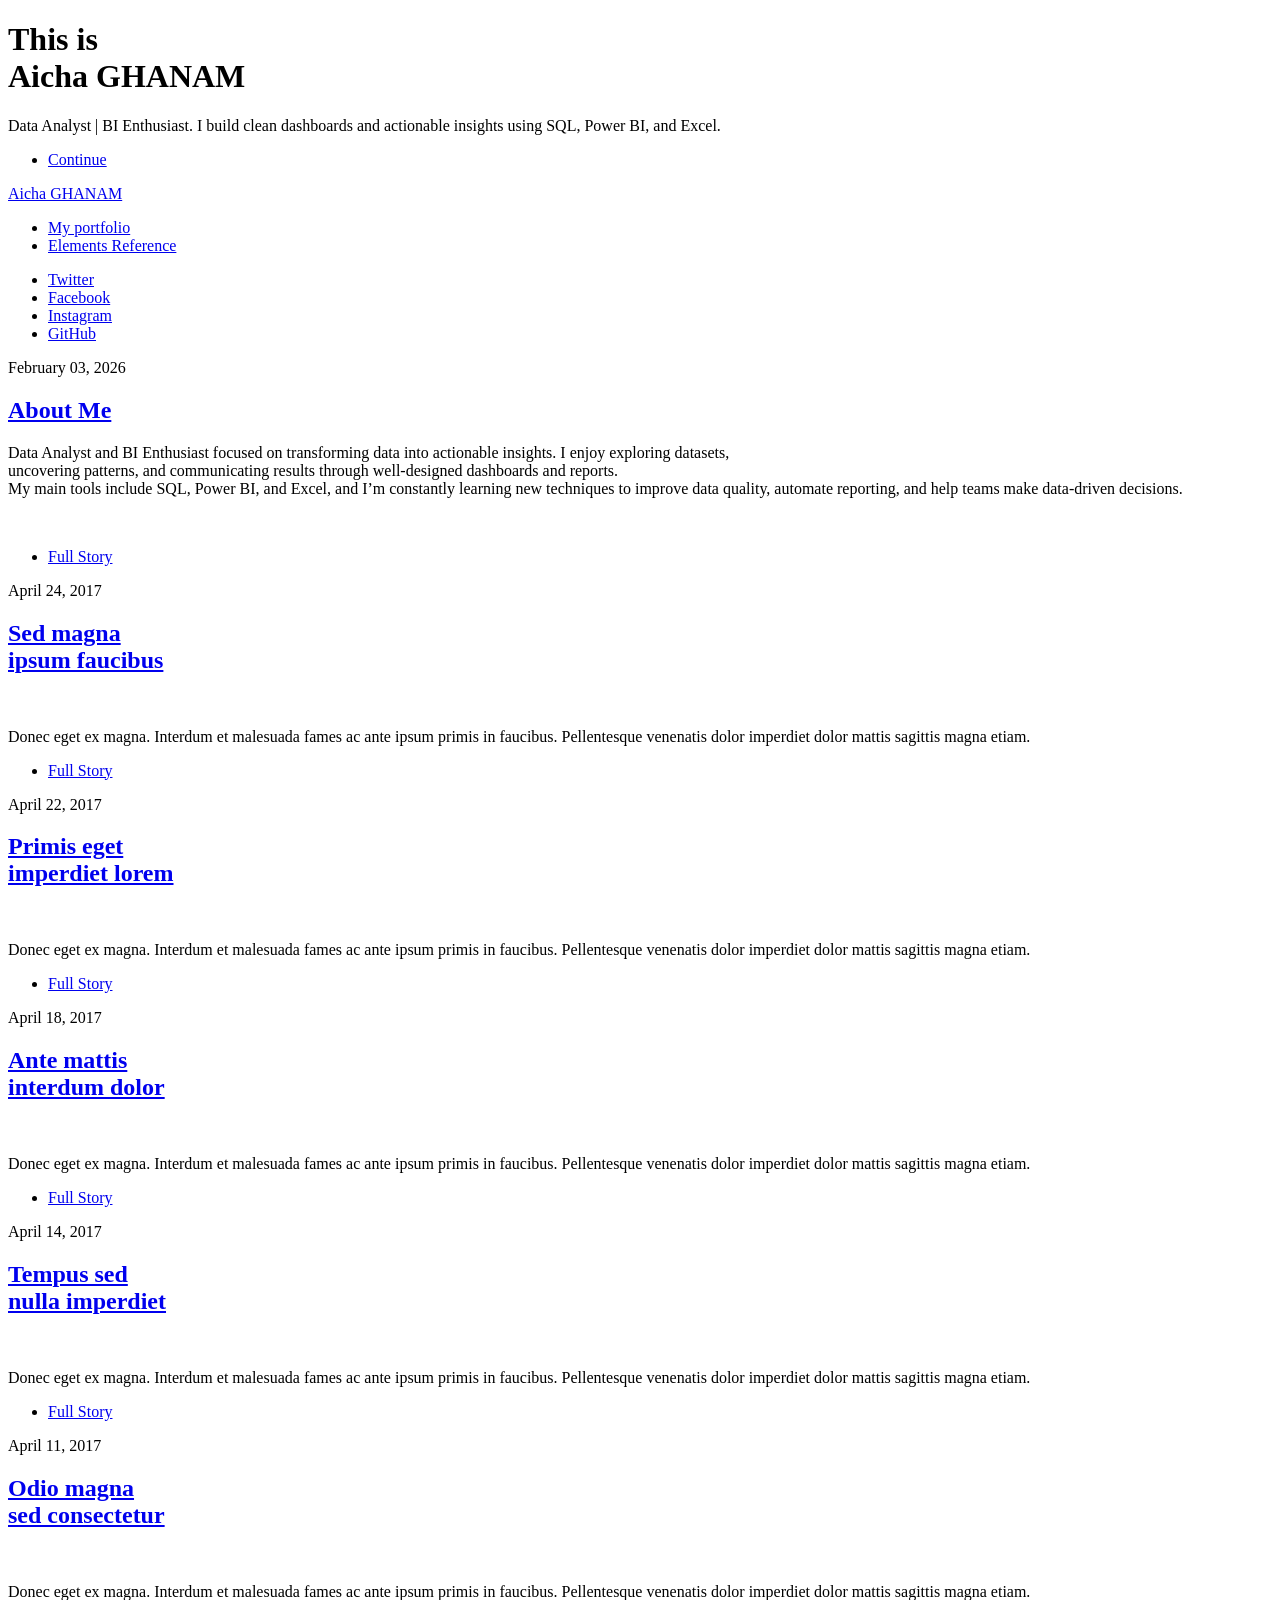
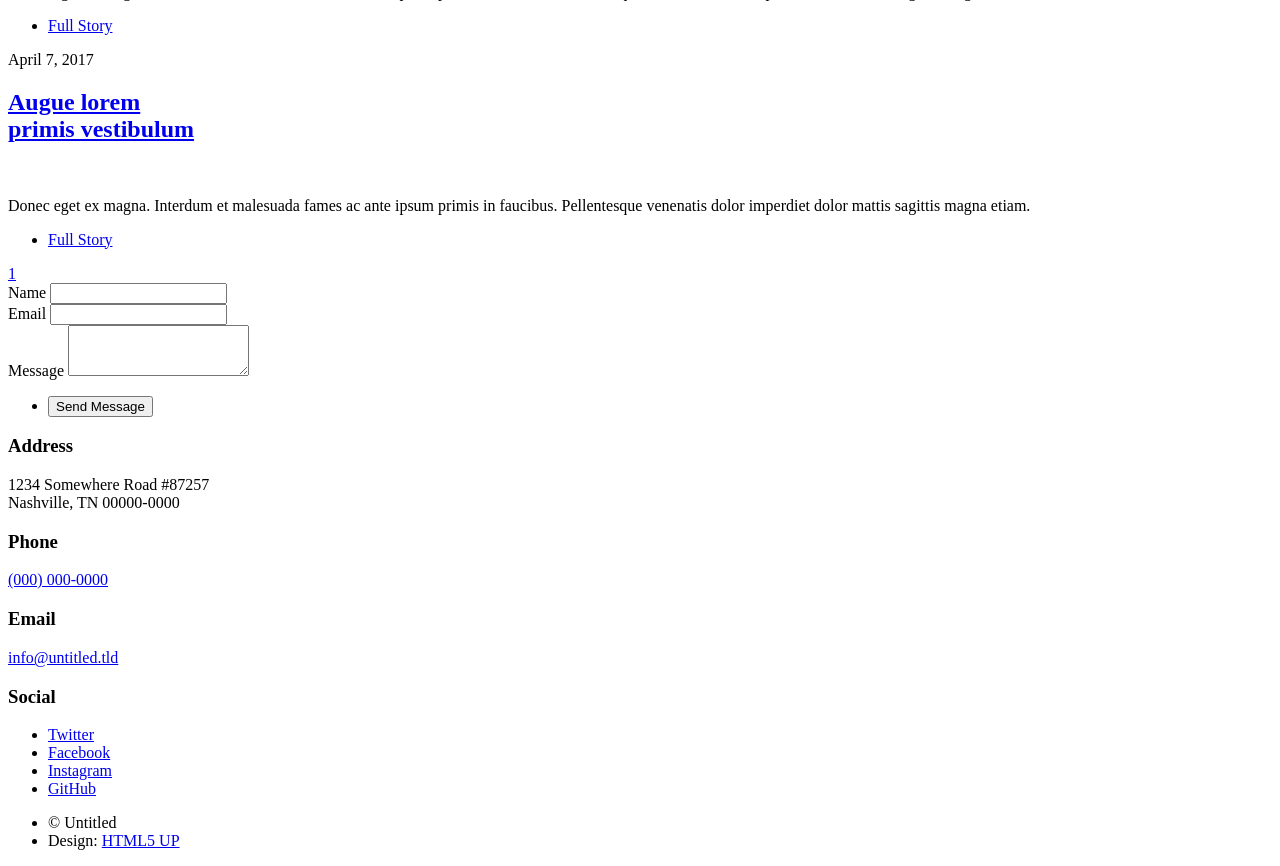
==== index.html @ 97c8572c "Add files via upload" ====
<!DOCTYPE HTML>
<!--
	Massively by HTML5 UP
	html5up.net | @ajlkn
	Free for personal and commercial use under the CCA 3.0 license (html5up.net/license)
-->
<html>
	<head>
		<title>Aicha GHANAM</title>
		<meta charset="utf-8" />
		<meta name="viewport" content="width=device-width, initial-scale=1, user-scalable=no" />
		<link rel="stylesheet" href="assets/css/main.css" />
		<noscript><link rel="stylesheet" href="assets/css/noscript.css" /></noscript>
	</head>
	<body class="is-preload">

		<!-- Wrapper -->
			<div id="wrapper" class="fade-in">

				<!-- Intro -->
					<div id="intro">
						<h1>This is<br />
						Aicha GHANAM</h1>
						<p>Data Analyst | BI Enthusiast. I build clean dashboards and actionable insights using SQL, Power BI, and Excel.</p>
						
						<ul class="actions">
							<li><a href="#header" class="button icon solid solo fa-arrow-down scrolly">Continue</a></li>
						</ul>
					</div>

				<!-- Header -->
					<header id="header">
						<a href="index.html" class="logo">Aicha GHANAM</a>
					</header>

				<!-- Nav -->
					<nav id="nav">
						<ul class="links">
							<li class="active"><a href="index.html">My portfolio</a></li>
							<!--<li><a href="generic.html">Generic Page</a></li>-->
							<li><a href="elements.html">Elements Reference</a></li>
						</ul>
						<ul class="icons">
							<li><a href="#" class="icon brands fa-twitter"><span class="label">Twitter</span></a></li>
							<li><a href="#" class="icon brands fa-facebook-f"><span class="label">Facebook</span></a></li>
							<li><a href="#" class="icon brands fa-instagram"><span class="label">Instagram</span></a></li>
							<li><a href="#" class="icon brands fa-github"><span class="label">GitHub</span></a></li>
						</ul>
					</nav>

				<!-- Main -->
					<div id="main">

						<!-- Featured Post -->
							<article class="post featured">
								<header class="major">
									<span class="date">February 03, 2026</span>
									<h2><a href="#">About Me<br />
									</a></h2>
									<p>Data Analyst and BI Enthusiast focused on transforming data into actionable insights. I enjoy exploring datasets,<br />
									uncovering patterns, and communicating results through well-designed dashboards and reports.<br />
									My main tools include SQL, Power BI, and Excel, and I’m constantly learning new techniques to improve data quality, automate reporting, and help teams make data-driven decisions.</p>
								</header>
								<a href="#" class="image main"><img src="images/pic01.jpg" alt="" /></a>
								<ul class="actions special">
									<li><a href="#" class="button large">Full Story</a></li>
								</ul>
							</article>

						<!-- Posts -->
							<section class="posts">
								<article>
									<header>
										<span class="date">April 24, 2017</span>
										<h2><a href="#">Sed magna<br />
										ipsum faucibus</a></h2>
									</header>
									<a href="#" class="image fit"><img src="images/pic02.jpg" alt="" /></a>
									<p>Donec eget ex magna. Interdum et malesuada fames ac ante ipsum primis in faucibus. Pellentesque venenatis dolor imperdiet dolor mattis sagittis magna etiam.</p>
									<ul class="actions special">
										<li><a href="#" class="button">Full Story</a></li>
									</ul>
								</article>
								<article>
									<header>
										<span class="date">April 22, 2017</span>
										<h2><a href="#">Primis eget<br />
										imperdiet lorem</a></h2>
									</header>
									<a href="#" class="image fit"><img src="images/pic03.jpg" alt="" /></a>
									<p>Donec eget ex magna. Interdum et malesuada fames ac ante ipsum primis in faucibus. Pellentesque venenatis dolor imperdiet dolor mattis sagittis magna etiam.</p>
									<ul class="actions special">
										<li><a href="#" class="button">Full Story</a></li>
									</ul>
								</article>
								<article>
									<header>
										<span class="date">April 18, 2017</span>
										<h2><a href="#">Ante mattis<br />
										interdum dolor</a></h2>
									</header>
									<a href="#" class="image fit"><img src="images/pic04.jpg" alt="" /></a>
									<p>Donec eget ex magna. Interdum et malesuada fames ac ante ipsum primis in faucibus. Pellentesque venenatis dolor imperdiet dolor mattis sagittis magna etiam.</p>
									<ul class="actions special">
										<li><a href="#" class="button">Full Story</a></li>
									</ul>
								</article>
								<article>
									<header>
										<span class="date">April 14, 2017</span>
										<h2><a href="#">Tempus sed<br />
										nulla imperdiet</a></h2>
									</header>
									<a href="#" class="image fit"><img src="images/pic05.jpg" alt="" /></a>
									<p>Donec eget ex magna. Interdum et malesuada fames ac ante ipsum primis in faucibus. Pellentesque venenatis dolor imperdiet dolor mattis sagittis magna etiam.</p>
									<ul class="actions special">
										<li><a href="#" class="button">Full Story</a></li>
									</ul>
								</article>
								<article>
									<header>
										<span class="date">April 11, 2017</span>
										<h2><a href="#">Odio magna<br />
										sed consectetur</a></h2>
									</header>
									<a href="#" class="image fit"><img src="images/pic06.jpg" alt="" /></a>
									<p>Donec eget ex magna. Interdum et malesuada fames ac ante ipsum primis in faucibus. Pellentesque venenatis dolor imperdiet dolor mattis sagittis magna etiam.</p>
									<ul class="actions special">
										<li><a href="#" class="button">Full Story</a></li>
									</ul>
								</article>
								<article>
									<header>
										<span class="date">April 7, 2017</span>
										<h2><a href="#">Augue lorem<br />
										primis vestibulum</a></h2>
									</header>
									<a href="#" class="image fit"><img src="images/pic07.jpg" alt="" /></a>
									<p>Donec eget ex magna. Interdum et malesuada fames ac ante ipsum primis in faucibus. Pellentesque venenatis dolor imperdiet dolor mattis sagittis magna etiam.</p>
									<ul class="actions special">
										<li><a href="#" class="button">Full Story</a></li>
									</ul>
								</article>
							</section>

						<!-- Footer -->
							<footer>
								<div class="pagination">
									<!--<a href="#" class="previous">Prev</a>-->
									<a href="#" class="page active">1</a>
									<!-- <a href="#" class="page">2</a>
									<a href="#" class="page">3</a>
									<span class="extra">&hellip;</span>
									<a href="#" class="page">8</a>
									<a href="#" class="page">9</a>
									<a href="#" class="page">10</a>
									<a href="#" class="next">Next</a>-->
								</div>
							</footer>

					</div>

				<!-- Footer -->
					<footer id="footer">
						<section>
							<form method="post" action="#">
								<div class="fields">
									<div class="field">
										<label for="name">Name</label>
										<input type="text" name="name" id="name" />
									</div>
									<div class="field">
										<label for="email">Email</label>
										<input type="text" name="email" id="email" />
									</div>
									<div class="field">
										<label for="message">Message</label>
										<textarea name="message" id="message" rows="3"></textarea>
									</div>
								</div>
								<ul class="actions">
									<li><input type="submit" value="Send Message" /></li>
								</ul>
							</form>
						</section>
						<section class="split contact">
							<section class="alt">
								<h3>Address</h3>
								<p>1234 Somewhere Road #87257<br />
								Nashville, TN 00000-0000</p>
							</section>
							<section>
								<h3>Phone</h3>
								<p><a href="#">(000) 000-0000</a></p>
							</section>
							<section>
								<h3>Email</h3>
								<p><a href="#">info@untitled.tld</a></p>
							</section>
							<section>
								<h3>Social</h3>
								<ul class="icons alt">
									<li><a href="#" class="icon brands alt fa-twitter"><span class="label">Twitter</span></a></li>
									<li><a href="#" class="icon brands alt fa-facebook-f"><span class="label">Facebook</span></a></li>
									<li><a href="#" class="icon brands alt fa-instagram"><span class="label">Instagram</span></a></li>
									<li><a href="#" class="icon brands alt fa-github"><span class="label">GitHub</span></a></li>
								</ul>
							</section>
						</section>
					</footer>

				<!-- Copyright -->
					<div id="copyright">
						<ul><li>&copy; Untitled</li><li>Design: <a href="https://html5up.net">HTML5 UP</a></li></ul>
					</div>

			</div>

		<!-- Scripts -->
			<script src="assets/js/jquery.min.js"></script>
			<script src="assets/js/jquery.scrollex.min.js"></script>
			<script src="assets/js/jquery.scrolly.min.js"></script>
			<script src="assets/js/browser.min.js"></script>
			<script src="assets/js/breakpoints.min.js"></script>
			<script src="assets/js/util.js"></script>
			<script src="assets/js/main.js"></script>

	</body>
</html>
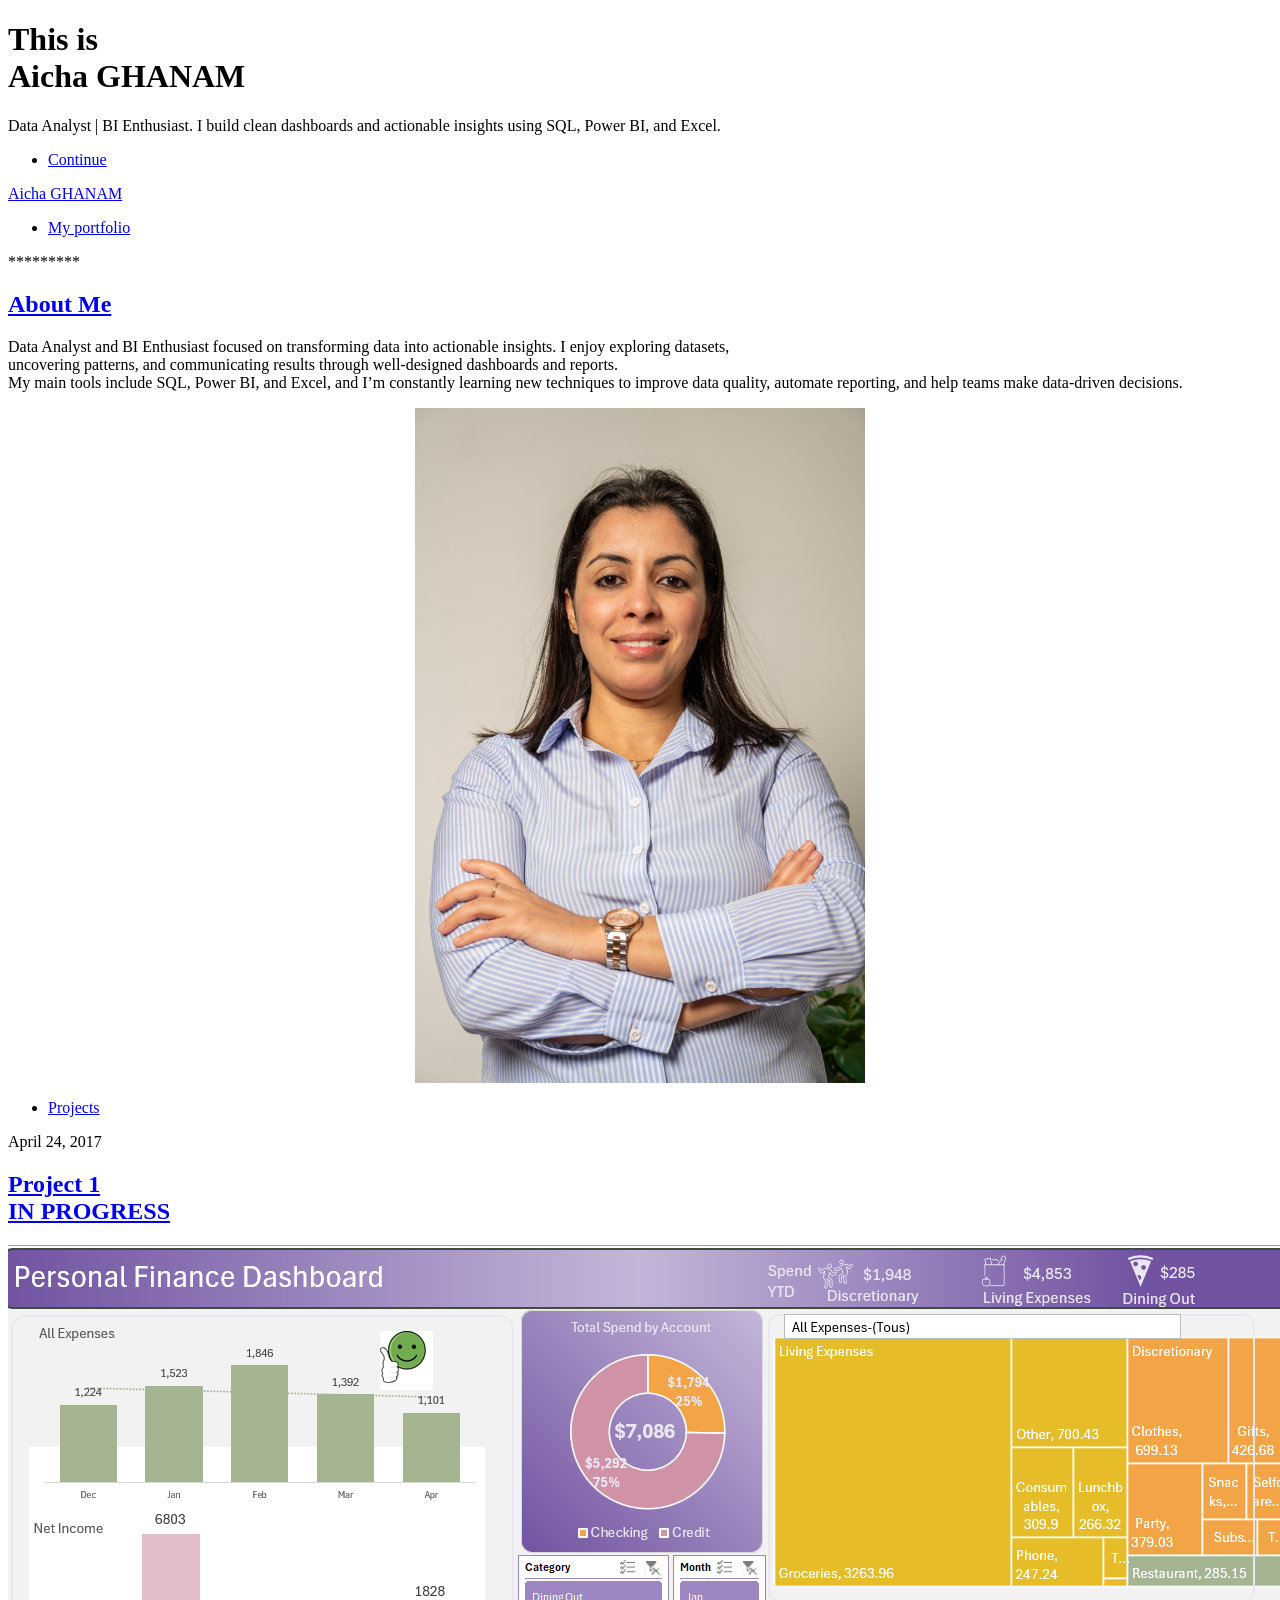
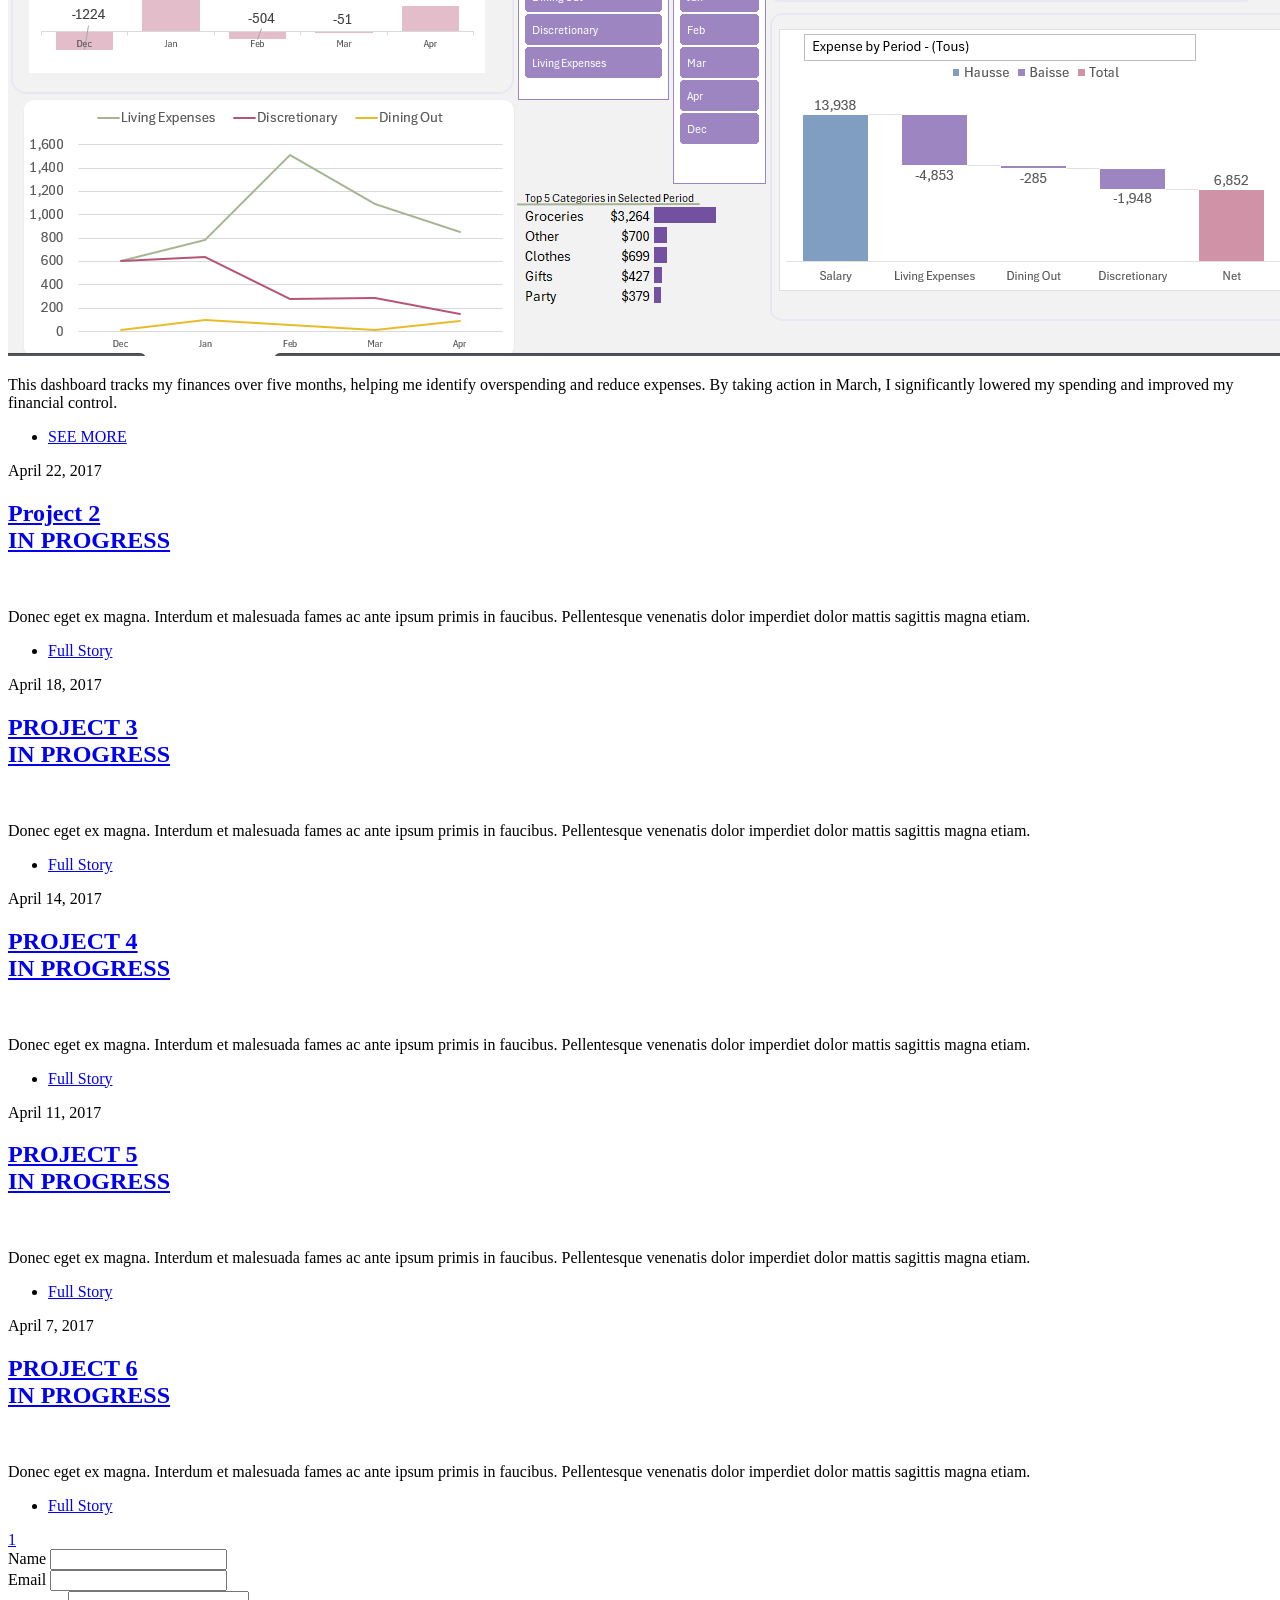
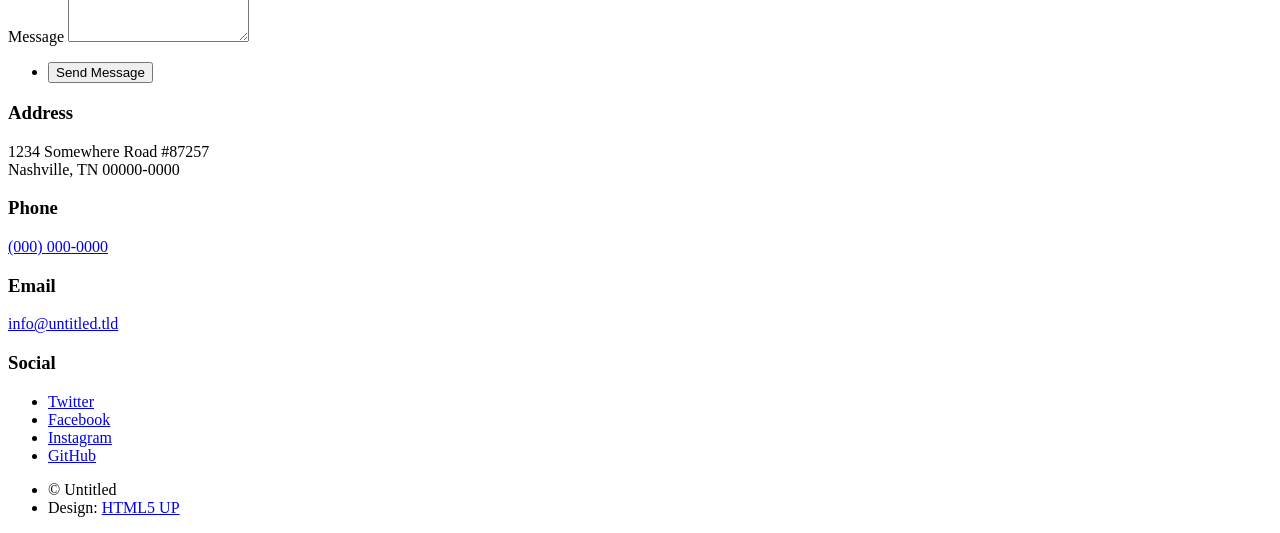
==== commit 4ef59272: "Add files via upload" ====
--- a/index.html
+++ b/index.html
@@ -38,14 +38,14 @@
 						<ul class="links">
 							<li class="active"><a href="index.html">My portfolio</a></li>
 							<!--<li><a href="generic.html">Generic Page</a></li>-->
-							<li><a href="elements.html">Elements Reference</a></li>
+							<!--<li><a href="elements.html">Elements Reference</a></li>
 						</ul>
 						<ul class="icons">
 							<li><a href="#" class="icon brands fa-twitter"><span class="label">Twitter</span></a></li>
 							<li><a href="#" class="icon brands fa-facebook-f"><span class="label">Facebook</span></a></li>
 							<li><a href="#" class="icon brands fa-instagram"><span class="label">Instagram</span></a></li>
 							<li><a href="#" class="icon brands fa-github"><span class="label">GitHub</span></a></li>
-						</ul>
+						</ul>-->
 					</nav>
 
 				<!-- Main -->
@@ -54,16 +54,18 @@
 						<!-- Featured Post -->
 							<article class="post featured">
 								<header class="major">
-									<span class="date">February 03, 2026</span>
+									<span class="date">*********</span>
 									<h2><a href="#">About Me<br />
 									</a></h2>
 									<p>Data Analyst and BI Enthusiast focused on transforming data into actionable insights. I enjoy exploring datasets,<br />
 									uncovering patterns, and communicating results through well-designed dashboards and reports.<br />
 									My main tools include SQL, Power BI, and Excel, and I’m constantly learning new techniques to improve data quality, automate reporting, and help teams make data-driven decisions.</p>
 								</header>
-								<a href="#" class="image main"><img src="images/pic01.jpg" alt="" /></a>
+								<a href="#" class="image main">
+  <img src="images/pic01.jpg" alt="" style="width:450px; height:auto; display:block; margin:0 auto;">
+</a>
 								<ul class="actions special">
-									<li><a href="#" class="button large">Full Story</a></li>
+									<li><a href="#" class="button large">Projects</a></li>
 								</ul>
 							</article>
 
@@ -72,20 +74,20 @@
 								<article>
 									<header>
 										<span class="date">April 24, 2017</span>
-										<h2><a href="#">Sed magna<br />
-										ipsum faucibus</a></h2>
-									</header>
-									<a href="#" class="image fit"><img src="images/pic02.jpg" alt="" /></a>
-									<p>Donec eget ex magna. Interdum et malesuada fames ac ante ipsum primis in faucibus. Pellentesque venenatis dolor imperdiet dolor mattis sagittis magna etiam.</p>
-									<ul class="actions special">
-										<li><a href="#" class="button">Full Story</a></li>
+										<h2><a href="https://github.com/aichaghanam/Excel...-Personal-finance-tracker">Project 1<br />
+										IN PROGRESS</a></h2>
+									</header>
+									<a href="https://github.com/aichaghanam/Excel...-Personal-finance-tracker" class="image fit"><img src="images/pic02.jpg" alt="" /></a>
+									<p>This dashboard tracks my finances over five months, helping me identify overspending and reduce expenses. By taking action in March, I significantly lowered my spending and improved my financial control.</p>
+									<ul class="actions special">
+										<li><a href="https://github.com/aichaghanam/Excel...-Personal-finance-tracker" class="button">SEE MORE</a></li>
 									</ul>
 								</article>
 								<article>
 									<header>
 										<span class="date">April 22, 2017</span>
-										<h2><a href="#">Primis eget<br />
-										imperdiet lorem</a></h2>
+										<h2><a href="#">Project 2<br />
+										IN PROGRESS</a></h2>
 									</header>
 									<a href="#" class="image fit"><img src="images/pic03.jpg" alt="" /></a>
 									<p>Donec eget ex magna. Interdum et malesuada fames ac ante ipsum primis in faucibus. Pellentesque venenatis dolor imperdiet dolor mattis sagittis magna etiam.</p>
@@ -96,8 +98,8 @@
 								<article>
 									<header>
 										<span class="date">April 18, 2017</span>
-										<h2><a href="#">Ante mattis<br />
-										interdum dolor</a></h2>
+										<h2><a href="#">PROJECT 3<br />
+										IN PROGRESS</a></h2>
 									</header>
 									<a href="#" class="image fit"><img src="images/pic04.jpg" alt="" /></a>
 									<p>Donec eget ex magna. Interdum et malesuada fames ac ante ipsum primis in faucibus. Pellentesque venenatis dolor imperdiet dolor mattis sagittis magna etiam.</p>
@@ -108,8 +110,8 @@
 								<article>
 									<header>
 										<span class="date">April 14, 2017</span>
-										<h2><a href="#">Tempus sed<br />
-										nulla imperdiet</a></h2>
+										<h2><a href="#">PROJECT 4<br />
+										IN PROGRESS</a></h2>
 									</header>
 									<a href="#" class="image fit"><img src="images/pic05.jpg" alt="" /></a>
 									<p>Donec eget ex magna. Interdum et malesuada fames ac ante ipsum primis in faucibus. Pellentesque venenatis dolor imperdiet dolor mattis sagittis magna etiam.</p>
@@ -120,8 +122,8 @@
 								<article>
 									<header>
 										<span class="date">April 11, 2017</span>
-										<h2><a href="#">Odio magna<br />
-										sed consectetur</a></h2>
+										<h2><a href="#">PROJECT 5<br />
+										IN PROGRESS</a></h2>
 									</header>
 									<a href="#" class="image fit"><img src="images/pic06.jpg" alt="" /></a>
 									<p>Donec eget ex magna. Interdum et malesuada fames ac ante ipsum primis in faucibus. Pellentesque venenatis dolor imperdiet dolor mattis sagittis magna etiam.</p>
@@ -132,8 +134,8 @@
 								<article>
 									<header>
 										<span class="date">April 7, 2017</span>
-										<h2><a href="#">Augue lorem<br />
-										primis vestibulum</a></h2>
+										<h2><a href="#">PROJECT 6<br />
+										IN PROGRESS</a></h2>
 									</header>
 									<a href="#" class="image fit"><img src="images/pic07.jpg" alt="" /></a>
 									<p>Donec eget ex magna. Interdum et malesuada fames ac ante ipsum primis in faucibus. Pellentesque venenatis dolor imperdiet dolor mattis sagittis magna etiam.</p>
--- a/assets/css/main.css
+++ b/assets/css/main.css
@@ -0,0 +1,4689 @@
+@import url(fontawesome-all.min.css);
+@import url("https://fonts.googleapis.com/css?family=Merriweather:300,700,300italic,700italic|Source+Sans+Pro:900");
+
+/*
+	Massively by HTML5 UP
+	html5up.net | @ajlkn
+	Free for personal and commercial use under the CCA 3.0 license (html5up.net/license)
+*/
+
+html, body, div, span, applet, object,
+iframe, h1, h2, h3, h4, h5, h6, p, blockquote,
+pre, a, abbr, acronym, address, big, cite,
+code, del, dfn, em, img, ins, kbd, q, s, samp,
+small, strike, strong, sub, sup, tt, var, b,
+u, i, center, dl, dt, dd, ol, ul, li, fieldset,
+form, label, legend, table, caption, tbody,
+tfoot, thead, tr, th, td, article, aside,
+canvas, details, embed, figure, figcaption,
+footer, header, hgroup, menu, nav, output, ruby,
+section, summary, time, mark, audio, video {
+	margin: 0;
+	padding: 0;
+	border: 0;
+	font-size: 100%;
+	font: inherit;
+	vertical-align: baseline;}
+
+article, aside, details, figcaption, figure,
+footer, header, hgroup, menu, nav, section {
+	display: block;}
+
+body {
+	line-height: 1;
+}
+
+ol, ul {
+	list-style: none;
+}
+
+blockquote, q {
+	quotes: none;
+}
+
+	blockquote:before, blockquote:after, q:before, q:after {
+		content: '';
+		content: none;
+	}
+
+table {
+	border-collapse: collapse;
+	border-spacing: 0;
+}
+
+body {
+	-webkit-text-size-adjust: none;
+}
+
+mark {
+	background-color: transparent;
+	color: inherit;
+}
+
+input::-moz-focus-inner {
+	border: 0;
+	padding: 0;
+}
+
+input, select, textarea {
+	-moz-appearance: none;
+	-webkit-appearance: none;
+	-ms-appearance: none;
+	appearance: none;
+}
+
+/* Basic */
+
+	@-ms-viewport {
+		width: device-width;
+	}
+
+	body {
+		-ms-overflow-style: scrollbar;
+	}
+
+	@media screen and (max-width: 480px) {
+
+		html, body {
+			min-width: 320px;
+		}
+
+	}
+
+	html {
+		box-sizing: border-box;
+	}
+
+	*, *:before, *:after {
+		box-sizing: inherit;
+	}
+
+	body {
+		background-color: #1e252d;
+	}
+
+		body.is-preload *, body.is-preload *:before, body.is-preload *:after {
+			-moz-animation: none !important;
+			-webkit-animation: none !important;
+			-ms-animation: none !important;
+			animation: none !important;
+			-moz-transition: none !important;
+			-webkit-transition: none !important;
+			-ms-transition: none !important;
+			transition: none !important;
+		}
+
+/* Type */
+
+	html {
+		font-size: 16pt;
+	}
+
+		@media screen and (max-width: 1680px) {
+
+			html {
+				font-size: 12pt;
+			}
+
+		}
+
+		@media screen and (max-width: 1280px) {
+
+			html {
+				font-size: 11pt;
+			}
+
+		}
+
+		@media screen and (max-width: 360px) {
+
+			html {
+				font-size: 10pt;
+			}
+
+		}
+
+	body {
+		color: #212931;
+	}
+
+	body, input, select, textarea {
+		font-family: "Merriweather", Georgia, serif;
+		font-weight: 300;
+		font-size: 1rem;
+		line-height: 2.375;
+	}
+
+	a {
+		-moz-transition: color 0.2s ease-in-out, background-color 0.2s ease-in-out, border-color 0.2s ease-in-out, box-shadow 0.2s ease-in-out;
+		-webkit-transition: color 0.2s ease-in-out, background-color 0.2s ease-in-out, border-color 0.2s ease-in-out, box-shadow 0.2s ease-in-out;
+		-ms-transition: color 0.2s ease-in-out, background-color 0.2s ease-in-out, border-color 0.2s ease-in-out, box-shadow 0.2s ease-in-out;
+		transition: color 0.2s ease-in-out, background-color 0.2s ease-in-out, border-color 0.2s ease-in-out, box-shadow 0.2s ease-in-out;
+		border-bottom: dotted 1px;
+		text-decoration: none;
+	}
+
+		a:hover {
+			border-bottom-color: transparent;
+		}
+
+	strong, b {
+		font-weight: 600;
+	}
+
+	em, i {
+		font-style: italic;
+	}
+
+	p {
+		text-align: justify;
+		margin: 0 0 2rem 0;
+	}
+
+	h1, h2, h3, h4, h5, h6 {
+		font-family: "Source Sans Pro", Helvetica, sans-serif;
+		font-weight: 900;
+		line-height: 1.5;
+		letter-spacing: 0.075em;
+		text-transform: uppercase;
+		margin: 0 0 1rem 0;
+	}
+
+		h1 a, h2 a, h3 a, h4 a, h5 a, h6 a {
+			border-bottom: 0;
+			color: inherit;
+			text-decoration: none;
+		}
+
+	h1 {
+		font-size: 4rem;
+		line-height: 1.1;
+		margin: 0 0 2rem 0;
+	}
+
+	h2 {
+		font-size: 1.75rem;
+		line-height: 1.3;
+		margin: 0 0 1.5rem 0;
+	}
+
+	h3 {
+		font-size: 1.25rem;
+		margin: 0 0 1.5rem 0;
+	}
+
+	h4 {
+		font-size: 1rem;
+	}
+
+	h5 {
+		font-size: 0.9rem;
+	}
+
+	h6 {
+		font-size: 0.8rem;
+	}
+
+	sub {
+		font-size: 0.8rem;
+		position: relative;
+		top: 0.5rem;
+	}
+
+	sup {
+		font-size: 0.8rem;
+		position: relative;
+		top: -0.5rem;
+	}
+
+	blockquote {
+		border-left: solid 4px;
+		font-style: italic;
+		margin: 0 0 2rem 0;
+		padding: 0.5rem 0 0.5rem 2rem;
+	}
+
+	code {
+		border: solid 2px;
+		font-family: "Courier New", monospace;
+		font-size: 0.9rem;
+		margin: 0 0.25rem;
+		padding: 0.25rem 0.65rem;
+	}
+
+	pre {
+		-webkit-overflow-scrolling: touch;
+		font-family: "Courier New", monospace;
+		font-size: 0.9rem;
+		margin: 0 0 2rem 0;
+	}
+
+		pre code {
+			display: block;
+			line-height: 1.75;
+			padding: 1rem 1.5rem;
+			overflow-x: auto;
+		}
+
+	hr {
+		border: 0;
+		border-bottom: solid 2px;
+		margin: 3rem 0;
+	}
+
+		hr.major {
+			margin: 5rem 0;
+		}
+
+	.align-left {
+		text-align: left;
+	}
+
+	.align-center {
+		text-align: center;
+	}
+
+	.align-right {
+		text-align: right;
+	}
+
+	input, select, textarea {
+		color: #212931;
+	}
+
+	a {
+		color: #212931;
+		border-bottom-color: rgba(33, 41, 49, 0.5);
+	}
+
+		a:hover {
+			border-bottom-color: transparent;
+			color: #18bfef !important;
+		}
+
+	strong, b {
+		color: #212931;
+	}
+
+	h1, h2, h3, h4, h5, h6 {
+		color: #212931;
+	}
+
+	blockquote {
+		border-left-color: #eeeeee;
+	}
+
+	code {
+		background: rgba(220, 220, 220, 0.25);
+		border-color: #eeeeee;
+	}
+
+	hr {
+		border-bottom-color: #eeeeee;
+	}
+
+/* Row */
+
+	.row {
+		display: flex;
+		flex-wrap: wrap;
+		box-sizing: border-box;
+		align-items: stretch;
+	}
+
+		.row > * {
+			box-sizing: border-box;
+		}
+
+		.row.gtr-uniform > * > :last-child {
+			margin-bottom: 0;
+		}
+
+		.row.aln-left {
+			justify-content: flex-start;
+		}
+
+		.row.aln-center {
+			justify-content: center;
+		}
+
+		.row.aln-right {
+			justify-content: flex-end;
+		}
+
+		.row.aln-top {
+			align-items: flex-start;
+		}
+
+		.row.aln-middle {
+			align-items: center;
+		}
+
+		.row.aln-bottom {
+			align-items: flex-end;
+		}
+
+		.row > .imp {
+			order: -1;
+		}
+
+		.row > .col-1 {
+			width: 8.33333%;
+		}
+
+		.row > .off-1 {
+			margin-left: 8.33333%;
+		}
+
+		.row > .col-2 {
+			width: 16.66667%;
+		}
+
+		.row > .off-2 {
+			margin-left: 16.66667%;
+		}
+
+		.row > .col-3 {
+			width: 25%;
+		}
+
+		.row > .off-3 {
+			margin-left: 25%;
+		}
+
+		.row > .col-4 {
+			width: 33.33333%;
+		}
+
+		.row > .off-4 {
+			margin-left: 33.33333%;
+		}
+
+		.row > .col-5 {
+			width: 41.66667%;
+		}
+
+		.row > .off-5 {
+			margin-left: 41.66667%;
+		}
+
+		.row > .col-6 {
+			width: 50%;
+		}
+
+		.row > .off-6 {
+			margin-left: 50%;
+		}
+
+		.row > .col-7 {
+			width: 58.33333%;
+		}
+
+		.row > .off-7 {
+			margin-left: 58.33333%;
+		}
+
+		.row > .col-8 {
+			width: 66.66667%;
+		}
+
+		.row > .off-8 {
+			margin-left: 66.66667%;
+		}
+
+		.row > .col-9 {
+			width: 75%;
+		}
+
+		.row > .off-9 {
+			margin-left: 75%;
+		}
+
+		.row > .col-10 {
+			width: 83.33333%;
+		}
+
+		.row > .off-10 {
+			margin-left: 83.33333%;
+		}
+
+		.row > .col-11 {
+			width: 91.66667%;
+		}
+
+		.row > .off-11 {
+			margin-left: 91.66667%;
+		}
+
+		.row > .col-12 {
+			width: 100%;
+		}
+
+		.row > .off-12 {
+			margin-left: 100%;
+		}
+
+		.row.gtr-0 {
+			margin-top: 0;
+			margin-left: 0rem;
+		}
+
+			.row.gtr-0 > * {
+				padding: 0 0 0 0rem;
+			}
+
+			.row.gtr-0.gtr-uniform {
+				margin-top: 0rem;
+			}
+
+				.row.gtr-0.gtr-uniform > * {
+					padding-top: 0rem;
+				}
+
+		.row.gtr-25 {
+			margin-top: 0;
+			margin-left: -0.375rem;
+		}
+
+			.row.gtr-25 > * {
+				padding: 0 0 0 0.375rem;
+			}
+
+			.row.gtr-25.gtr-uniform {
+				margin-top: -0.375rem;
+			}
+
+				.row.gtr-25.gtr-uniform > * {
+					padding-top: 0.375rem;
+				}
+
+		.row.gtr-50 {
+			margin-top: 0;
+			margin-left: -0.75rem;
+		}
+
+			.row.gtr-50 > * {
+				padding: 0 0 0 0.75rem;
+			}
+
+			.row.gtr-50.gtr-uniform {
+				margin-top: -0.75rem;
+			}
+
+				.row.gtr-50.gtr-uniform > * {
+					padding-top: 0.75rem;
+				}
+
+		.row {
+			margin-top: 0;
+			margin-left: -1.5rem;
+		}
+
+			.row > * {
+				padding: 0 0 0 1.5rem;
+			}
+
+			.row.gtr-uniform {
+				margin-top: -1.5rem;
+			}
+
+				.row.gtr-uniform > * {
+					padding-top: 1.5rem;
+				}
+
+		.row.gtr-150 {
+			margin-top: 0;
+			margin-left: -2.25rem;
+		}
+
+			.row.gtr-150 > * {
+				padding: 0 0 0 2.25rem;
+			}
+
+			.row.gtr-150.gtr-uniform {
+				margin-top: -2.25rem;
+			}
+
+				.row.gtr-150.gtr-uniform > * {
+					padding-top: 2.25rem;
+				}
+
+		.row.gtr-200 {
+			margin-top: 0;
+			margin-left: -3rem;
+		}
+
+			.row.gtr-200 > * {
+				padding: 0 0 0 3rem;
+			}
+
+			.row.gtr-200.gtr-uniform {
+				margin-top: -3rem;
+			}
+
+				.row.gtr-200.gtr-uniform > * {
+					padding-top: 3rem;
+				}
+
+		@media screen and (max-width: 1680px) {
+
+			.row {
+				display: flex;
+				flex-wrap: wrap;
+				box-sizing: border-box;
+				align-items: stretch;
+			}
+
+				.row > * {
+					box-sizing: border-box;
+				}
+
+				.row.gtr-uniform > * > :last-child {
+					margin-bottom: 0;
+				}
+
+				.row.aln-left {
+					justify-content: flex-start;
+				}
+
+				.row.aln-center {
+					justify-content: center;
+				}
+
+				.row.aln-right {
+					justify-content: flex-end;
+				}
+
+				.row.aln-top {
+					align-items: flex-start;
+				}
+
+				.row.aln-middle {
+					align-items: center;
+				}
+
+				.row.aln-bottom {
+					align-items: flex-end;
+				}
+
+				.row > .imp-xlarge {
+					order: -1;
+				}
+
+				.row > .col-1-xlarge {
+					width: 8.33333%;
+				}
+
+				.row > .off-1-xlarge {
+					margin-left: 8.33333%;
+				}
+
+				.row > .col-2-xlarge {
+					width: 16.66667%;
+				}
+
+				.row > .off-2-xlarge {
+					margin-left: 16.66667%;
+				}
+
+				.row > .col-3-xlarge {
+					width: 25%;
+				}
+
+				.row > .off-3-xlarge {
+					margin-left: 25%;
+				}
+
+				.row > .col-4-xlarge {
+					width: 33.33333%;
+				}
+
+				.row > .off-4-xlarge {
+					margin-left: 33.33333%;
+				}
+
+				.row > .col-5-xlarge {
+					width: 41.66667%;
+				}
+
+				.row > .off-5-xlarge {
+					margin-left: 41.66667%;
+				}
+
+				.row > .col-6-xlarge {
+					width: 50%;
+				}
+
+				.row > .off-6-xlarge {
+					margin-left: 50%;
+				}
+
+				.row > .col-7-xlarge {
+					width: 58.33333%;
+				}
+
+				.row > .off-7-xlarge {
+					margin-left: 58.33333%;
+				}
+
+				.row > .col-8-xlarge {
+					width: 66.66667%;
+				}
+
+				.row > .off-8-xlarge {
+					margin-left: 66.66667%;
+				}
+
+				.row > .col-9-xlarge {
+					width: 75%;
+				}
+
+				.row > .off-9-xlarge {
+					margin-left: 75%;
+				}
+
+				.row > .col-10-xlarge {
+					width: 83.33333%;
+				}
+
+				.row > .off-10-xlarge {
+					margin-left: 83.33333%;
+				}
+
+				.row > .col-11-xlarge {
+					width: 91.66667%;
+				}
+
+				.row > .off-11-xlarge {
+					margin-left: 91.66667%;
+				}
+
+				.row > .col-12-xlarge {
+					width: 100%;
+				}
+
+				.row > .off-12-xlarge {
+					margin-left: 100%;
+				}
+
+				.row.gtr-0 {
+					margin-top: 0;
+					margin-left: 0rem;
+				}
+
+					.row.gtr-0 > * {
+						padding: 0 0 0 0rem;
+					}
+
+					.row.gtr-0.gtr-uniform {
+						margin-top: 0rem;
+					}
+
+						.row.gtr-0.gtr-uniform > * {
+							padding-top: 0rem;
+						}
+
+				.row.gtr-25 {
+					margin-top: 0;
+					margin-left: -0.375rem;
+				}
+
+					.row.gtr-25 > * {
+						padding: 0 0 0 0.375rem;
+					}
+
+					.row.gtr-25.gtr-uniform {
+						margin-top: -0.375rem;
+					}
+
+						.row.gtr-25.gtr-uniform > * {
+							padding-top: 0.375rem;
+						}
+
+				.row.gtr-50 {
+					margin-top: 0;
+					margin-left: -0.75rem;
+				}
+
+					.row.gtr-50 > * {
+						padding: 0 0 0 0.75rem;
+					}
+
+					.row.gtr-50.gtr-uniform {
+						margin-top: -0.75rem;
+					}
+
+						.row.gtr-50.gtr-uniform > * {
+							padding-top: 0.75rem;
+						}
+
+				.row {
+					margin-top: 0;
+					margin-left: -1.5rem;
+				}
+
+					.row > * {
+						padding: 0 0 0 1.5rem;
+					}
+
+					.row.gtr-uniform {
+						margin-top: -1.5rem;
+					}
+
+						.row.gtr-uniform > * {
+							padding-top: 1.5rem;
+						}
+
+				.row.gtr-150 {
+					margin-top: 0;
+					margin-left: -2.25rem;
+				}
+
+					.row.gtr-150 > * {
+						padding: 0 0 0 2.25rem;
+					}
+
+					.row.gtr-150.gtr-uniform {
+						margin-top: -2.25rem;
+					}
+
+						.row.gtr-150.gtr-uniform > * {
+							padding-top: 2.25rem;
+						}
+
+				.row.gtr-200 {
+					margin-top: 0;
+					margin-left: -3rem;
+				}
+
+					.row.gtr-200 > * {
+						padding: 0 0 0 3rem;
+					}
+
+					.row.gtr-200.gtr-uniform {
+						margin-top: -3rem;
+					}
+
+						.row.gtr-200.gtr-uniform > * {
+							padding-top: 3rem;
+						}
+
+		}
+
+		@media screen and (max-width: 1280px) {
+
+			.row {
+				display: flex;
+				flex-wrap: wrap;
+				box-sizing: border-box;
+				align-items: stretch;
+			}
+
+				.row > * {
+					box-sizing: border-box;
+				}
+
+				.row.gtr-uniform > * > :last-child {
+					margin-bottom: 0;
+				}
+
+				.row.aln-left {
+					justify-content: flex-start;
+				}
+
+				.row.aln-center {
+					justify-content: center;
+				}
+
+				.row.aln-right {
+					justify-content: flex-end;
+				}
+
+				.row.aln-top {
+					align-items: flex-start;
+				}
+
+				.row.aln-middle {
+					align-items: center;
+				}
+
+				.row.aln-bottom {
+					align-items: flex-end;
+				}
+
+				.row > .imp-large {
+					order: -1;
+				}
+
+				.row > .col-1-large {
+					width: 8.33333%;
+				}
+
+				.row > .off-1-large {
+					margin-left: 8.33333%;
+				}
+
+				.row > .col-2-large {
+					width: 16.66667%;
+				}
+
+				.row > .off-2-large {
+					margin-left: 16.66667%;
+				}
+
+				.row > .col-3-large {
+					width: 25%;
+				}
+
+				.row > .off-3-large {
+					margin-left: 25%;
+				}
+
+				.row > .col-4-large {
+					width: 33.33333%;
+				}
+
+				.row > .off-4-large {
+					margin-left: 33.33333%;
+				}
+
+				.row > .col-5-large {
+					width: 41.66667%;
+				}
+
+				.row > .off-5-large {
+					margin-left: 41.66667%;
+				}
+
+				.row > .col-6-large {
+					width: 50%;
+				}
+
+				.row > .off-6-large {
+					margin-left: 50%;
+				}
+
+				.row > .col-7-large {
+					width: 58.33333%;
+				}
+
+				.row > .off-7-large {
+					margin-left: 58.33333%;
+				}
+
+				.row > .col-8-large {
+					width: 66.66667%;
+				}
+
+				.row > .off-8-large {
+					margin-left: 66.66667%;
+				}
+
+				.row > .col-9-large {
+					width: 75%;
+				}
+
+				.row > .off-9-large {
+					margin-left: 75%;
+				}
+
+				.row > .col-10-large {
+					width: 83.33333%;
+				}
+
+				.row > .off-10-large {
+					margin-left: 83.33333%;
+				}
+
+				.row > .col-11-large {
+					width: 91.66667%;
+				}
+
+				.row > .off-11-large {
+					margin-left: 91.66667%;
+				}
+
+				.row > .col-12-large {
+					width: 100%;
+				}
+
+				.row > .off-12-large {
+					margin-left: 100%;
+				}
+
+				.row.gtr-0 {
+					margin-top: 0;
+					margin-left: 0rem;
+				}
+
+					.row.gtr-0 > * {
+						padding: 0 0 0 0rem;
+					}
+
+					.row.gtr-0.gtr-uniform {
+						margin-top: 0rem;
+					}
+
+						.row.gtr-0.gtr-uniform > * {
+							padding-top: 0rem;
+						}
+
+				.row.gtr-25 {
+					margin-top: 0;
+					margin-left: -0.375rem;
+				}
+
+					.row.gtr-25 > * {
+						padding: 0 0 0 0.375rem;
+					}
+
+					.row.gtr-25.gtr-uniform {
+						margin-top: -0.375rem;
+					}
+
+						.row.gtr-25.gtr-uniform > * {
+							padding-top: 0.375rem;
+						}
+
+				.row.gtr-50 {
+					margin-top: 0;
+					margin-left: -0.75rem;
+				}
+
+					.row.gtr-50 > * {
+						padding: 0 0 0 0.75rem;
+					}
+
+					.row.gtr-50.gtr-uniform {
+						margin-top: -0.75rem;
+					}
+
+						.row.gtr-50.gtr-uniform > * {
+							padding-top: 0.75rem;
+						}
+
+				.row {
+					margin-top: 0;
+					margin-left: -1.5rem;
+				}
+
+					.row > * {
+						padding: 0 0 0 1.5rem;
+					}
+
+					.row.gtr-uniform {
+						margin-top: -1.5rem;
+					}
+
+						.row.gtr-uniform > * {
+							padding-top: 1.5rem;
+						}
+
+				.row.gtr-150 {
+					margin-top: 0;
+					margin-left: -2.25rem;
+				}
+
+					.row.gtr-150 > * {
+						padding: 0 0 0 2.25rem;
+					}
+
+					.row.gtr-150.gtr-uniform {
+						margin-top: -2.25rem;
+					}
+
+						.row.gtr-150.gtr-uniform > * {
+							padding-top: 2.25rem;
+						}
+
+				.row.gtr-200 {
+					margin-top: 0;
+					margin-left: -3rem;
+				}
+
+					.row.gtr-200 > * {
+						padding: 0 0 0 3rem;
+					}
+
+					.row.gtr-200.gtr-uniform {
+						margin-top: -3rem;
+					}
+
+						.row.gtr-200.gtr-uniform > * {
+							padding-top: 3rem;
+						}
+
+		}
+
+		@media screen and (max-width: 980px) {
+
+			.row {
+				display: flex;
+				flex-wrap: wrap;
+				box-sizing: border-box;
+				align-items: stretch;
+			}
+
+				.row > * {
+					box-sizing: border-box;
+				}
+
+				.row.gtr-uniform > * > :last-child {
+					margin-bottom: 0;
+				}
+
+				.row.aln-left {
+					justify-content: flex-start;
+				}
+
+				.row.aln-center {
+					justify-content: center;
+				}
+
+				.row.aln-right {
+					justify-content: flex-end;
+				}
+
+				.row.aln-top {
+					align-items: flex-start;
+				}
+
+				.row.aln-middle {
+					align-items: center;
+				}
+
+				.row.aln-bottom {
+					align-items: flex-end;
+				}
+
+				.row > .imp-medium {
+					order: -1;
+				}
+
+				.row > .col-1-medium {
+					width: 8.33333%;
+				}
+
+				.row > .off-1-medium {
+					margin-left: 8.33333%;
+				}
+
+				.row > .col-2-medium {
+					width: 16.66667%;
+				}
+
+				.row > .off-2-medium {
+					margin-left: 16.66667%;
+				}
+
+				.row > .col-3-medium {
+					width: 25%;
+				}
+
+				.row > .off-3-medium {
+					margin-left: 25%;
+				}
+
+				.row > .col-4-medium {
+					width: 33.33333%;
+				}
+
+				.row > .off-4-medium {
+					margin-left: 33.33333%;
+				}
+
+				.row > .col-5-medium {
+					width: 41.66667%;
+				}
+
+				.row > .off-5-medium {
+					margin-left: 41.66667%;
+				}
+
+				.row > .col-6-medium {
+					width: 50%;
+				}
+
+				.row > .off-6-medium {
+					margin-left: 50%;
+				}
+
+				.row > .col-7-medium {
+					width: 58.33333%;
+				}
+
+				.row > .off-7-medium {
+					margin-left: 58.33333%;
+				}
+
+				.row > .col-8-medium {
+					width: 66.66667%;
+				}
+
+				.row > .off-8-medium {
+					margin-left: 66.66667%;
+				}
+
+				.row > .col-9-medium {
+					width: 75%;
+				}
+
+				.row > .off-9-medium {
+					margin-left: 75%;
+				}
+
+				.row > .col-10-medium {
+					width: 83.33333%;
+				}
+
+				.row > .off-10-medium {
+					margin-left: 83.33333%;
+				}
+
+				.row > .col-11-medium {
+					width: 91.66667%;
+				}
+
+				.row > .off-11-medium {
+					margin-left: 91.66667%;
+				}
+
+				.row > .col-12-medium {
+					width: 100%;
+				}
+
+				.row > .off-12-medium {
+					margin-left: 100%;
+				}
+
+				.row.gtr-0 {
+					margin-top: 0;
+					margin-left: 0rem;
+				}
+
+					.row.gtr-0 > * {
+						padding: 0 0 0 0rem;
+					}
+
+					.row.gtr-0.gtr-uniform {
+						margin-top: 0rem;
+					}
+
+						.row.gtr-0.gtr-uniform > * {
+							padding-top: 0rem;
+						}
+
+				.row.gtr-25 {
+					margin-top: 0;
+					margin-left: -0.375rem;
+				}
+
+					.row.gtr-25 > * {
+						padding: 0 0 0 0.375rem;
+					}
+
+					.row.gtr-25.gtr-uniform {
+						margin-top: -0.375rem;
+					}
+
+						.row.gtr-25.gtr-uniform > * {
+							padding-top: 0.375rem;
+						}
+
+				.row.gtr-50 {
+					margin-top: 0;
+					margin-left: -0.75rem;
+				}
+
+					.row.gtr-50 > * {
+						padding: 0 0 0 0.75rem;
+					}
+
+					.row.gtr-50.gtr-uniform {
+						margin-top: -0.75rem;
+					}
+
+						.row.gtr-50.gtr-uniform > * {
+							padding-top: 0.75rem;
+						}
+
+				.row {
+					margin-top: 0;
+					margin-left: -1.5rem;
+				}
+
+					.row > * {
+						padding: 0 0 0 1.5rem;
+					}
+
+					.row.gtr-uniform {
+						margin-top: -1.5rem;
+					}
+
+						.row.gtr-uniform > * {
+							padding-top: 1.5rem;
+						}
+
+				.row.gtr-150 {
+					margin-top: 0;
+					margin-left: -2.25rem;
+				}
+
+					.row.gtr-150 > * {
+						padding: 0 0 0 2.25rem;
+					}
+
+					.row.gtr-150.gtr-uniform {
+						margin-top: -2.25rem;
+					}
+
+						.row.gtr-150.gtr-uniform > * {
+							padding-top: 2.25rem;
+						}
+
+				.row.gtr-200 {
+					margin-top: 0;
+					margin-left: -3rem;
+				}
+
+					.row.gtr-200 > * {
+						padding: 0 0 0 3rem;
+					}
+
+					.row.gtr-200.gtr-uniform {
+						margin-top: -3rem;
+					}
+
+						.row.gtr-200.gtr-uniform > * {
+							padding-top: 3rem;
+						}
+
+		}
+
+		@media screen and (max-width: 736px) {
+
+			.row {
+				display: flex;
+				flex-wrap: wrap;
+				box-sizing: border-box;
+				align-items: stretch;
+			}
+
+				.row > * {
+					box-sizing: border-box;
+				}
+
+				.row.gtr-uniform > * > :last-child {
+					margin-bottom: 0;
+				}
+
+				.row.aln-left {
+					justify-content: flex-start;
+				}
+
+				.row.aln-center {
+					justify-content: center;
+				}
+
+				.row.aln-right {
+					justify-content: flex-end;
+				}
+
+				.row.aln-top {
+					align-items: flex-start;
+				}
+
+				.row.aln-middle {
+					align-items: center;
+				}
+
+				.row.aln-bottom {
+					align-items: flex-end;
+				}
+
+				.row > .imp-small {
+					order: -1;
+				}
+
+				.row > .col-1-small {
+					width: 8.33333%;
+				}
+
+				.row > .off-1-small {
+					margin-left: 8.33333%;
+				}
+
+				.row > .col-2-small {
+					width: 16.66667%;
+				}
+
+				.row > .off-2-small {
+					margin-left: 16.66667%;
+				}
+
+				.row > .col-3-small {
+					width: 25%;
+				}
+
+				.row > .off-3-small {
+					margin-left: 25%;
+				}
+
+				.row > .col-4-small {
+					width: 33.33333%;
+				}
+
+				.row > .off-4-small {
+					margin-left: 33.33333%;
+				}
+
+				.row > .col-5-small {
+					width: 41.66667%;
+				}
+
+				.row > .off-5-small {
+					margin-left: 41.66667%;
+				}
+
+				.row > .col-6-small {
+					width: 50%;
+				}
+
+				.row > .off-6-small {
+					margin-left: 50%;
+				}
+
+				.row > .col-7-small {
+					width: 58.33333%;
+				}
+
+				.row > .off-7-small {
+					margin-left: 58.33333%;
+				}
+
+				.row > .col-8-small {
+					width: 66.66667%;
+				}
+
+				.row > .off-8-small {
+					margin-left: 66.66667%;
+				}
+
+				.row > .col-9-small {
+					width: 75%;
+				}
+
+				.row > .off-9-small {
+					margin-left: 75%;
+				}
+
+				.row > .col-10-small {
+					width: 83.33333%;
+				}
+
+				.row > .off-10-small {
+					margin-left: 83.33333%;
+				}
+
+				.row > .col-11-small {
+					width: 91.66667%;
+				}
+
+				.row > .off-11-small {
+					margin-left: 91.66667%;
+				}
+
+				.row > .col-12-small {
+					width: 100%;
+				}
+
+				.row > .off-12-small {
+					margin-left: 100%;
+				}
+
+				.row.gtr-0 {
+					margin-top: 0;
+					margin-left: 0rem;
+				}
+
+					.row.gtr-0 > * {
+						padding: 0 0 0 0rem;
+					}
+
+					.row.gtr-0.gtr-uniform {
+						margin-top: 0rem;
+					}
+
+						.row.gtr-0.gtr-uniform > * {
+							padding-top: 0rem;
+						}
+
+				.row.gtr-25 {
+					margin-top: 0;
+					margin-left: -0.375rem;
+				}
+
+					.row.gtr-25 > * {
+						padding: 0 0 0 0.375rem;
+					}
+
+					.row.gtr-25.gtr-uniform {
+						margin-top: -0.375rem;
+					}
+
+						.row.gtr-25.gtr-uniform > * {
+							padding-top: 0.375rem;
+						}
+
+				.row.gtr-50 {
+					margin-top: 0;
+					margin-left: -0.75rem;
+				}
+
+					.row.gtr-50 > * {
+						padding: 0 0 0 0.75rem;
+					}
+
+					.row.gtr-50.gtr-uniform {
+						margin-top: -0.75rem;
+					}
+
+						.row.gtr-50.gtr-uniform > * {
+							padding-top: 0.75rem;
+						}
+
+				.row {
+					margin-top: 0;
+					margin-left: -1.5rem;
+				}
+
+					.row > * {
+						padding: 0 0 0 1.5rem;
+					}
+
+					.row.gtr-uniform {
+						margin-top: -1.5rem;
+					}
+
+						.row.gtr-uniform > * {
+							padding-top: 1.5rem;
+						}
+
+				.row.gtr-150 {
+					margin-top: 0;
+					margin-left: -2.25rem;
+				}
+
+					.row.gtr-150 > * {
+						padding: 0 0 0 2.25rem;
+					}
+
+					.row.gtr-150.gtr-uniform {
+						margin-top: -2.25rem;
+					}
+
+						.row.gtr-150.gtr-uniform > * {
+							padding-top: 2.25rem;
+						}
+
+				.row.gtr-200 {
+					margin-top: 0;
+					margin-left: -3rem;
+				}
+
+					.row.gtr-200 > * {
+						padding: 0 0 0 3rem;
+					}
+
+					.row.gtr-200.gtr-uniform {
+						margin-top: -3rem;
+					}
+
+						.row.gtr-200.gtr-uniform > * {
+							padding-top: 3rem;
+						}
+
+		}
+
+		@media screen and (max-width: 480px) {
+
+			.row {
+				display: flex;
+				flex-wrap: wrap;
+				box-sizing: border-box;
+				align-items: stretch;
+			}
+
+				.row > * {
+					box-sizing: border-box;
+				}
+
+				.row.gtr-uniform > * > :last-child {
+					margin-bottom: 0;
+				}
+
+				.row.aln-left {
+					justify-content: flex-start;
+				}
+
+				.row.aln-center {
+					justify-content: center;
+				}
+
+				.row.aln-right {
+					justify-content: flex-end;
+				}
+
+				.row.aln-top {
+					align-items: flex-start;
+				}
+
+				.row.aln-middle {
+					align-items: center;
+				}
+
+				.row.aln-bottom {
+					align-items: flex-end;
+				}
+
+				.row > .imp-xsmall {
+					order: -1;
+				}
+
+				.row > .col-1-xsmall {
+					width: 8.33333%;
+				}
+
+				.row > .off-1-xsmall {
+					margin-left: 8.33333%;
+				}
+
+				.row > .col-2-xsmall {
+					width: 16.66667%;
+				}
+
+				.row > .off-2-xsmall {
+					margin-left: 16.66667%;
+				}
+
+				.row > .col-3-xsmall {
+					width: 25%;
+				}
+
+				.row > .off-3-xsmall {
+					margin-left: 25%;
+				}
+
+				.row > .col-4-xsmall {
+					width: 33.33333%;
+				}
+
+				.row > .off-4-xsmall {
+					margin-left: 33.33333%;
+				}
+
+				.row > .col-5-xsmall {
+					width: 41.66667%;
+				}
+
+				.row > .off-5-xsmall {
+					margin-left: 41.66667%;
+				}
+
+				.row > .col-6-xsmall {
+					width: 50%;
+				}
+
+				.row > .off-6-xsmall {
+					margin-left: 50%;
+				}
+
+				.row > .col-7-xsmall {
+					width: 58.33333%;
+				}
+
+				.row > .off-7-xsmall {
+					margin-left: 58.33333%;
+				}
+
+				.row > .col-8-xsmall {
+					width: 66.66667%;
+				}
+
+				.row > .off-8-xsmall {
+					margin-left: 66.66667%;
+				}
+
+				.row > .col-9-xsmall {
+					width: 75%;
+				}
+
+				.row > .off-9-xsmall {
+					margin-left: 75%;
+				}
+
+				.row > .col-10-xsmall {
+					width: 83.33333%;
+				}
+
+				.row > .off-10-xsmall {
+					margin-left: 83.33333%;
+				}
+
+				.row > .col-11-xsmall {
+					width: 91.66667%;
+				}
+
+				.row > .off-11-xsmall {
+					margin-left: 91.66667%;
+				}
+
+				.row > .col-12-xsmall {
+					width: 100%;
+				}
+
+				.row > .off-12-xsmall {
+					margin-left: 100%;
+				}
+
+				.row.gtr-0 {
+					margin-top: 0;
+					margin-left: 0rem;
+				}
+
+					.row.gtr-0 > * {
+						padding: 0 0 0 0rem;
+					}
+
+					.row.gtr-0.gtr-uniform {
+						margin-top: 0rem;
+					}
+
+						.row.gtr-0.gtr-uniform > * {
+							padding-top: 0rem;
+						}
+
+				.row.gtr-25 {
+					margin-top: 0;
+					margin-left: -0.375rem;
+				}
+
+					.row.gtr-25 > * {
+						padding: 0 0 0 0.375rem;
+					}
+
+					.row.gtr-25.gtr-uniform {
+						margin-top: -0.375rem;
+					}
+
+						.row.gtr-25.gtr-uniform > * {
+							padding-top: 0.375rem;
+						}
+
+				.row.gtr-50 {
+					margin-top: 0;
+					margin-left: -0.75rem;
+				}
+
+					.row.gtr-50 > * {
+						padding: 0 0 0 0.75rem;
+					}
+
+					.row.gtr-50.gtr-uniform {
+						margin-top: -0.75rem;
+					}
+
+						.row.gtr-50.gtr-uniform > * {
+							padding-top: 0.75rem;
+						}
+
+				.row {
+					margin-top: 0;
+					margin-left: -1.5rem;
+				}
+
+					.row > * {
+						padding: 0 0 0 1.5rem;
+					}
+
+					.row.gtr-uniform {
+						margin-top: -1.5rem;
+					}
+
+						.row.gtr-uniform > * {
+							padding-top: 1.5rem;
+						}
+
+				.row.gtr-150 {
+					margin-top: 0;
+					margin-left: -2.25rem;
+				}
+
+					.row.gtr-150 > * {
+						padding: 0 0 0 2.25rem;
+					}
+
+					.row.gtr-150.gtr-uniform {
+						margin-top: -2.25rem;
+					}
+
+						.row.gtr-150.gtr-uniform > * {
+							padding-top: 2.25rem;
+						}
+
+				.row.gtr-200 {
+					margin-top: 0;
+					margin-left: -3rem;
+				}
+
+					.row.gtr-200 > * {
+						padding: 0 0 0 3rem;
+					}
+
+					.row.gtr-200.gtr-uniform {
+						margin-top: -3rem;
+					}
+
+						.row.gtr-200.gtr-uniform > * {
+							padding-top: 3rem;
+						}
+
+		}
+
+		@media screen and (max-width: 360px) {
+
+			.row {
+				display: flex;
+				flex-wrap: wrap;
+				box-sizing: border-box;
+				align-items: stretch;
+			}
+
+				.row > * {
+					box-sizing: border-box;
+				}
+
+				.row.gtr-uniform > * > :last-child {
+					margin-bottom: 0;
+				}
+
+				.row.aln-left {
+					justify-content: flex-start;
+				}
+
+				.row.aln-center {
+					justify-content: center;
+				}
+
+				.row.aln-right {
+					justify-content: flex-end;
+				}
+
+				.row.aln-top {
+					align-items: flex-start;
+				}
+
+				.row.aln-middle {
+					align-items: center;
+				}
+
+				.row.aln-bottom {
+					align-items: flex-end;
+				}
+
+				.row > .imp-xxsmall {
+					order: -1;
+				}
+
+				.row > .col-1-xxsmall {
+					width: 8.33333%;
+				}
+
+				.row > .off-1-xxsmall {
+					margin-left: 8.33333%;
+				}
+
+				.row > .col-2-xxsmall {
+					width: 16.66667%;
+				}
+
+				.row > .off-2-xxsmall {
+					margin-left: 16.66667%;
+				}
+
+				.row > .col-3-xxsmall {
+					width: 25%;
+				}
+
+				.row > .off-3-xxsmall {
+					margin-left: 25%;
+				}
+
+				.row > .col-4-xxsmall {
+					width: 33.33333%;
+				}
+
+				.row > .off-4-xxsmall {
+					margin-left: 33.33333%;
+				}
+
+				.row > .col-5-xxsmall {
+					width: 41.66667%;
+				}
+
+				.row > .off-5-xxsmall {
+					margin-left: 41.66667%;
+				}
+
+				.row > .col-6-xxsmall {
+					width: 50%;
+				}
+
+				.row > .off-6-xxsmall {
+					margin-left: 50%;
+				}
+
+				.row > .col-7-xxsmall {
+					width: 58.33333%;
+				}
+
+				.row > .off-7-xxsmall {
+					margin-left: 58.33333%;
+				}
+
+				.row > .col-8-xxsmall {
+					width: 66.66667%;
+				}
+
+				.row > .off-8-xxsmall {
+					margin-left: 66.66667%;
+				}
+
+				.row > .col-9-xxsmall {
+					width: 75%;
+				}
+
+				.row > .off-9-xxsmall {
+					margin-left: 75%;
+				}
+
+				.row > .col-10-xxsmall {
+					width: 83.33333%;
+				}
+
+				.row > .off-10-xxsmall {
+					margin-left: 83.33333%;
+				}
+
+				.row > .col-11-xxsmall {
+					width: 91.66667%;
+				}
+
+				.row > .off-11-xxsmall {
+					margin-left: 91.66667%;
+				}
+
+				.row > .col-12-xxsmall {
+					width: 100%;
+				}
+
+				.row > .off-12-xxsmall {
+					margin-left: 100%;
+				}
+
+				.row.gtr-0 {
+					margin-top: 0;
+					margin-left: 0rem;
+				}
+
+					.row.gtr-0 > * {
+						padding: 0 0 0 0rem;
+					}
+
+					.row.gtr-0.gtr-uniform {
+						margin-top: 0rem;
+					}
+
+						.row.gtr-0.gtr-uniform > * {
+							padding-top: 0rem;
+						}
+
+				.row.gtr-25 {
+					margin-top: 0;
+					margin-left: -0.375rem;
+				}
+
+					.row.gtr-25 > * {
+						padding: 0 0 0 0.375rem;
+					}
+
+					.row.gtr-25.gtr-uniform {
+						margin-top: -0.375rem;
+					}
+
+						.row.gtr-25.gtr-uniform > * {
+							padding-top: 0.375rem;
+						}
+
+				.row.gtr-50 {
+					margin-top: 0;
+					margin-left: -0.75rem;
+				}
+
+					.row.gtr-50 > * {
+						padding: 0 0 0 0.75rem;
+					}
+
+					.row.gtr-50.gtr-uniform {
+						margin-top: -0.75rem;
+					}
+
+						.row.gtr-50.gtr-uniform > * {
+							padding-top: 0.75rem;
+						}
+
+				.row {
+					margin-top: 0;
+					margin-left: -1.5rem;
+				}
+
+					.row > * {
+						padding: 0 0 0 1.5rem;
+					}
+
+					.row.gtr-uniform {
+						margin-top: -1.5rem;
+					}
+
+						.row.gtr-uniform > * {
+							padding-top: 1.5rem;
+						}
+
+				.row.gtr-150 {
+					margin-top: 0;
+					margin-left: -2.25rem;
+				}
+
+					.row.gtr-150 > * {
+						padding: 0 0 0 2.25rem;
+					}
+
+					.row.gtr-150.gtr-uniform {
+						margin-top: -2.25rem;
+					}
+
+						.row.gtr-150.gtr-uniform > * {
+							padding-top: 2.25rem;
+						}
+
+				.row.gtr-200 {
+					margin-top: 0;
+					margin-left: -3rem;
+				}
+
+					.row.gtr-200 > * {
+						padding: 0 0 0 3rem;
+					}
+
+					.row.gtr-200.gtr-uniform {
+						margin-top: -3rem;
+					}
+
+						.row.gtr-200.gtr-uniform > * {
+							padding-top: 3rem;
+						}
+
+		}
+
+/* Box */
+
+	.box {
+		border: solid 2px;
+		margin-bottom: 2rem;
+		padding: 1.5rem;
+	}
+
+		.box > :last-child,
+		.box > :last-child > :last-child,
+		.box > :last-child > :last-child > :last-child {
+			margin-bottom: 0;
+		}
+
+		.box.alt {
+			border: 0;
+			border-radius: 0;
+			padding: 0;
+		}
+
+	.box {
+		border-color: #eeeeee;
+	}
+
+/* Button */
+
+	input[type="submit"],
+	input[type="reset"],
+	input[type="button"],
+	button,
+	.button {
+		-moz-appearance: none;
+		-webkit-appearance: none;
+		-ms-appearance: none;
+		appearance: none;
+		-moz-transition: background-color 0.2s ease-in-out, box-shadow 0.2s ease-in-out, color 0.2s ease-in-out;
+		-webkit-transition: background-color 0.2s ease-in-out, box-shadow 0.2s ease-in-out, color 0.2s ease-in-out;
+		-ms-transition: background-color 0.2s ease-in-out, box-shadow 0.2s ease-in-out, color 0.2s ease-in-out;
+		transition: background-color 0.2s ease-in-out, box-shadow 0.2s ease-in-out, color 0.2s ease-in-out;
+		border: 0;
+		border-radius: 0;
+		cursor: pointer;
+		display: inline-block;
+		font-family: "Source Sans Pro", Helvetica, sans-serif;
+		font-size: 0.8rem;
+		font-weight: 900;
+		letter-spacing: 0.075em;
+		height: 3rem;
+		line-height: 3rem;
+		padding: 0 2rem;
+		text-align: center;
+		text-decoration: none;
+		text-transform: uppercase;
+		white-space: nowrap;
+	}
+
+		input[type="submit"].icon:before,
+		input[type="reset"].icon:before,
+		input[type="button"].icon:before,
+		button.icon:before,
+		.button.icon:before {
+			margin-right: 0.5rem;
+		}
+
+		input[type="submit"].icon.solo,
+		input[type="reset"].icon.solo,
+		input[type="button"].icon.solo,
+		button.icon.solo,
+		.button.icon.solo {
+			position: relative;
+			width: 4rem;
+			height: 4rem;
+			line-height: 4rem;
+			border-radius: 4rem;
+			text-indent: 4rem;
+			overflow: hidden;
+			padding: 0;
+			white-space: nowrap;
+		}
+
+			input[type="submit"].icon.solo:before,
+			input[type="reset"].icon.solo:before,
+			input[type="button"].icon.solo:before,
+			button.icon.solo:before,
+			.button.icon.solo:before {
+				position: absolute;
+				display: block;
+				top: 0;
+				left: 0;
+				width: inherit;
+				height: inherit;
+				line-height: inherit;
+				font-size: 1.25rem;
+				margin-right: 0;
+				text-align: center;
+				text-indent: 0;
+			}
+
+		input[type="submit"].fit,
+		input[type="reset"].fit,
+		input[type="button"].fit,
+		button.fit,
+		.button.fit {
+			width: 100%;
+		}
+
+		input[type="submit"].small,
+		input[type="reset"].small,
+		input[type="button"].small,
+		button.small,
+		.button.small {
+			font-size: 0.7rem;
+			height: 2.5rem;
+			line-height: 2.5rem;
+			padding: 0 1.5rem;
+		}
+
+		input[type="submit"].large,
+		input[type="reset"].large,
+		input[type="button"].large,
+		button.large,
+		.button.large {
+			font-size: 0.9rem;
+			height: 3.5rem;
+			line-height: 3.5rem;
+			padding: 0 2.75rem;
+		}
+
+		@media screen and (max-width: 980px) {
+
+			input[type="submit"],
+			input[type="reset"],
+			input[type="button"],
+			button,
+			.button {
+				font-size: 0.9rem;
+				height: 3.25rem;
+				line-height: 3.25rem;
+			}
+
+				input[type="submit"].large,
+				input[type="reset"].large,
+				input[type="button"].large,
+				button.large,
+				.button.large {
+					font-size: 1rem;
+					height: 3.75rem;
+					line-height: 3.75rem;
+				}
+
+		}
+
+		input[type="submit"].disabled, input[type="submit"]:disabled,
+		input[type="reset"].disabled,
+		input[type="reset"]:disabled,
+		input[type="button"].disabled,
+		input[type="button"]:disabled,
+		button.disabled,
+		button:disabled,
+		.button.disabled,
+		.button:disabled {
+			pointer-events: none;
+			opacity: 0.25;
+		}
+
+	input[type="submit"],
+	input[type="reset"],
+	input[type="button"],
+	button,
+	.button {
+		background-color: transparent;
+		box-shadow: inset 0 0 0 2px #212931;
+		color: #212931 !important;
+	}
+
+		input[type="submit"]:hover,
+		input[type="reset"]:hover,
+		input[type="button"]:hover,
+		button:hover,
+		.button:hover {
+			box-shadow: inset 0 0 0 2px #18bfef;
+			color: #18bfef !important;
+		}
+
+		input[type="submit"].primary,
+		input[type="reset"].primary,
+		input[type="button"].primary,
+		button.primary,
+		.button.primary {
+			background-color: #212931;
+			box-shadow: none;
+			color: #ffffff !important;
+		}
+
+			input[type="submit"].primary:hover,
+			input[type="reset"].primary:hover,
+			input[type="button"].primary:hover,
+			button.primary:hover,
+			.button.primary:hover {
+				background-color: #18bfef;
+			}
+
+/* Form */
+
+	form {
+		margin: 0 0 2rem 0;
+	}
+
+		form > :last-child {
+			margin-bottom: 0;
+		}
+
+		form > .fields {
+			display: -moz-flex;
+			display: -webkit-flex;
+			display: -ms-flex;
+			display: flex;
+			-moz-flex-wrap: wrap;
+			-webkit-flex-wrap: wrap;
+			-ms-flex-wrap: wrap;
+			flex-wrap: wrap;
+			width: calc(100% + 3rem);
+			margin: -1.5rem 0 2rem -1.5rem;
+		}
+
+			form > .fields > .field {
+				-moz-flex-grow: 0;
+				-webkit-flex-grow: 0;
+				-ms-flex-grow: 0;
+				flex-grow: 0;
+				-moz-flex-shrink: 0;
+				-webkit-flex-shrink: 0;
+				-ms-flex-shrink: 0;
+				flex-shrink: 0;
+				padding: 1.5rem 0 0 1.5rem;
+				width: calc(100% - 1.5rem);
+			}
+
+				form > .fields > .field.half {
+					width: calc(50% - 0.75rem);
+				}
+
+				form > .fields > .field.third {
+					width: calc(100%/3 - 0.5rem);
+				}
+
+				form > .fields > .field.quarter {
+					width: calc(25% - 0.375rem);
+				}
+
+		@media screen and (max-width: 480px) {
+
+			form > .fields {
+				width: calc(100% + 3rem);
+				margin: -1.5rem 0 2rem -1.5rem;
+			}
+
+				form > .fields > .field {
+					padding: 1.5rem 0 0 1.5rem;
+					width: calc(100% - 1.5rem);
+				}
+
+					form > .fields > .field.half {
+						width: calc(100% - 1.5rem);
+					}
+
+					form > .fields > .field.third {
+						width: calc(100% - 1.5rem);
+					}
+
+					form > .fields > .field.quarter {
+						width: calc(100% - 1.5rem);
+					}
+
+		}
+
+	label {
+		display: block;
+		font-family: "Source Sans Pro", Helvetica, sans-serif;
+		font-weight: 900;
+		line-height: 1.5;
+		letter-spacing: 0.075em;
+		font-size: 0.8rem;
+		text-transform: uppercase;
+		margin: 0 0 0.75rem 0;
+	}
+
+		@media screen and (max-width: 980px) {
+
+			label {
+				font-size: 0.9rem;
+			}
+
+		}
+
+	input[type="text"],
+	input[type="password"],
+	input[type="email"],
+	select,
+	textarea {
+		-moz-appearance: none;
+		-webkit-appearance: none;
+		-ms-appearance: none;
+		appearance: none;
+		background: transparent;
+		border-radius: 0;
+		border: solid 2px;
+		color: inherit;
+		display: block;
+		outline: 0;
+		padding: 0 1rem;
+		text-decoration: none;
+		width: 100%;
+	}
+
+		input[type="text"]:invalid,
+		input[type="password"]:invalid,
+		input[type="email"]:invalid,
+		select:invalid,
+		textarea:invalid {
+			box-shadow: none;
+		}
+
+	select {
+		background-size: 1.25rem;
+		background-repeat: no-repeat;
+		background-position: calc(100% - 1rem) center;
+		height: 3rem;
+		padding-right: 3rem;
+		text-overflow: ellipsis;
+	}
+
+		select:focus::-ms-value {
+			background-color: transparent;
+		}
+
+		select::-ms-expand {
+			display: none;
+		}
+
+	input[type="text"],
+	input[type="password"],
+	input[type="email"],
+	select {
+		height: 3rem;
+	}
+
+	textarea {
+		padding: 0.75rem 1rem;
+	}
+
+	input[type="checkbox"],
+	input[type="radio"] {
+		-moz-appearance: none;
+		-webkit-appearance: none;
+		-ms-appearance: none;
+		appearance: none;
+		display: block;
+		float: left;
+		margin-right: -2rem;
+		opacity: 0;
+		width: 1rem;
+		z-index: -1;
+	}
+
+		input[type="checkbox"] + label,
+		input[type="radio"] + label {
+			text-decoration: none;
+			cursor: pointer;
+			display: inline-block;
+			font-size: 1rem;
+			letter-spacing: 0;
+			font-family: "Merriweather", Georgia, serif;
+			text-transform: none;
+			font-weight: 300;
+			padding-left: 2.8rem;
+			padding-right: 1rem;
+			position: relative;
+		}
+
+			input[type="checkbox"] + label:before,
+			input[type="radio"] + label:before {
+				-moz-osx-font-smoothing: grayscale;
+				-webkit-font-smoothing: antialiased;
+				display: inline-block;
+				font-style: normal;
+				font-variant: normal;
+				text-rendering: auto;
+				line-height: 1;
+				text-transform: none !important;
+				font-family: 'Font Awesome 5 Free';
+				font-weight: 900;
+			}
+
+			input[type="checkbox"] + label:before,
+			input[type="radio"] + label:before {
+				border-radius: 0;
+				border: solid 2px;
+				content: '';
+				display: inline-block;
+				font-size: 0.8rem;
+				height: 1.8rem;
+				left: 0;
+				line-height: 1.65rem;
+				position: absolute;
+				text-align: center;
+				top: -0.125rem;
+				width: 1.8rem;
+			}
+
+		input[type="checkbox"]:checked + label:before,
+		input[type="radio"]:checked + label:before {
+			content: '\f00c';
+		}
+
+	input[type="checkbox"] + label:before {
+		border-radius: 0;
+	}
+
+	input[type="radio"] + label:before {
+		border-radius: 100%;
+	}
+
+	::-webkit-input-placeholder {
+		opacity: 1.0;
+	}
+
+	:-moz-placeholder {
+		opacity: 1.0;
+	}
+
+	::-moz-placeholder {
+		opacity: 1.0;
+	}
+
+	:-ms-input-placeholder {
+		opacity: 1.0;
+	}
+
+	label {
+		color: #212931;
+	}
+
+	input[type="text"],
+	input[type="password"],
+	input[type="email"],
+	select,
+	textarea {
+		border-color: #eeeeee;
+	}
+
+		input[type="text"]:focus,
+		input[type="password"]:focus,
+		input[type="email"]:focus,
+		select:focus,
+		textarea:focus {
+			border-color: #18bfef;
+		}
+
+	select {
+		background-image: url("data:image/svg+xml;charset=utf8,%3Csvg xmlns='http://www.w3.org/2000/svg' width='40' height='40' preserveAspectRatio='none' viewBox='0 0 40 40'%3E%3Cpath d='M9.4,12.3l10.4,10.4l10.4-10.4c0.2-0.2,0.5-0.4,0.9-0.4c0.3,0,0.6,0.1,0.9,0.4l3.3,3.3c0.2,0.2,0.4,0.5,0.4,0.9 c0,0.4-0.1,0.6-0.4,0.9L20.7,31.9c-0.2,0.2-0.5,0.4-0.9,0.4c-0.3,0-0.6-0.1-0.9-0.4L4.3,17.3c-0.2-0.2-0.4-0.5-0.4-0.9 c0-0.4,0.1-0.6,0.4-0.9l3.3-3.3c0.2-0.2,0.5-0.4,0.9-0.4S9.1,12.1,9.4,12.3z' fill='%23eeeeee' /%3E%3C/svg%3E");
+	}
+
+		select option {
+			background-color: #ffffff;
+			color: #212931;
+		}
+
+	.select-wrapper:before {
+		color: #eeeeee;
+	}
+
+	input[type="checkbox"] + label,
+	input[type="radio"] + label {
+		color: #212931;
+	}
+
+		input[type="checkbox"] + label:before,
+		input[type="radio"] + label:before {
+			border-color: #eeeeee;
+		}
+
+	input[type="checkbox"]:checked + label:before,
+	input[type="radio"]:checked + label:before {
+		background-color: #212931;
+		border-color: #212931;
+		color: #ffffff;
+	}
+
+	input[type="checkbox"]:focus + label:before,
+	input[type="radio"]:focus + label:before {
+		border-color: #18bfef;
+	}
+
+	::-webkit-input-placeholder {
+		color: #909498 !important;
+	}
+
+	:-moz-placeholder {
+		color: #909498 !important;
+	}
+
+	::-moz-placeholder {
+		color: #909498 !important;
+	}
+
+	:-ms-input-placeholder {
+		color: #909498 !important;
+	}
+
+	.formerize-placeholder {
+		color: #909498 !important;
+	}
+
+/* Icon */
+
+	.icon {
+		text-decoration: none;
+		border-bottom: none;
+		position: relative;
+	}
+
+		.icon:before {
+			-moz-osx-font-smoothing: grayscale;
+			-webkit-font-smoothing: antialiased;
+			display: inline-block;
+			font-style: normal;
+			font-variant: normal;
+			text-rendering: auto;
+			line-height: 1;
+			text-transform: none !important;
+			font-family: 'Font Awesome 5 Free';
+			font-weight: 400;
+		}
+
+		.icon > .label {
+			display: none;
+		}
+
+		.icon:before {
+			line-height: inherit;
+		}
+
+		.icon.solid:before {
+			font-weight: 900;
+		}
+
+		.icon.brands:before {
+			font-family: 'Font Awesome 5 Brands';
+		}
+
+/* Image */
+
+	.image {
+		border: 0;
+		display: inline-block;
+		position: relative;
+	}
+
+		.image img {
+			display: block;
+		}
+
+		.image.left, .image.right {
+			max-width: 40%;
+		}
+
+			.image.left img, .image.right img {
+				width: 100%;
+			}
+
+		.image.left {
+			float: left;
+			margin: 0 2rem 2rem 0;
+			top: 0.75rem;
+		}
+
+		.image.right {
+			float: right;
+			margin: 0 0 2rem 2rem;
+			top: 0.75rem;
+		}
+
+		.image.fit {
+			display: block;
+			margin: 2.5rem 0;
+			width: 100%;
+		}
+
+			.image.fit:first-child {
+				margin-top: 0;
+			}
+
+			.image.fit img {
+				width: 100%;
+			}
+
+		.image.main {
+			display: block;
+			margin: 4rem 0;
+			width: 100%;
+		}
+
+			.image.main:first-child {
+				margin-top: 0;
+			}
+
+			.image.main img {
+				width: 100%;
+			}
+
+		@media screen and (max-width: 736px) {
+
+			.image.fit {
+				margin: 2rem 0;
+			}
+
+			.image.main {
+				margin: 2rem 0;
+			}
+
+		}
+
+	a.image {
+		overflow: hidden;
+	}
+
+		a.image img {
+			-moz-transition: -moz-transform 0.2s ease-out;
+			-webkit-transition: -webkit-transform 0.2s ease-out;
+			-ms-transition: -ms-transform 0.2s ease-out;
+			transition: transform 0.2s ease-out;
+		}
+
+		a.image:hover img {
+			-moz-transform: scale(1.05);
+			-webkit-transform: scale(1.05);
+			-ms-transform: scale(1.05);
+			transform: scale(1.05);
+		}
+
+/* Actions */
+
+	ul.actions {
+		display: -moz-flex;
+		display: -webkit-flex;
+		display: -ms-flex;
+		display: flex;
+		cursor: default;
+		list-style: none;
+		margin-left: -1rem;
+		padding-left: 0;
+	}
+
+		ul.actions li {
+			padding: 0 0 0 1rem;
+			vertical-align: middle;
+		}
+
+		ul.actions.special {
+			-moz-justify-content: center;
+			-webkit-justify-content: center;
+			-ms-justify-content: center;
+			justify-content: center;
+			width: 100%;
+			margin-left: 0;
+		}
+
+			ul.actions.special li:first-child {
+				padding-left: 0;
+			}
+
+		ul.actions.stacked {
+			-moz-flex-direction: column;
+			-webkit-flex-direction: column;
+			-ms-flex-direction: column;
+			flex-direction: column;
+			margin-left: 0;
+		}
+
+			ul.actions.stacked li {
+				padding: 1.3rem 0 0 0;
+			}
+
+				ul.actions.stacked li:first-child {
+					padding-top: 0;
+				}
+
+		ul.actions.fit {
+			width: calc(100% + 1rem);
+		}
+
+			ul.actions.fit li {
+				-moz-flex-grow: 1;
+				-webkit-flex-grow: 1;
+				-ms-flex-grow: 1;
+				flex-grow: 1;
+				-moz-flex-shrink: 1;
+				-webkit-flex-shrink: 1;
+				-ms-flex-shrink: 1;
+				flex-shrink: 1;
+				width: 100%;
+			}
+
+				ul.actions.fit li > * {
+					width: 100%;
+				}
+
+			ul.actions.fit.stacked {
+				width: 100%;
+			}
+
+		@media screen and (max-width: 480px) {
+
+			ul.actions:not(.fixed) {
+				-moz-flex-direction: column;
+				-webkit-flex-direction: column;
+				-ms-flex-direction: column;
+				flex-direction: column;
+				margin-left: 0;
+				width: 100% !important;
+			}
+
+				ul.actions:not(.fixed) li {
+					-moz-flex-grow: 1;
+					-webkit-flex-grow: 1;
+					-ms-flex-grow: 1;
+					flex-grow: 1;
+					-moz-flex-shrink: 1;
+					-webkit-flex-shrink: 1;
+					-ms-flex-shrink: 1;
+					flex-shrink: 1;
+					padding: 1rem 0 0 0;
+					text-align: center;
+					width: 100%;
+				}
+
+					ul.actions:not(.fixed) li > * {
+						width: 100%;
+					}
+
+					ul.actions:not(.fixed) li:first-child {
+						padding-top: 0;
+					}
+
+					ul.actions:not(.fixed) li input[type="submit"],
+					ul.actions:not(.fixed) li input[type="reset"],
+					ul.actions:not(.fixed) li input[type="button"],
+					ul.actions:not(.fixed) li button,
+					ul.actions:not(.fixed) li .button {
+						width: 100%;
+					}
+
+						ul.actions:not(.fixed) li input[type="submit"].icon:before,
+						ul.actions:not(.fixed) li input[type="reset"].icon:before,
+						ul.actions:not(.fixed) li input[type="button"].icon:before,
+						ul.actions:not(.fixed) li button.icon:before,
+						ul.actions:not(.fixed) li .button.icon:before {
+							margin-left: -0.5rem;
+						}
+
+		}
+
+/* Icons */
+
+	ul.icons {
+		cursor: default;
+		list-style: none;
+		padding-left: 0;
+	}
+
+		ul.icons li {
+			display: inline-block;
+			padding: 0 0.5rem 0 0;
+			vertical-align: middle;
+		}
+
+			ul.icons li:last-child {
+				padding-right: 0;
+			}
+
+			ul.icons li .icon:before {
+				width: 2.25rem;
+				height: 2.25rem;
+				line-height: 2.25rem;
+				display: inline-block;
+				text-align: center;
+				border-radius: 100%;
+				font-size: 1.25rem;
+			}
+
+		ul.icons.alt li .icon:before {
+			-moz-transition: color 0.2s ease-in-out, background-color 0.2s ease-in-out, border-color 0.2s ease-in-out, box-shadow 0.2s ease-in-out;
+			-webkit-transition: color 0.2s ease-in-out, background-color 0.2s ease-in-out, border-color 0.2s ease-in-out, box-shadow 0.2s ease-in-out;
+			-ms-transition: color 0.2s ease-in-out, background-color 0.2s ease-in-out, border-color 0.2s ease-in-out, box-shadow 0.2s ease-in-out;
+			transition: color 0.2s ease-in-out, background-color 0.2s ease-in-out, border-color 0.2s ease-in-out, box-shadow 0.2s ease-in-out;
+			font-size: 1rem;
+		}
+
+/* List */
+
+	ol {
+		list-style: decimal;
+		margin: 0 0 2rem 0;
+		padding-left: 1.25rem;
+	}
+
+		ol li {
+			padding-left: 0.25rem;
+		}
+
+	ul {
+		list-style: disc;
+		margin: 0 0 2rem 0;
+		padding-left: 1rem;
+	}
+
+		ul li {
+			padding-left: 0.5rem;
+		}
+
+		ul.divided {
+			list-style: none;
+			padding-left: 0;
+		}
+
+			ul.divided li {
+				border-top: solid 1px;
+				padding: 0.5rem 0;
+			}
+
+				ul.divided li:first-child {
+					border-top: 0;
+					padding-top: 0;
+				}
+
+	dl {
+		margin: 0 0 2rem 0;
+	}
+
+		dl dt {
+			display: block;
+			font-weight: 600;
+			margin: 0 0 1rem 0;
+		}
+
+		dl dd {
+			margin-left: 2rem;
+		}
+
+	ul.divided li {
+		border-top-color: #eeeeee;
+	}
+
+	ul.icons li a.icon:hover:before {
+		color: #18bfef;
+	}
+
+	ul.icons.alt li .icon:before {
+		box-shadow: inset 0 0 0 2px #eeeeee;
+	}
+
+	ul.icons.alt li a.icon:hover:before {
+		box-shadow: inset 0 0 0 2px #18bfef;
+	}
+
+/* Section/Article */
+
+	section.special, article.special {
+		text-align: center;
+	}
+
+	header {
+		cursor: default;
+	}
+
+		header > .date {
+			display: block;
+			font-size: 0.8rem;
+			height: 1;
+			margin: 0 0 1rem 0;
+			position: relative;
+		}
+
+		header > p {
+			font-style: italic;
+		}
+
+		header > h1 + p {
+			font-size: 1.1rem;
+			margin-top: -0.5rem;
+			line-height: 2;
+		}
+
+		header > h2 + p {
+			font-size: 1rem;
+			margin-top: -0.75rem;
+		}
+
+		header > h3 + p {
+			font-size: 0.9rem;
+			margin-top: -0.75rem;
+		}
+
+		header > h4 + p {
+			font-size: 0.8rem;
+			margin-top: -0.75rem;
+		}
+
+		header.major {
+			margin: 0 0 4rem 0;
+			text-align: center;
+		}
+
+			header.major > :last-child {
+				margin-bottom: 0;
+			}
+
+			header.major > p {
+				margin-top: 0;
+				text-align: center;
+			}
+
+			header.major > .date {
+				font-size: 1rem;
+				margin: 0 0 4rem 0;
+			}
+
+				header.major > .date:before, header.major > .date:after {
+					content: '';
+					display: block;
+					position: absolute;
+					top: 50%;
+					width: calc(50% - 6rem);
+					border-top: solid 2px;
+				}
+
+				header.major > .date:before {
+					left: 0;
+				}
+
+				header.major > .date:after {
+					right: 0;
+				}
+
+		@media screen and (max-width: 980px) {
+
+			header br {
+				display: none;
+			}
+
+		}
+
+		@media screen and (max-width: 736px) {
+
+			header.major {
+				margin: 0 0 2rem 0;
+			}
+
+		}
+
+	header.major .date:before, header.major .date:after {
+		border-top-color: #eeeeee;
+	}
+
+/* Table */
+
+	.table-wrapper {
+		-webkit-overflow-scrolling: touch;
+		overflow-x: auto;
+	}
+
+	table {
+		margin: 0 0 2rem 0;
+		width: 100%;
+	}
+
+		table tbody tr {
+			border: solid 1px;
+			border-left: 0;
+			border-right: 0;
+		}
+
+		table td {
+			padding: 0.75rem 0.75rem;
+		}
+
+		table th {
+			font-family: "Source Sans Pro", Helvetica, sans-serif;
+			font-size: 0.8rem;
+			font-weight: 900;
+			letter-spacing: 0.075em;
+			line-height: 1.5;
+			padding: 0 0.75rem 0.75rem 0.75rem;
+			text-align: left;
+			text-transform: uppercase;
+		}
+
+			@media screen and (max-width: 980px) {
+
+				table th {
+					font-size: 0.9rem;
+				}
+
+			}
+
+		table thead {
+			border-bottom: solid 2px;
+		}
+
+		table tfoot {
+			border-top: solid 2px;
+		}
+
+		table.alt {
+			border-collapse: separate;
+		}
+
+			table.alt tbody tr td {
+				border: solid 1px;
+				border-left-width: 0;
+				border-top-width: 0;
+			}
+
+				table.alt tbody tr td:first-child {
+					border-left-width: 1px;
+				}
+
+			table.alt tbody tr:first-child td {
+				border-top-width: 1px;
+			}
+
+			table.alt thead {
+				border-bottom: 0;
+			}
+
+			table.alt tfoot {
+				border-top: 0;
+			}
+
+	table tbody tr {
+		border-color: #eeeeee;
+	}
+
+		table tbody tr:nth-child(2n + 1) {
+			background-color: rgba(220, 220, 220, 0.25);
+		}
+
+	table th {
+		color: #212931;
+	}
+
+	table thead {
+		border-bottom-color: #eeeeee;
+	}
+
+	table tfoot {
+		border-top-color: #eeeeee;
+	}
+
+	table.alt tbody tr td {
+		border-color: #eeeeee;
+	}
+
+/* Pagination */
+
+	.pagination {
+		display: -moz-inline-flex;
+		display: -webkit-inline-flex;
+		display: -ms-inline-flex;
+		display: inline-flex;
+		-moz-user-select: none;
+		-webkit-user-select: none;
+		-ms-user-select: none;
+		user-select: none;
+		cursor: default;
+		list-style: none;
+		margin: 0 0 2rem 2px;
+		padding: 0;
+	}
+
+		.pagination a, .pagination span {
+			-moz-transition: background-color 0.2s ease-in-out, border-color 0.2s ease-in-out, box-shadow 0.2s ease-in-out, color 0.2s ease-in-out;
+			-webkit-transition: background-color 0.2s ease-in-out, border-color 0.2s ease-in-out, box-shadow 0.2s ease-in-out, color 0.2s ease-in-out;
+			-ms-transition: background-color 0.2s ease-in-out, border-color 0.2s ease-in-out, box-shadow 0.2s ease-in-out, color 0.2s ease-in-out;
+			transition: background-color 0.2s ease-in-out, border-color 0.2s ease-in-out, box-shadow 0.2s ease-in-out, color 0.2s ease-in-out;
+			border: solid 2px;
+			display: inline-block;
+			font-family: "Source Sans Pro", Helvetica, sans-serif;
+			font-size: 0.8rem;
+			font-weight: 900;
+			height: 3rem;
+			letter-spacing: 0.075em;
+			line-height: calc(3rem - 4px);
+			margin-left: -2px;
+			min-width: 3rem;
+			position: relative;
+			text-align: center;
+			text-decoration: none;
+			text-transform: uppercase;
+		}
+
+		.pagination .next, .pagination .previous {
+			text-decoration: none;
+			padding: 0 1.75rem;
+		}
+
+			.pagination .next:before, .pagination .previous:before {
+				-moz-osx-font-smoothing: grayscale;
+				-webkit-font-smoothing: antialiased;
+				display: inline-block;
+				font-style: normal;
+				font-variant: normal;
+				text-rendering: auto;
+				line-height: 1;
+				text-transform: none !important;
+				font-family: 'Font Awesome 5 Free';
+				font-weight: 900;
+			}
+
+			.pagination .next:before, .pagination .previous:before {
+				display: inline-block;
+				color: inherit !important;
+				line-height: inherit;
+			}
+
+		.pagination .previous:before {
+			content: '\f104';
+			margin-right: 0.9375em;
+		}
+
+		.pagination .next:before {
+			content: '\f105';
+			float: right;
+			margin-left: 0.9375em;
+		}
+
+		@media screen and (max-width: 980px) {
+
+			.pagination a, .pagination span {
+				font-size: 0.9rem;
+			}
+
+		}
+
+		@media screen and (max-width: 480px) {
+
+			.pagination .page, .pagination .extra {
+				display: none;
+			}
+
+		}
+
+	.pagination a, .pagination span {
+		border-color: #eeeeee;
+	}
+
+	.pagination a {
+		color: #212931 !important;
+	}
+
+		.pagination a:hover {
+			color: #18bfef !important;
+			border-color: #18bfef;
+			z-index: 1;
+		}
+
+			.pagination a:hover + a,
+			.pagination a:hover + span {
+				border-left-color: #18bfef;
+			}
+
+		.pagination a.active {
+			background-color: #eeeeee;
+		}
+
+	.pagination span {
+		color: #eeeeee;
+	}
+
+/* Wrapper */
+
+	#wrapper {
+		-moz-transition: opacity 0.5s ease;
+		-webkit-transition: opacity 0.5s ease;
+		-ms-transition: opacity 0.5s ease;
+		transition: opacity 0.5s ease;
+		position: relative;
+		z-index: 1;
+		overflow: hidden;
+	}
+
+		#wrapper > .bg {
+			position: absolute;
+			top: 0;
+			left: 0;
+			width: 100%;
+			height: 100%;
+			background-color: #212931;
+			background-image: url("../../images/overlay.png"), linear-gradient(0deg, rgba(0, 0, 0, 0.1), rgba(0, 0, 0, 0.1)), url("../../images/bg.jpg");
+			background-size: auto,								auto,														100% auto;
+			background-position: center,								center,														top center;
+			background-repeat: repeat,								no-repeat,													no-repeat;
+			background-attachment: scroll,								scroll,														scroll;
+			z-index: -1;
+		}
+
+			#wrapper > .bg.fixed {
+				position: fixed;
+				width: 100vw;
+				height: 100vh;
+			}
+
+		#wrapper.fade-in:before {
+			pointer-events: none;
+			-moz-transition: opacity 1s ease-in-out;
+			-webkit-transition: opacity 1s ease-in-out;
+			-ms-transition: opacity 1s ease-in-out;
+			transition: opacity 1s ease-in-out;
+			-moz-transition-delay: 0.75s;
+			-webkit-transition-delay: 0.75s;
+			-ms-transition-delay: 0.75s;
+			transition-delay: 0.75s;
+			background: #1e252d;
+			content: '';
+			display: block;
+			height: 100%;
+			left: 0;
+			opacity: 0;
+			position: fixed;
+			top: 0;
+			width: 100%;
+		}
+
+		body.is-preload #wrapper.fade-in:before {
+			opacity: 1;
+		}
+
+		@media screen and (orientation: portrait) {
+
+			#wrapper > .bg {
+				background-size: auto,								auto,														auto 175%;
+			}
+
+		}
+
+/* Intro */
+
+	#intro {
+		color: #ffffff;
+		padding: 8rem 4rem 6rem 4rem ;
+		-moz-align-items: center;
+		-webkit-align-items: center;
+		-ms-align-items: center;
+		align-items: center;
+		display: -moz-flex;
+		display: -webkit-flex;
+		display: -ms-flex;
+		display: flex;
+		-moz-flex-direction: column;
+		-webkit-flex-direction: column;
+		-ms-flex-direction: column;
+		flex-direction: column;
+		-moz-justify-content: -moz-flex-end;
+		-webkit-justify-content: -webkit-flex-end;
+		-ms-justify-content: -ms-flex-end;
+		justify-content: flex-end;
+		-moz-transition: opacity 1s ease, -moz-transform 1s ease;
+		-webkit-transition: opacity 1s ease, -webkit-transform 1s ease;
+		-ms-transition: opacity 1s ease, -ms-transform 1s ease;
+		transition: opacity 1s ease, transform 1s ease;
+		position: relative;
+		cursor: default;
+		text-align: center;
+		z-index: 1;
+		min-height: 100vh;
+	}
+
+		#intro input, #intro select, #intro textarea {
+			color: #ffffff;
+		}
+
+		#intro a {
+			color: #ffffff;
+			border-bottom-color: rgba(255, 255, 255, 0.5);
+		}
+
+			#intro a:hover {
+				border-bottom-color: transparent;
+				color: #18bfef !important;
+			}
+
+		#intro strong, #intro b {
+			color: #ffffff;
+		}
+
+		#intro h1, #intro h2, #intro h3, #intro h4, #intro h5, #intro h6 {
+			color: #ffffff;
+		}
+
+		#intro blockquote {
+			border-left-color: #ffffff;
+		}
+
+		#intro code {
+			background: rgba(255, 255, 255, 0.075);
+			border-color: #ffffff;
+		}
+
+		#intro hr {
+			border-bottom-color: #ffffff;
+		}
+
+		#intro input[type="submit"],
+		#intro input[type="reset"],
+		#intro input[type="button"],
+		#intro button,
+		#intro .button {
+			background-color: transparent;
+			box-shadow: inset 0 0 0 2px #ffffff;
+			color: #ffffff !important;
+		}
+
+			#intro input[type="submit"]:hover,
+			#intro input[type="reset"]:hover,
+			#intro input[type="button"]:hover,
+			#intro button:hover,
+			#intro .button:hover {
+				box-shadow: inset 0 0 0 2px #18bfef;
+				color: #18bfef !important;
+			}
+
+			#intro input[type="submit"].primary,
+			#intro input[type="reset"].primary,
+			#intro input[type="button"].primary,
+			#intro button.primary,
+			#intro .button.primary {
+				background-color: #ffffff;
+				box-shadow: none;
+				color: #1e252d !important;
+			}
+
+				#intro input[type="submit"].primary:hover,
+				#intro input[type="reset"].primary:hover,
+				#intro input[type="button"].primary:hover,
+				#intro button.primary:hover,
+				#intro .button.primary:hover {
+					background-color: #18bfef;
+				}
+
+		#intro h1 {
+			font-size: 5rem;
+			line-height: 1;
+		}
+
+		#intro p {
+			font-size: 1.25rem;
+			font-style: italic;
+			margin-top: -0.25rem;
+			text-align: center;
+		}
+
+		#intro + #header {
+			margin-top: -20rem;
+		}
+
+			#intro + #header .logo {
+				-moz-transform: translateY(2rem);
+				-webkit-transform: translateY(2rem);
+				-ms-transform: translateY(2rem);
+				transform: translateY(2rem);
+				opacity: 0;
+				visibility: hidden;
+			}
+
+		#intro.hidden {
+			pointer-events: none;
+			-moz-transform: translateY(2rem);
+			-webkit-transform: translateY(2rem);
+			-ms-transform: translateY(2rem);
+			transform: translateY(2rem);
+			-moz-transition: opacity 0.5s ease, -moz-transform 0.5s ease, visibility 0.5s;
+			-webkit-transition: opacity 0.5s ease, -webkit-transform 0.5s ease, visibility 0.5s;
+			-ms-transition: opacity 0.5s ease, -ms-transform 0.5s ease, visibility 0.5s;
+			transition: opacity 0.5s ease, transform 0.5s ease, visibility 0.5s;
+			opacity: 0;
+			visibility: hidden;
+		}
+
+			#intro.hidden + #header .logo {
+				-moz-transform: translateY(0);
+				-webkit-transform: translateY(0);
+				-ms-transform: translateY(0);
+				transform: translateY(0);
+				opacity: 1;
+				visibility: visible;
+			}
+
+		body.is-preload #intro {
+			-moz-transform: translateY(2rem);
+			-webkit-transform: translateY(2rem);
+			-ms-transform: translateY(2rem);
+			transform: translateY(2rem);
+			opacity: 0;
+		}
+
+			body.is-preload #intro:not(.hidden) + #header + #nav {
+				-moz-transform: translateY(4rem);
+				-webkit-transform: translateY(4rem);
+				-ms-transform: translateY(4rem);
+				transform: translateY(4rem);
+				opacity: 0;
+			}
+
+		@media screen and (max-width: 980px) {
+
+			#intro {
+				padding: 4rem 4rem 2rem 4rem ;
+				min-height: 90vh;
+			}
+
+				#intro p br {
+					display: none;
+				}
+
+				#intro + #header {
+					margin-top: -14rem;
+				}
+
+		}
+
+		@media screen and (max-width: 736px) {
+
+			#intro {
+				padding: 3rem 2rem 1rem 2rem ;
+				min-height: 80vh;
+			}
+
+				#intro h1 {
+					font-size: 3.25rem;
+					line-height: 1.1;
+					margin-bottom: 1rem;
+				}
+
+				#intro p {
+					font-size: 1rem;
+					margin-top: 0rem;
+				}
+
+				#intro .actions {
+					display: none;
+				}
+
+		}
+
+/* Header */
+
+	#header {
+		color: #ffffff;
+		-moz-align-items: center;
+		-webkit-align-items: center;
+		-ms-align-items: center;
+		align-items: center;
+		display: -moz-flex;
+		display: -webkit-flex;
+		display: -ms-flex;
+		display: flex;
+		-moz-flex-direction: column;
+		-webkit-flex-direction: column;
+		-ms-flex-direction: column;
+		flex-direction: column;
+		-moz-justify-content: -moz-flex-end;
+		-webkit-justify-content: -webkit-flex-end;
+		-ms-justify-content: -ms-flex-end;
+		justify-content: flex-end;
+		pointer-events: none;
+		-moz-user-select: none;
+		-webkit-user-select: none;
+		-ms-user-select: none;
+		user-select: none;
+		height: 20rem;
+		padding-bottom: 8rem;
+		position: relative;
+		text-align: center;
+		z-index: 2;
+	}
+
+		#header input, #header select, #header textarea {
+			color: #ffffff;
+		}
+
+		#header a {
+			color: #ffffff;
+			border-bottom-color: rgba(255, 255, 255, 0.5);
+		}
+
+			#header a:hover {
+				border-bottom-color: transparent;
+				color: #18bfef !important;
+			}
+
+		#header strong, #header b {
+			color: #ffffff;
+		}
+
+		#header h1, #header h2, #header h3, #header h4, #header h5, #header h6 {
+			color: #ffffff;
+		}
+
+		#header blockquote {
+			border-left-color: #ffffff;
+		}
+
+		#header code {
+			background: rgba(255, 255, 255, 0.075);
+			border-color: #ffffff;
+		}
+
+		#header hr {
+			border-bottom-color: #ffffff;
+		}
+
+		#header .logo {
+			-moz-transition: border-color 0.2s ease-in-out, color 0.2s ease-in-out, opacity 0.5s ease, -moz-transform 0.5s ease, visibility 0.5s;
+			-webkit-transition: border-color 0.2s ease-in-out, color 0.2s ease-in-out, opacity 0.5s ease, -webkit-transform 0.5s ease, visibility 0.5s;
+			-ms-transition: border-color 0.2s ease-in-out, color 0.2s ease-in-out, opacity 0.5s ease, -ms-transform 0.5s ease, visibility 0.5s;
+			transition: border-color 0.2s ease-in-out, color 0.2s ease-in-out, opacity 0.5s ease, transform 0.5s ease, visibility 0.5s;
+			pointer-events: auto;
+			border-style: solid;
+			border-color: #ffffff;
+			border-width: 5px !important;
+			font-family: "Source Sans Pro", Helvetica, sans-serif;
+			font-size: 2.25rem;
+			font-weight: 900;
+			letter-spacing: 0.075em;
+			line-height: 1;
+			padding: 1rem 1.75rem;
+			text-transform: uppercase;
+			visibility: visible;
+		}
+
+			#header .logo:hover {
+				border-color: #18bfef !important;
+				color: #18bfef !important;
+			}
+
+		@media screen and (max-width: 980px) {
+
+			#header {
+				height: 14rem;
+				padding-bottom: 4rem;
+			}
+
+		}
+
+		@media screen and (max-width: 736px) {
+
+			#header {
+				padding-bottom: 3rem;
+			}
+
+				#header .logo {
+					font-size: 1.75rem;
+					border-width: 3px !important;
+				}
+
+		}
+
+/* Nav */
+
+	#nav {
+		color: #ffffff;
+		display: -moz-flex;
+		display: -webkit-flex;
+		display: -ms-flex;
+		display: flex;
+		-moz-transition: -moz-transform 1s ease, opacity 1s ease;
+		-webkit-transition: -webkit-transform 1s ease, opacity 1s ease;
+		-ms-transition: -ms-transform 1s ease, opacity 1s ease;
+		transition: transform 1s ease, opacity 1s ease;
+		background: rgba(255, 255, 255, 0.175);
+		height: 4rem;
+		line-height: 4rem;
+		margin: -4rem auto 0 auto;
+		overflow: hidden;
+		padding: 0 2rem 0 0;
+		position: relative;
+		width: calc(100% - 4rem);
+		max-width: 72rem;
+		z-index: 2;
+	}
+
+		#nav ul.divided li {
+			border-top-color: #ffffff;
+		}
+
+		#nav ul.icons li a.icon:hover:before {
+			color: #18bfef;
+		}
+
+		#nav ul.icons.alt li .icon:before {
+			box-shadow: inset 0 0 0 2px #ffffff;
+		}
+
+		#nav ul.icons.alt li a.icon:hover:before {
+			box-shadow: inset 0 0 0 2px #18bfef;
+		}
+
+		#nav input, #nav select, #nav textarea {
+			color: #ffffff;
+		}
+
+		#nav a {
+			color: #ffffff;
+			border-bottom-color: rgba(255, 255, 255, 0.5);
+		}
+
+			#nav a:hover {
+				border-bottom-color: transparent;
+				color: #18bfef !important;
+			}
+
+		#nav strong, #nav b {
+			color: #ffffff;
+		}
+
+		#nav h1, #nav h2, #nav h3, #nav h4, #nav h5, #nav h6 {
+			color: #ffffff;
+		}
+
+		#nav blockquote {
+			border-left-color: #ffffff;
+		}
+
+		#nav code {
+			background: rgba(255, 255, 255, 0.075);
+			border-color: #ffffff;
+		}
+
+		#nav hr {
+			border-bottom-color: #ffffff;
+		}
+
+		#nav ul.links {
+			display: -moz-flex;
+			display: -webkit-flex;
+			display: -ms-flex;
+			display: flex;
+			-moz-flex-grow: 1;
+			-webkit-flex-grow: 1;
+			-ms-flex-grow: 1;
+			flex-grow: 1;
+			-moz-flex-shrink: 1;
+			-webkit-flex-shrink: 1;
+			-ms-flex-shrink: 1;
+			flex-shrink: 1;
+			font-family: "Source Sans Pro", Helvetica, sans-serif;
+			font-weight: 900;
+			letter-spacing: 0.075em;
+			list-style: none;
+			margin-bottom: 0;
+			padding-left: 0;
+			text-transform: uppercase;
+		}
+
+			#nav ul.links li {
+				display: block;
+				padding-left: 0;
+			}
+
+				#nav ul.links li a {
+					-moz-transition: background-color 0.2s ease-in-out, color 0.2s ease-in-out;
+					-webkit-transition: background-color 0.2s ease-in-out, color 0.2s ease-in-out;
+					-ms-transition: background-color 0.2s ease-in-out, color 0.2s ease-in-out;
+					transition: background-color 0.2s ease-in-out, color 0.2s ease-in-out;
+					display: block;
+					font-size: 0.8rem;
+					outline: none;
+					padding: 0 2rem;
+				}
+
+					#nav ul.links li a:hover {
+						color: inherit !important;
+						background-color: rgba(255, 255, 255, 0.1);
+					}
+
+				#nav ul.links li.active {
+					background-color: #ffffff;
+				}
+
+					#nav ul.links li.active a {
+						color: #1e252d;
+					}
+
+						#nav ul.links li.active a:hover {
+							color: #18bfef !important;
+						}
+
+		#nav ul.icons {
+			-moz-flex-grow: 0;
+			-webkit-flex-grow: 0;
+			-ms-flex-grow: 0;
+			flex-grow: 0;
+			-moz-flex-shrink: 0;
+			-webkit-flex-shrink: 0;
+			-ms-flex-shrink: 0;
+			flex-shrink: 0;
+			margin-bottom: 0;
+		}
+
+		@media screen and (max-width: 980px) {
+
+			#nav {
+				display: none;
+			}
+
+		}
+
+/* Main */
+
+	#main {
+		background-color: #ffffff;
+		position: relative;
+		margin: 0 auto;
+		width: calc(100% - 4rem);
+		max-width: 72rem;
+		z-index: 2;
+	}
+
+		#main > * {
+			padding: 4rem 4rem 2rem 4rem ;
+			border-top: solid 2px #eeeeee;
+			margin: 0;
+		}
+
+			#main > *:first-child {
+				border-top: 0;
+			}
+
+		#main > footer {
+			text-align: center;
+		}
+
+		#main > .post {
+			padding: 8rem 8rem 6rem 8rem ;
+		}
+
+			#main > .post header.major > .date {
+				margin-top: -2rem;
+			}
+
+			#main > .post header.major > h1, #main > .post header.major h2 {
+				font-size: 4rem;
+				line-height: 1.1;
+				margin: 0 0 2rem 0;
+			}
+
+			#main > .post.featured {
+				text-align: center;
+			}
+
+			@media screen and (max-width: 1280px) {
+
+				#main > .post {
+					padding: 6rem 4rem 4rem 4rem ;
+				}
+
+			}
+
+			@media screen and (max-width: 736px) {
+
+				#main > .post {
+					padding: 4rem 2rem 2rem 2rem ;
+				}
+
+					#main > .post header.major > .date {
+						margin-top: -1rem;
+						margin-bottom: 2rem;
+					}
+
+					#main > .post header.major > h1, #main > .post header.major h2 {
+						font-size: 2.5rem;
+						line-height: 1.2;
+						margin: 0 0 1.5rem 0;
+					}
+
+			}
+
+		#main > .posts {
+			display: -moz-flex;
+			display: -webkit-flex;
+			display: -ms-flex;
+			display: flex;
+			-moz-flex-wrap: wrap;
+			-webkit-flex-wrap: wrap;
+			-ms-flex-wrap: wrap;
+			flex-wrap: wrap;
+			-moz-align-items: -moz-stretch;
+			-webkit-align-items: -webkit-stretch;
+			-ms-align-items: -ms-stretch;
+			align-items: stretch;
+			text-align: center;
+			width: 100%;
+			padding: 0;
+		}
+
+			#main > .posts > * {
+				-moz-flex-shrink: 1;
+				-webkit-flex-shrink: 1;
+				-ms-flex-shrink: 1;
+				flex-shrink: 1;
+				-moz-flex-grow: 0;
+				-webkit-flex-grow: 0;
+				-ms-flex-grow: 0;
+				flex-grow: 0;
+			}
+
+			#main > .posts > * {
+				width: 50%;
+			}
+
+			#main > .posts > * {
+				padding: 4rem;
+				width: 50%;
+			}
+
+			#main > .posts > article {
+				border-color: #eeeeee;
+				border-left-width: 2px;
+				border-style: solid;
+				border-top-width: 2px;
+				text-align: center;
+			}
+
+				#main > .posts > article > :last-child {
+					margin-bottom: 0;
+				}
+
+				#main > .posts > article:nth-child(2n - 1) {
+					border-left-width: 0;
+				}
+
+				#main > .posts > article:nth-child(-n + 2) {
+					border-top-width: 0;
+				}
+
+			@media screen and (max-width: 980px) {
+
+				#main > .posts > * {
+					width: 50%;
+				}
+
+				#main > .posts > * {
+					padding: 2.5rem;
+					width: 50%;
+				}
+
+			}
+
+			@media screen and (max-width: 736px) {
+
+				#main > .posts > * {
+					width: 100%;
+				}
+
+				#main > .posts > * {
+					padding: 2rem;
+					width: 100%;
+				}
+
+				#main > .posts > article:nth-child(2n - 1) {
+					border-left-width: 2px;
+				}
+
+				#main > .posts > article:nth-child(-n + 2) {
+					border-top-width: 2px;
+				}
+
+				#main > .posts > article:nth-child(n) {
+					border-left-width: 0;
+				}
+
+				#main > .posts > article:nth-child(-n + 1) {
+					border-top-width: 0;
+				}
+
+				#main > .posts > article .image {
+					max-width: 25rem;
+					margin-left: auto;
+					margin-right: auto;
+				}
+
+			}
+
+		@media screen and (max-width: 736px) {
+
+			#main > * {
+				padding: 2rem 2rem 0.1rem 2rem ;
+			}
+
+		}
+
+		@media screen and (max-width: 480px) {
+
+			#main {
+				width: 100%;
+			}
+
+		}
+
+/* Footer */
+
+	#footer {
+		color: #717981;
+		display: -moz-flex;
+		display: -webkit-flex;
+		display: -ms-flex;
+		display: flex;
+		background-color: #f5f5f5;
+		color: #909498;
+		cursor: default;
+		position: relative;
+		margin: 0 auto;
+		width: calc(100% - 4rem);
+		max-width: 72rem;
+		z-index: 2;
+	}
+
+		#footer input, #footer select, #footer textarea {
+			color: #717981;
+		}
+
+		#footer a {
+			color: #717981;
+			border-bottom-color: rgba(113, 121, 129, 0.5);
+		}
+
+			#footer a:hover {
+				border-bottom-color: transparent;
+				color: #18bfef !important;
+			}
+
+		#footer strong, #footer b {
+			color: #717981;
+		}
+
+		#footer h1, #footer h2, #footer h3, #footer h4, #footer h5, #footer h6 {
+			color: #717981;
+		}
+
+		#footer blockquote {
+			border-left-color: #e2e2e2;
+		}
+
+		#footer code {
+			background: rgba(220, 220, 220, 0.5);
+			border-color: #e2e2e2;
+		}
+
+		#footer hr {
+			border-bottom-color: #e2e2e2;
+		}
+
+		#footer .box {
+			border-color: #e2e2e2;
+		}
+
+		#footer input[type="submit"],
+		#footer input[type="reset"],
+		#footer input[type="button"],
+		#footer button,
+		#footer .button {
+			background-color: transparent;
+			box-shadow: inset 0 0 0 2px #717981;
+			color: #717981 !important;
+		}
+
+			#footer input[type="submit"]:hover,
+			#footer input[type="reset"]:hover,
+			#footer input[type="button"]:hover,
+			#footer button:hover,
+			#footer .button:hover {
+				box-shadow: inset 0 0 0 2px #18bfef;
+				color: #18bfef !important;
+			}
+
+			#footer input[type="submit"].primary,
+			#footer input[type="reset"].primary,
+			#footer input[type="button"].primary,
+			#footer button.primary,
+			#footer .button.primary {
+				background-color: #717981;
+				box-shadow: none;
+				color: #f5f5f5 !important;
+			}
+
+				#footer input[type="submit"].primary:hover,
+				#footer input[type="reset"].primary:hover,
+				#footer input[type="button"].primary:hover,
+				#footer button.primary:hover,
+				#footer .button.primary:hover {
+					background-color: #18bfef;
+				}
+
+		#footer label {
+			color: #717981;
+		}
+
+		#footer input[type="text"],
+		#footer input[type="password"],
+		#footer input[type="email"],
+		#footer select,
+		#footer textarea {
+			border-color: #e2e2e2;
+		}
+
+			#footer input[type="text"]:focus,
+			#footer input[type="password"]:focus,
+			#footer input[type="email"]:focus,
+			#footer select:focus,
+			#footer textarea:focus {
+				border-color: #18bfef;
+			}
+
+		#footer select {
+			background-image: url("data:image/svg+xml;charset=utf8,%3Csvg xmlns='http://www.w3.org/2000/svg' width='40' height='40' preserveAspectRatio='none' viewBox='0 0 40 40'%3E%3Cpath d='M9.4,12.3l10.4,10.4l10.4-10.4c0.2-0.2,0.5-0.4,0.9-0.4c0.3,0,0.6,0.1,0.9,0.4l3.3,3.3c0.2,0.2,0.4,0.5,0.4,0.9 c0,0.4-0.1,0.6-0.4,0.9L20.7,31.9c-0.2,0.2-0.5,0.4-0.9,0.4c-0.3,0-0.6-0.1-0.9-0.4L4.3,17.3c-0.2-0.2-0.4-0.5-0.4-0.9 c0-0.4,0.1-0.6,0.4-0.9l3.3-3.3c0.2-0.2,0.5-0.4,0.9-0.4S9.1,12.1,9.4,12.3z' fill='%23e2e2e2' /%3E%3C/svg%3E");
+		}
+
+			#footer select option {
+				background-color: #f5f5f5;
+				color: #717981;
+			}
+
+		#footer .select-wrapper:before {
+			color: #e2e2e2;
+		}
+
+		#footer input[type="checkbox"] + label,
+		#footer input[type="radio"] + label {
+			color: #717981;
+		}
+
+			#footer input[type="checkbox"] + label:before,
+			#footer input[type="radio"] + label:before {
+				border-color: #e2e2e2;
+			}
+
+		#footer input[type="checkbox"]:checked + label:before,
+		#footer input[type="radio"]:checked + label:before {
+			background-color: #717981;
+			border-color: #717981;
+			color: #f5f5f5;
+		}
+
+		#footer input[type="checkbox"]:focus + label:before,
+		#footer input[type="radio"]:focus + label:before {
+			border-color: #18bfef;
+		}
+
+		#footer ::-webkit-input-placeholder {
+			color: #b3b7bb !important;
+		}
+
+		#footer :-moz-placeholder {
+			color: #b3b7bb !important;
+		}
+
+		#footer ::-moz-placeholder {
+			color: #b3b7bb !important;
+		}
+
+		#footer :-ms-input-placeholder {
+			color: #b3b7bb !important;
+		}
+
+		#footer .formerize-placeholder {
+			color: #b3b7bb !important;
+		}
+
+		#footer ul.divided li {
+			border-top-color: #e2e2e2;
+		}
+
+		#footer ul.icons li a.icon:hover:before {
+			color: #18bfef;
+		}
+
+		#footer ul.icons.alt li .icon:before {
+			box-shadow: inset 0 0 0 2px #e2e2e2;
+		}
+
+		#footer ul.icons.alt li a.icon:hover:before {
+			box-shadow: inset 0 0 0 2px #18bfef;
+		}
+
+		#footer header.major .date:before, #footer header.major .date:after {
+			border-top-color: #e2e2e2;
+		}
+
+		#footer table tbody tr {
+			border-color: #e2e2e2;
+		}
+
+			#footer table tbody tr:nth-child(2n + 1) {
+				background-color: rgba(220, 220, 220, 0.5);
+			}
+
+		#footer table th {
+			color: #717981;
+		}
+
+		#footer table thead {
+			border-bottom-color: #e2e2e2;
+		}
+
+		#footer table tfoot {
+			border-top-color: #e2e2e2;
+		}
+
+		#footer table.alt tbody tr td {
+			border-color: #e2e2e2;
+		}
+
+		#footer .pagination a, #footer .pagination span {
+			border-color: #e2e2e2;
+		}
+
+		#footer .pagination a {
+			color: #717981 !important;
+		}
+
+			#footer .pagination a:hover {
+				color: #18bfef !important;
+				border-color: #18bfef;
+				z-index: 1;
+			}
+
+				#footer .pagination a:hover + a,
+				#footer .pagination a:hover + span {
+					border-left-color: #18bfef;
+				}
+
+			#footer .pagination a.active {
+				background-color: #e2e2e2;
+			}
+
+		#footer .pagination span {
+			color: #e2e2e2;
+		}
+
+		#footer > section {
+			-moz-flex-basis: 50%;
+			-webkit-flex-basis: 50%;
+			-ms-flex-basis: 50%;
+			flex-basis: 50%;
+			-moz-flex-grow: 1;
+			-webkit-flex-grow: 1;
+			-ms-flex-grow: 1;
+			flex-grow: 1;
+			-moz-flex-shrink: 1;
+			-webkit-flex-shrink: 1;
+			-ms-flex-shrink: 1;
+			flex-shrink: 1;
+			padding: 4rem 4rem 2rem 4rem ;
+			border-left: solid 2px #e2e2e2;
+		}
+
+			#footer > section:first-child {
+				border-left: 0;
+			}
+
+			#footer > section.split {
+				display: -moz-flex;
+				display: -webkit-flex;
+				display: -ms-flex;
+				display: flex;
+				-moz-flex-direction: column;
+				-webkit-flex-direction: column;
+				-ms-flex-direction: column;
+				flex-direction: column;
+				padding: 0;
+			}
+
+				#footer > section.split > section {
+					padding: 3rem 4rem 1rem 4rem ;
+					border-top: solid 2px #e2e2e2;
+				}
+
+					#footer > section.split > section:first-child {
+						padding: 5rem 4rem 1rem 4rem ;
+						border-top: 0;
+					}
+
+					#footer > section.split > section:last-child {
+						padding: 3rem 4rem 3rem 4rem ;
+					}
+
+				#footer > section.split.contact > section {
+					display: -moz-flex;
+					display: -webkit-flex;
+					display: -ms-flex;
+					display: flex;
+					-moz-align-items: center;
+					-webkit-align-items: center;
+					-ms-align-items: center;
+					align-items: center;
+					padding: 3.15rem 4rem;
+				}
+
+					#footer > section.split.contact > section > * {
+						margin-bottom: 0;
+					}
+
+					#footer > section.split.contact > section > :first-child {
+						-moz-flex-shrink: 0;
+						-webkit-flex-shrink: 0;
+						-ms-flex-shrink: 0;
+						flex-shrink: 0;
+						-moz-flex-grow: 0;
+						-webkit-flex-grow: 0;
+						-ms-flex-grow: 0;
+						flex-grow: 0;
+						width: 6rem;
+					}
+
+					#footer > section.split.contact > section > :last-child {
+						-moz-flex-shrink: 1;
+						-webkit-flex-shrink: 1;
+						-ms-flex-shrink: 1;
+						flex-shrink: 1;
+						-moz-flex-grow: 1;
+						-webkit-flex-grow: 1;
+						-ms-flex-grow: 1;
+						flex-grow: 1;
+					}
+
+					#footer > section.split.contact > section:first-child {
+						padding: 4rem 4rem 3rem 4rem;
+					}
+
+					#footer > section.split.contact > section:last-child {
+						padding: 3rem 4rem 4rem 4rem;
+					}
+
+					#footer > section.split.contact > section.alt {
+						-moz-align-items: -moz-flex-start;
+						-webkit-align-items: -webkit-flex-start;
+						-ms-align-items: -ms-flex-start;
+						align-items: flex-start;
+					}
+
+						#footer > section.split.contact > section.alt > :last-child {
+							margin-top: -0.325rem;
+						}
+
+		#footer form label,
+		#footer h3,
+		#footer p {
+			font-size: 0.8rem;
+		}
+
+		@media screen and (max-width: 980px) {
+
+			#footer {
+				display: block;
+			}
+
+				#footer > section {
+					border-top: solid 2px #e2e2e2;
+				}
+
+					#footer > section:first-child {
+						border-top: 0;
+					}
+
+					#footer > section.split > section {
+						padding: 4rem 4rem 2rem 4rem ;
+					}
+
+						#footer > section.split > section:first-child {
+							padding: 4rem 4rem 2rem 4rem ;
+						}
+
+						#footer > section.split > section:last-child {
+							padding: 4rem 4rem 2rem 4rem ;
+						}
+
+					#footer > section.split.contact > section {
+						padding: 4rem;
+					}
+
+						#footer > section.split.contact > section:first-child {
+							padding: 4rem;
+						}
+
+						#footer > section.split.contact > section:last-child {
+							padding: 4rem;
+						}
+
+				#footer form label,
+				#footer h3,
+				#footer p {
+					font-size: 0.9rem;
+				}
+
+		}
+
+		@media screen and (max-width: 736px) {
+
+			#footer > section {
+				padding: 2rem 2rem 0.1rem 2rem ;
+			}
+
+				#footer > section.split > section {
+					padding: 2rem 2rem 0.1rem 2rem ;
+				}
+
+					#footer > section.split > section:first-child {
+						padding: 2rem 2rem 0.1rem 2rem ;
+					}
+
+					#footer > section.split > section:last-child {
+						padding: 2rem 2rem 0.1rem 2rem ;
+					}
+
+				#footer > section.split.contact > section {
+					padding: 2rem;
+				}
+
+					#footer > section.split.contact > section:first-child {
+						padding: 2rem;
+					}
+
+					#footer > section.split.contact > section:last-child {
+						padding: 2rem;
+					}
+
+		}
+
+		@media screen and (max-width: 480px) {
+
+			#footer {
+				width: 100%;
+			}
+
+		}
+
+	#copyright {
+		color: #ffffff;
+		position: relative;
+		color: rgba(255, 255, 255, 0.25);
+		cursor: default;
+		font-family: "Source Sans Pro", Helvetica, sans-serif;
+		font-size: 0.8rem;
+		font-weight: 900;
+		letter-spacing: 0.075em;
+		line-height: 1.5;
+		text-align: center;
+		text-transform: uppercase;
+		margin: 4rem auto 8rem auto;
+		width: calc(100% - 4rem);
+		max-width: 72rem;
+		z-index: 2;
+	}
+
+		#copyright input, #copyright select, #copyright textarea {
+			color: #ffffff;
+		}
+
+		#copyright a {
+			color: #ffffff;
+			border-bottom-color: rgba(255, 255, 255, 0.5);
+		}
+
+			#copyright a:hover {
+				border-bottom-color: transparent;
+				color: #18bfef !important;
+			}
+
+		#copyright strong, #copyright b {
+			color: #ffffff;
+		}
+
+		#copyright h1, #copyright h2, #copyright h3, #copyright h4, #copyright h5, #copyright h6 {
+			color: #ffffff;
+		}
+
+		#copyright blockquote {
+			border-left-color: #ffffff;
+		}
+
+		#copyright code {
+			background: rgba(255, 255, 255, 0.075);
+			border-color: #ffffff;
+		}
+
+		#copyright hr {
+			border-bottom-color: #ffffff;
+		}
+
+		#copyright a {
+			color: inherit;
+			border-bottom-color: inherit;
+		}
+
+		#copyright ul {
+			list-style: none;
+			margin: 0;
+			padding-left: 0;
+		}
+
+			#copyright ul li {
+				border-left: solid 2px;
+				display: inline-block;
+				line-height: 1;
+				margin-left: 1rem;
+				padding-left: 1rem;
+			}
+
+				#copyright ul li:first-child {
+					border-left: 0;
+					margin-left: 0;
+					padding-left: 0;
+				}
+
+		@media screen and (max-width: 1280px) {
+
+			#copyright {
+				margin: 4rem auto;
+			}
+
+		}
+
+		@media screen and (max-width: 480px) {
+
+			#copyright ul li {
+				border-left: 0;
+				margin: 1rem 0 0 0;
+				padding-left: 0;
+				display: block;
+			}
+
+				#copyright ul li:first-child {
+					margin-top: 0;
+				}
+
+		}
+
+/* Nav Panel */
+
+	#navPanelToggle {
+		text-decoration: none;
+		-moz-transition: color 0.2s ease-in-out, background-color 0.2s ease-in-out, box-shadow 0.2s ease-in-out;
+		-webkit-transition: color 0.2s ease-in-out, background-color 0.2s ease-in-out, box-shadow 0.2s ease-in-out;
+		-ms-transition: color 0.2s ease-in-out, background-color 0.2s ease-in-out, box-shadow 0.2s ease-in-out;
+		transition: color 0.2s ease-in-out, background-color 0.2s ease-in-out, box-shadow 0.2s ease-in-out;
+		display: none;
+		position: fixed;
+		top: 0.75rem;
+		right: 0.75rem;
+		border: 0;
+		color: #ffffff;
+		font-family: "Source Sans Pro", Helvetica, sans-serif;
+		font-size: 0.9rem;
+		font-weight: 900;
+		letter-spacing: 0.075em;
+		padding: 0.375rem 1.25rem;
+		text-transform: uppercase;
+		z-index: 10001;
+	}
+
+		#navPanelToggle:before {
+			-moz-osx-font-smoothing: grayscale;
+			-webkit-font-smoothing: antialiased;
+			display: inline-block;
+			font-style: normal;
+			font-variant: normal;
+			text-rendering: auto;
+			line-height: 1;
+			text-transform: none !important;
+			font-family: 'Font Awesome 5 Free';
+			font-weight: 900;
+		}
+
+		#navPanelToggle:before {
+			content: '\f0c9';
+			margin-right: 0.5rem;
+		}
+
+		#navPanelToggle.alt {
+			background-color: rgba(255, 255, 255, 0.875);
+			box-shadow: 0 0.125rem 0.75rem 0 rgba(30, 37, 45, 0.25);
+			color: #212931;
+		}
+
+			#navPanelToggle.alt:hover {
+				background-color: #ffffff;
+			}
+
+		@media screen and (max-width: 980px) {
+
+			#navPanelToggle {
+				display: block;
+			}
+
+		}
+
+		@media screen and (max-width: 736px) {
+
+			#navPanelToggle {
+				font-size: 0.8rem;
+				padding: 0.25rem 1rem;
+			}
+
+		}
+
+	#navPanel {
+		-moz-transform: translateX(20rem);
+		-webkit-transform: translateX(20rem);
+		-ms-transform: translateX(20rem);
+		transform: translateX(20rem);
+		-moz-transition: -moz-transform 0.5s ease, box-shadow 0.5s ease, visibility 0.5s;
+		-webkit-transition: -webkit-transform 0.5s ease, box-shadow 0.5s ease, visibility 0.5s;
+		-ms-transition: -ms-transform 0.5s ease, box-shadow 0.5s ease, visibility 0.5s;
+		transition: transform 0.5s ease, box-shadow 0.5s ease, visibility 0.5s;
+		display: none;
+		-webkit-overflow-scrolling: touch;
+		background: #ffffff;
+		box-shadow: none;
+		color: #212931;
+		height: 100%;
+		max-width: 80%;
+		overflow-y: auto;
+		padding: 3rem 2rem;
+		position: fixed;
+		right: 0;
+		top: 0;
+		visibility: hidden;
+		width: 20rem;
+		z-index: 10002;
+	}
+
+		#navPanel .links {
+			list-style: none;
+			padding-left: 0;
+		}
+
+			#navPanel .links li {
+				border-top: solid 2px #eeeeee;
+			}
+
+				#navPanel .links li a {
+					border-bottom: 0;
+					display: block;
+					font-family: "Source Sans Pro", Helvetica, sans-serif;
+					font-size: 0.9rem;
+					font-size: 0.9rem;
+					font-weight: 900;
+					letter-spacing: 0.075em;
+					padding: 0.75rem 0;
+					text-transform: uppercase;
+				}
+
+				#navPanel .links li:first-child {
+					border-top: 0;
+				}
+
+		#navPanel .close {
+			text-decoration: none;
+			-moz-transition: color 0.2s ease-in-out;
+			-webkit-transition: color 0.2s ease-in-out;
+			-ms-transition: color 0.2s ease-in-out;
+			transition: color 0.2s ease-in-out;
+			-webkit-tap-highlight-color: rgba(0, 0, 0, 0);
+			border: 0;
+			color: #909498;
+			cursor: pointer;
+			display: block;
+			height: 3.25rem;
+			line-height: 3.25rem;
+			padding-right: 1.25rem;
+			position: absolute;
+			right: 0;
+			text-align: right;
+			top: 0;
+			vertical-align: middle;
+			width: 7rem;
+		}
+
+			#navPanel .close:before {
+				-moz-osx-font-smoothing: grayscale;
+				-webkit-font-smoothing: antialiased;
+				display: inline-block;
+				font-style: normal;
+				font-variant: normal;
+				text-rendering: auto;
+				line-height: 1;
+				text-transform: none !important;
+				font-family: 'Font Awesome 5 Free';
+				font-weight: 900;
+			}
+
+			#navPanel .close:before {
+				content: '\f00d';
+				font-size: 1.25rem;
+			}
+
+			#navPanel .close:hover {
+				color: #212931;
+			}
+
+			@media screen and (max-width: 736px) {
+
+				#navPanel .close {
+					height: 4rem;
+					line-height: 4rem;
+				}
+
+			}
+
+		@media screen and (max-width: 980px) {
+
+			#navPanel {
+				display: block;
+			}
+
+		}
+
+		@media screen and (max-width: 736px) {
+
+			#navPanel {
+				padding: 2.5rem 1.75rem;
+			}
+
+		}
+
+	@media screen and (max-width: 980px) {
+
+		body.is-navPanel-visible #wrapper {
+			opacity: 0.5;
+		}
+
+		body.is-navPanel-visible #navPanel {
+			-moz-transform: translateX(0);
+			-webkit-transform: translateX(0);
+			-ms-transform: translateX(0);
+			transform: translateX(0);
+			box-shadow: 0 0 1.5rem 0 rgba(0, 0, 0, 0.2);
+			visibility: visible;
+		}
+
+	}
--- a/assets/css/noscript.css
+++ b/assets/css/noscript.css
@@ -0,0 +1,36 @@
+@import url(font-awesome.min.css);
+
+/*
+	Massively by HTML5 UP
+	html5up.net | @ajlkn
+	Free for personal and commercial use under the CCA 3.0 license (html5up.net/license)
+*/
+
+/* Wrapper */
+
+	#wrapper {
+		background-color: #212931;
+		background-image: url("../../images/overlay.png"), linear-gradient(0deg, rgba(0, 0, 0, 0.1), rgba(0, 0, 0, 0.1)), url("../../images/bg.jpg");
+		background-size: auto,								auto,														100% auto;
+		background-position: center,								center,														top center;
+		background-repeat: repeat,								no-repeat,													no-repeat;
+		background-attachment: fixed,								fixed,														fixed;
+	}
+
+		#wrapper.fade-in:before {
+			display: none;
+		}
+
+/* Intro */
+
+	body.is-preload #intro {
+		opacity: 1;
+	}
+
+		body.is-preload #intro:not(.hidden) + #header + #nav {
+			-moz-transform: none;
+			-webkit-transform: none;
+			-ms-transform: none;
+			transform: none;
+			opacity: 1;
+		}
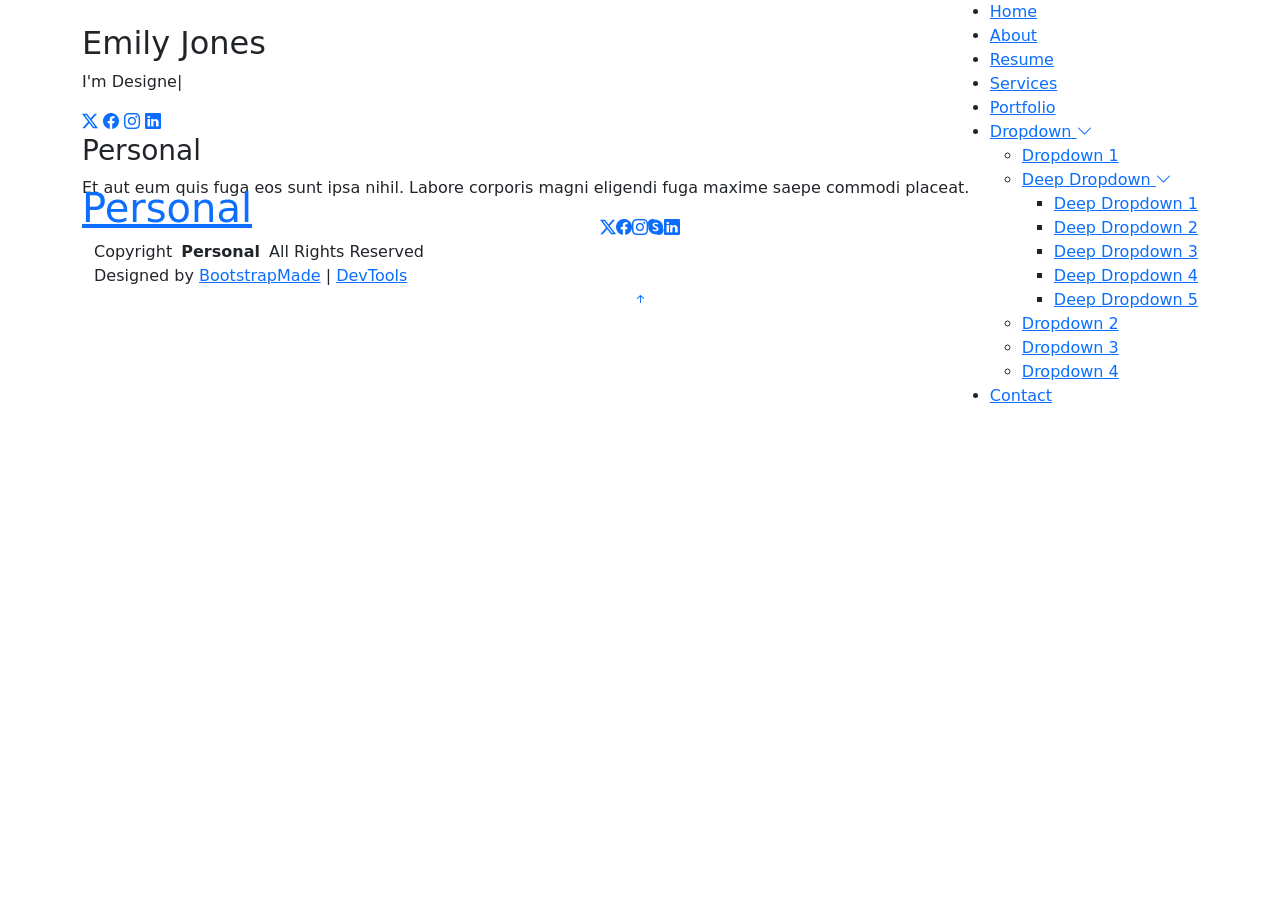
==== commit d7719412: "Add files via upload" ====
--- a/index.html
+++ b/index.html
@@ -1,231 +1,153 @@
-<!DOCTYPE HTML>
-<!--
-	Massively by HTML5 UP
-	html5up.net | @ajlkn
-	Free for personal and commercial use under the CCA 3.0 license (html5up.net/license)
--->
-<html>
-	<head>
-		<title>Aicha GHANAM</title>
-		<meta charset="utf-8" />
-		<meta name="viewport" content="width=device-width, initial-scale=1, user-scalable=no" />
-		<link rel="stylesheet" href="assets/css/main.css" />
-		<noscript><link rel="stylesheet" href="assets/css/noscript.css" /></noscript>
-	</head>
-	<body class="is-preload">
-
-		<!-- Wrapper -->
-			<div id="wrapper" class="fade-in">
-
-				<!-- Intro -->
-					<div id="intro">
-						<h1>This is<br />
-						Aicha GHANAM</h1>
-						<p>Data Analyst | BI Enthusiast. I build clean dashboards and actionable insights using SQL, Power BI, and Excel.</p>
-						
-						<ul class="actions">
-							<li><a href="#header" class="button icon solid solo fa-arrow-down scrolly">Continue</a></li>
-						</ul>
-					</div>
-
-				<!-- Header -->
-					<header id="header">
-						<a href="index.html" class="logo">Aicha GHANAM</a>
-					</header>
-
-				<!-- Nav -->
-					<nav id="nav">
-						<ul class="links">
-							<li class="active"><a href="index.html">My portfolio</a></li>
-							<!--<li><a href="generic.html">Generic Page</a></li>-->
-							<!--<li><a href="elements.html">Elements Reference</a></li>
-						</ul>
-						<ul class="icons">
-							<li><a href="#" class="icon brands fa-twitter"><span class="label">Twitter</span></a></li>
-							<li><a href="#" class="icon brands fa-facebook-f"><span class="label">Facebook</span></a></li>
-							<li><a href="#" class="icon brands fa-instagram"><span class="label">Instagram</span></a></li>
-							<li><a href="#" class="icon brands fa-github"><span class="label">GitHub</span></a></li>
-						</ul>-->
-					</nav>
-
-				<!-- Main -->
-					<div id="main">
-
-						<!-- Featured Post -->
-							<article class="post featured">
-								<header class="major">
-									<span class="date">*********</span>
-									<h2><a href="#">About Me<br />
-									</a></h2>
-									<p>Data Analyst and BI Enthusiast focused on transforming data into actionable insights. I enjoy exploring datasets,<br />
-									uncovering patterns, and communicating results through well-designed dashboards and reports.<br />
-									My main tools include SQL, Power BI, and Excel, and I’m constantly learning new techniques to improve data quality, automate reporting, and help teams make data-driven decisions.</p>
-								</header>
-								<a href="#" class="image main">
-  <img src="images/pic01.jpg" alt="" style="width:450px; height:auto; display:block; margin:0 auto;">
-</a>
-								<ul class="actions special">
-									<li><a href="#" class="button large">Projects</a></li>
-								</ul>
-							</article>
-
-						<!-- Posts -->
-							<section class="posts">
-								<article>
-									<header>
-										<span class="date">April 24, 2017</span>
-										<h2><a href="https://github.com/aichaghanam/Excel...-Personal-finance-tracker">Project 1<br />
-										IN PROGRESS</a></h2>
-									</header>
-									<a href="https://github.com/aichaghanam/Excel...-Personal-finance-tracker" class="image fit"><img src="images/pic02.jpg" alt="" /></a>
-									<p>This dashboard tracks my finances over five months, helping me identify overspending and reduce expenses. By taking action in March, I significantly lowered my spending and improved my financial control.</p>
-									<ul class="actions special">
-										<li><a href="https://github.com/aichaghanam/Excel...-Personal-finance-tracker" class="button">SEE MORE</a></li>
-									</ul>
-								</article>
-								<article>
-									<header>
-										<span class="date">April 22, 2017</span>
-										<h2><a href="#">Project 2<br />
-										IN PROGRESS</a></h2>
-									</header>
-									<a href="#" class="image fit"><img src="images/pic03.jpg" alt="" /></a>
-									<p>Donec eget ex magna. Interdum et malesuada fames ac ante ipsum primis in faucibus. Pellentesque venenatis dolor imperdiet dolor mattis sagittis magna etiam.</p>
-									<ul class="actions special">
-										<li><a href="#" class="button">Full Story</a></li>
-									</ul>
-								</article>
-								<article>
-									<header>
-										<span class="date">April 18, 2017</span>
-										<h2><a href="#">PROJECT 3<br />
-										IN PROGRESS</a></h2>
-									</header>
-									<a href="#" class="image fit"><img src="images/pic04.jpg" alt="" /></a>
-									<p>Donec eget ex magna. Interdum et malesuada fames ac ante ipsum primis in faucibus. Pellentesque venenatis dolor imperdiet dolor mattis sagittis magna etiam.</p>
-									<ul class="actions special">
-										<li><a href="#" class="button">Full Story</a></li>
-									</ul>
-								</article>
-								<article>
-									<header>
-										<span class="date">April 14, 2017</span>
-										<h2><a href="#">PROJECT 4<br />
-										IN PROGRESS</a></h2>
-									</header>
-									<a href="#" class="image fit"><img src="images/pic05.jpg" alt="" /></a>
-									<p>Donec eget ex magna. Interdum et malesuada fames ac ante ipsum primis in faucibus. Pellentesque venenatis dolor imperdiet dolor mattis sagittis magna etiam.</p>
-									<ul class="actions special">
-										<li><a href="#" class="button">Full Story</a></li>
-									</ul>
-								</article>
-								<article>
-									<header>
-										<span class="date">April 11, 2017</span>
-										<h2><a href="#">PROJECT 5<br />
-										IN PROGRESS</a></h2>
-									</header>
-									<a href="#" class="image fit"><img src="images/pic06.jpg" alt="" /></a>
-									<p>Donec eget ex magna. Interdum et malesuada fames ac ante ipsum primis in faucibus. Pellentesque venenatis dolor imperdiet dolor mattis sagittis magna etiam.</p>
-									<ul class="actions special">
-										<li><a href="#" class="button">Full Story</a></li>
-									</ul>
-								</article>
-								<article>
-									<header>
-										<span class="date">April 7, 2017</span>
-										<h2><a href="#">PROJECT 6<br />
-										IN PROGRESS</a></h2>
-									</header>
-									<a href="#" class="image fit"><img src="images/pic07.jpg" alt="" /></a>
-									<p>Donec eget ex magna. Interdum et malesuada fames ac ante ipsum primis in faucibus. Pellentesque venenatis dolor imperdiet dolor mattis sagittis magna etiam.</p>
-									<ul class="actions special">
-										<li><a href="#" class="button">Full Story</a></li>
-									</ul>
-								</article>
-							</section>
-
-						<!-- Footer -->
-							<footer>
-								<div class="pagination">
-									<!--<a href="#" class="previous">Prev</a>-->
-									<a href="#" class="page active">1</a>
-									<!-- <a href="#" class="page">2</a>
-									<a href="#" class="page">3</a>
-									<span class="extra">&hellip;</span>
-									<a href="#" class="page">8</a>
-									<a href="#" class="page">9</a>
-									<a href="#" class="page">10</a>
-									<a href="#" class="next">Next</a>-->
-								</div>
-							</footer>
-
-					</div>
-
-				<!-- Footer -->
-					<footer id="footer">
-						<section>
-							<form method="post" action="#">
-								<div class="fields">
-									<div class="field">
-										<label for="name">Name</label>
-										<input type="text" name="name" id="name" />
-									</div>
-									<div class="field">
-										<label for="email">Email</label>
-										<input type="text" name="email" id="email" />
-									</div>
-									<div class="field">
-										<label for="message">Message</label>
-										<textarea name="message" id="message" rows="3"></textarea>
-									</div>
-								</div>
-								<ul class="actions">
-									<li><input type="submit" value="Send Message" /></li>
-								</ul>
-							</form>
-						</section>
-						<section class="split contact">
-							<section class="alt">
-								<h3>Address</h3>
-								<p>1234 Somewhere Road #87257<br />
-								Nashville, TN 00000-0000</p>
-							</section>
-							<section>
-								<h3>Phone</h3>
-								<p><a href="#">(000) 000-0000</a></p>
-							</section>
-							<section>
-								<h3>Email</h3>
-								<p><a href="#">info@untitled.tld</a></p>
-							</section>
-							<section>
-								<h3>Social</h3>
-								<ul class="icons alt">
-									<li><a href="#" class="icon brands alt fa-twitter"><span class="label">Twitter</span></a></li>
-									<li><a href="#" class="icon brands alt fa-facebook-f"><span class="label">Facebook</span></a></li>
-									<li><a href="#" class="icon brands alt fa-instagram"><span class="label">Instagram</span></a></li>
-									<li><a href="#" class="icon brands alt fa-github"><span class="label">GitHub</span></a></li>
-								</ul>
-							</section>
-						</section>
-					</footer>
-
-				<!-- Copyright -->
-					<div id="copyright">
-						<ul><li>&copy; Untitled</li><li>Design: <a href="https://html5up.net">HTML5 UP</a></li></ul>
-					</div>
-
-			</div>
-
-		<!-- Scripts -->
-			<script src="assets/js/jquery.min.js"></script>
-			<script src="assets/js/jquery.scrollex.min.js"></script>
-			<script src="assets/js/jquery.scrolly.min.js"></script>
-			<script src="assets/js/browser.min.js"></script>
-			<script src="assets/js/breakpoints.min.js"></script>
-			<script src="assets/js/util.js"></script>
-			<script src="assets/js/main.js"></script>
-
-	</body>
+<!DOCTYPE html>
+<html lang="en">
+
+<head>
+  <meta charset="utf-8">
+  <meta content="width=device-width, initial-scale=1.0" name="viewport">
+  <title>Index - Personal Bootstrap Template</title>
+  <meta name="description" content="">
+  <meta name="keywords" content="">
+
+  <!-- Favicons -->
+  <link href="assets/img/favicon.png" rel="icon">
+  <link href="assets/img/apple-touch-icon.png" rel="apple-touch-icon">
+
+  <!-- Fonts -->
+  <link href="https://fonts.googleapis.com" rel="preconnect">
+  <link href="https://fonts.gstatic.com" rel="preconnect" crossorigin>
+  <link href="https://fonts.googleapis.com/css2?family=Roboto:ital,wght@0,100;0,300;0,400;0,500;0,700;0,900;1,100;1,300;1,400;1,500;1,700;1,900&family=Poppins:ital,wght@0,100;0,200;0,300;0,400;0,500;0,600;0,700;0,800;0,900;1,100;1,200;1,300;1,400;1,500;1,600;1,700;1,800;1,900&family=Raleway:ital,wght@0,100;0,200;0,300;0,400;0,500;0,600;0,700;0,800;0,900;1,100;1,200;1,300;1,400;1,500;1,600;1,700;1,800;1,900&display=swap" rel="stylesheet">
+
+  <!-- Vendor CSS Files -->
+  <link href="assets/vendor/bootstrap/css/bootstrap.min.css" rel="stylesheet">
+  <link href="assets/vendor/bootstrap-icons/bootstrap-icons.css" rel="stylesheet">
+  <link href="assets/vendor/aos/aos.css" rel="stylesheet">
+  <link href="assets/vendor/swiper/swiper-bundle.min.css" rel="stylesheet">
+  <link href="assets/vendor/glightbox/css/glightbox.min.css" rel="stylesheet">
+
+  <!-- Main CSS File -->
+  <link href="assets/css/main.css" rel="stylesheet">
+
+  <!-- =======================================================
+  * Template Name: Personal
+  * Template URL: https://bootstrapmade.com/personal-free-resume-bootstrap-template/
+  * Updated: Mar 05 2025 with Bootstrap v5.3.3
+  * Author: BootstrapMade.com
+  * License: https://bootstrapmade.com/license/
+  ======================================================== -->
+</head>
+
+<body class="index-page">
+
+  <header id="header" class="header d-flex align-items-center fixed-top">
+    <div class="container-fluid container-xl position-relative d-flex align-items-center justify-content-between">
+
+      <a href="index.html" class="logo d-flex align-items-center">
+        <!-- Uncomment the line below if you also wish to use an image logo -->
+        <!-- <img src="assets/img/logo.webp" alt=""> -->
+        <h1 class="sitename">Personal</h1>
+      </a>
+
+      <nav id="navmenu" class="navmenu">
+        <ul>
+          <li><a href="index.html" class="active">Home</a></li>
+          <li><a href="about.html">About</a></li>
+          <li><a href="resume.html">Resume</a></li>
+          <li><a href="services.html">Services</a></li>
+          <li><a href="portfolio.html">Portfolio</a></li>
+          <li class="dropdown"><a href="#"><span>Dropdown</span> <i class="bi bi-chevron-down toggle-dropdown"></i></a>
+            <ul>
+              <li><a href="#">Dropdown 1</a></li>
+              <li class="dropdown"><a href="#"><span>Deep Dropdown</span> <i class="bi bi-chevron-down toggle-dropdown"></i></a>
+                <ul>
+                  <li><a href="#">Deep Dropdown 1</a></li>
+                  <li><a href="#">Deep Dropdown 2</a></li>
+                  <li><a href="#">Deep Dropdown 3</a></li>
+                  <li><a href="#">Deep Dropdown 4</a></li>
+                  <li><a href="#">Deep Dropdown 5</a></li>
+                </ul>
+              </li>
+              <li><a href="#">Dropdown 2</a></li>
+              <li><a href="#">Dropdown 3</a></li>
+              <li><a href="#">Dropdown 4</a></li>
+            </ul>
+          </li>
+          <li><a href="contact.html">Contact</a></li>
+        </ul>
+        <i class="mobile-nav-toggle d-xl-none bi bi-list"></i>
+      </nav>
+
+    </div>
+  </header>
+
+  <main class="main">
+
+    <!-- Hero Section -->
+    <section id="hero" class="hero section dark-background">
+
+      <img src="assets/img/hero-bg.jpg" alt="" data-aos="fade-in">
+
+      <div class="container" data-aos="zoom-out" data-aos-delay="100">
+        <h2>Emily Jones</h2>
+        <p>I'm <span class="typed" data-typed-items="Designer, Developer, Freelancer, Photographer"></span><span class="typed-cursor typed-cursor--blink"></span></p>
+        <div class="social-links">
+          <a href="#"><i class="bi bi-twitter-x"></i></a>
+          <a href="#"><i class="bi bi-facebook"></i></a>
+          <a href="#"><i class="bi bi-instagram"></i></a>
+          <a href="#"><i class="bi bi-linkedin"></i></a>
+        </div>
+      </div>
+
+    </section><!-- /Hero Section -->
+
+  </main>
+
+  <footer id="footer" class="footer dark-background">
+    <div class="container">
+      <h3 class="sitename">Personal</h3>
+      <p>Et aut eum quis fuga eos sunt ipsa nihil. Labore corporis magni eligendi fuga maxime saepe commodi placeat.</p>
+      <div class="social-links d-flex justify-content-center">
+        <a href=""><i class="bi bi-twitter-x"></i></a>
+        <a href=""><i class="bi bi-facebook"></i></a>
+        <a href=""><i class="bi bi-instagram"></i></a>
+        <a href=""><i class="bi bi-skype"></i></a>
+        <a href=""><i class="bi bi-linkedin"></i></a>
+      </div>
+      <div class="container">
+        <div class="copyright">
+          <span>Copyright</span> <strong class="px-1 sitename">Personal</strong> <span>All Rights Reserved</span>
+        </div>
+        <div class="credits">
+          <!-- All the links in the footer should remain intact. -->
+          <!-- You can delete the links only if you've purchased the pro version. -->
+          <!-- Licensing information: https://bootstrapmade.com/license/ -->
+          <!-- Purchase the pro version with working PHP/AJAX contact form: [buy-url] -->
+          Designed by <a href="https://bootstrapmade.com/">BootstrapMade</a> | <a href="https://bootstrapmade.com/tools/">DevTools</a>
+        </div>
+      </div>
+    </div>
+  </footer>
+
+  <!-- Scroll Top -->
+  <a href="#" id="scroll-top" class="scroll-top d-flex align-items-center justify-content-center"><i class="bi bi-arrow-up-short"></i></a>
+
+  <!-- Preloader -->
+  <div id="preloader"></div>
+
+  <!-- Vendor JS Files -->
+  <script src="assets/vendor/bootstrap/js/bootstrap.bundle.min.js"></script>
+  <script src="assets/vendor/php-email-form/validate.js"></script>
+  <script src="assets/vendor/aos/aos.js"></script>
+  <script src="assets/vendor/typed.js/typed.umd.js"></script>
+  <script src="assets/vendor/purecounter/purecounter_vanilla.js"></script>
+  <script src="assets/vendor/waypoints/noframework.waypoints.js"></script>
+  <script src="assets/vendor/swiper/swiper-bundle.min.js"></script>
+  <script src="assets/vendor/glightbox/js/glightbox.min.js"></script>
+  <script src="assets/vendor/imagesloaded/imagesloaded.pkgd.min.js"></script>
+  <script src="assets/vendor/isotope-layout/isotope.pkgd.min.js"></script>
+
+  <!-- Main JS File -->
+  <script src="assets/js/main.js"></script>
+
+</body>
+
 </html>
--- a/assets/css/main.css
+++ b/assets/css/main.css
@@ -1,4689 +1,1476 @@
-@import url(fontawesome-all.min.css);
-@import url("https://fonts.googleapis.com/css?family=Merriweather:300,700,300italic,700italic|Source+Sans+Pro:900");
-
-/*
-	Massively by HTML5 UP
-	html5up.net | @ajlkn
-	Free for personal and commercial use under the CCA 3.0 license (html5up.net/license)
+/**
+* Template Name: Personal
+* Template URL: https://bootstrapmade.com/personal-free-resume-bootstrap-template/
+* Updated: Mar 05 2025 with Bootstrap v5.3.3
+* Author: BootstrapMade.com
+* License: https://bootstrapmade.com/license/
 */
 
-html, body, div, span, applet, object,
-iframe, h1, h2, h3, h4, h5, h6, p, blockquote,
-pre, a, abbr, acronym, address, big, cite,
-code, del, dfn, em, img, ins, kbd, q, s, samp,
-small, strike, strong, sub, sup, tt, var, b,
-u, i, center, dl, dt, dd, ol, ul, li, fieldset,
-form, label, legend, table, caption, tbody,
-tfoot, thead, tr, th, td, article, aside,
-canvas, details, embed, figure, figcaption,
-footer, header, hgroup, menu, nav, output, ruby,
-section, summary, time, mark, audio, video {
-	margin: 0;
-	padding: 0;
-	border: 0;
-	font-size: 100%;
-	font: inherit;
-	vertical-align: baseline;}
-
-article, aside, details, figcaption, figure,
-footer, header, hgroup, menu, nav, section {
-	display: block;}
-
+/*--------------------------------------------------------------
+# Font & Color Variables
+# Help: https://bootstrapmade.com/color-system/
+--------------------------------------------------------------*/
+/* Fonts */
+:root {
+  --default-font: "Roboto",  system-ui, -apple-system, "Segoe UI", Roboto, "Helvetica Neue", Arial, "Noto Sans", "Liberation Sans", sans-serif, "Apple Color Emoji", "Segoe UI Emoji", "Segoe UI Symbol", "Noto Color Emoji";
+  --heading-font: "Raleway",  sans-serif;
+  --nav-font: "Poppins",  sans-serif;
+}
+
+/* Global Colors - The following color variables are used throughout the website. Updating them here will change the color scheme of the entire website */
+:root { 
+  --background-color: #000000; /* Background color for the entire website, including individual sections */
+  --default-color: #fafafa; /* Default color used for the majority of the text content across the entire website */
+  --heading-color: #ffffff; /* Color for headings, subheadings and title throughout the website */
+  --accent-color: #18d26e; /* Accent color that represents your brand on the website. It's used for buttons, links, and other elements that need to stand out */
+  --surface-color: #1a1a1a; /* The surface color is used as a background of boxed elements within sections, such as cards, icon boxes, or other elements that require a visual separation from the global background. */
+  --contrast-color: #000000; /* Contrast color for text, ensuring readability against backgrounds of accent, heading, or default colors. */
+}
+
+/* Nav Menu Colors - The following color variables are used specifically for the navigation menu. They are separate from the global colors to allow for more customization options */
+:root {
+  --nav-color: #fafafa;  /* The default color of the main navmenu links */
+  --nav-hover-color: #18d26e; /* Applied to main navmenu links when they are hovered over or active */
+  --nav-mobile-background-color: #1a1a1a; /* Used as the background color for mobile navigation menu */
+  --nav-dropdown-background-color: #1a1a1a; /* Used as the background color for dropdown items that appear when hovering over primary navigation items */
+  --nav-dropdown-color: #fafafa; /* Used for navigation links of the dropdown items in the navigation menu. */
+  --nav-dropdown-hover-color: #18d26e; /* Similar to --nav-hover-color, this color is applied to dropdown navigation links when they are hovered over. */
+}
+
+/* Color Presets - These classes override global colors when applied to any section or element, providing reuse of the sam color scheme. */
+
+.light-background {
+  --background-color: #1a1a1a;
+  --surface-color: #343434;
+}
+
+.dark-background {
+  --background-color: rgba(15, 15, 15, 0.975);
+  --default-color: #ffffff;
+  --heading-color: #ffffff;
+  --surface-color: #292929f9;
+  --contrast-color: #000000;
+}
+
+/* Smooth scroll */
+:root {
+  scroll-behavior: smooth;
+}
+
+/*--------------------------------------------------------------
+# General Styling & Shared Classes
+--------------------------------------------------------------*/
 body {
-	line-height: 1;
-}
-
-ol, ul {
-	list-style: none;
-}
-
-blockquote, q {
-	quotes: none;
-}
-
-	blockquote:before, blockquote:after, q:before, q:after {
-		content: '';
-		content: none;
-	}
-
-table {
-	border-collapse: collapse;
-	border-spacing: 0;
-}
-
-body {
-	-webkit-text-size-adjust: none;
-}
-
-mark {
-	background-color: transparent;
-	color: inherit;
-}
-
-input::-moz-focus-inner {
-	border: 0;
-	padding: 0;
-}
-
-input, select, textarea {
-	-moz-appearance: none;
-	-webkit-appearance: none;
-	-ms-appearance: none;
-	appearance: none;
-}
-
-/* Basic */
-
-	@-ms-viewport {
-		width: device-width;
-	}
-
-	body {
-		-ms-overflow-style: scrollbar;
-	}
-
-	@media screen and (max-width: 480px) {
-
-		html, body {
-			min-width: 320px;
-		}
-
-	}
-
-	html {
-		box-sizing: border-box;
-	}
-
-	*, *:before, *:after {
-		box-sizing: inherit;
-	}
-
-	body {
-		background-color: #1e252d;
-	}
-
-		body.is-preload *, body.is-preload *:before, body.is-preload *:after {
-			-moz-animation: none !important;
-			-webkit-animation: none !important;
-			-ms-animation: none !important;
-			animation: none !important;
-			-moz-transition: none !important;
-			-webkit-transition: none !important;
-			-ms-transition: none !important;
-			transition: none !important;
-		}
-
-/* Type */
-
-	html {
-		font-size: 16pt;
-	}
-
-		@media screen and (max-width: 1680px) {
-
-			html {
-				font-size: 12pt;
-			}
-
-		}
-
-		@media screen and (max-width: 1280px) {
-
-			html {
-				font-size: 11pt;
-			}
-
-		}
-
-		@media screen and (max-width: 360px) {
-
-			html {
-				font-size: 10pt;
-			}
-
-		}
-
-	body {
-		color: #212931;
-	}
-
-	body, input, select, textarea {
-		font-family: "Merriweather", Georgia, serif;
-		font-weight: 300;
-		font-size: 1rem;
-		line-height: 2.375;
-	}
-
-	a {
-		-moz-transition: color 0.2s ease-in-out, background-color 0.2s ease-in-out, border-color 0.2s ease-in-out, box-shadow 0.2s ease-in-out;
-		-webkit-transition: color 0.2s ease-in-out, background-color 0.2s ease-in-out, border-color 0.2s ease-in-out, box-shadow 0.2s ease-in-out;
-		-ms-transition: color 0.2s ease-in-out, background-color 0.2s ease-in-out, border-color 0.2s ease-in-out, box-shadow 0.2s ease-in-out;
-		transition: color 0.2s ease-in-out, background-color 0.2s ease-in-out, border-color 0.2s ease-in-out, box-shadow 0.2s ease-in-out;
-		border-bottom: dotted 1px;
-		text-decoration: none;
-	}
-
-		a:hover {
-			border-bottom-color: transparent;
-		}
-
-	strong, b {
-		font-weight: 600;
-	}
-
-	em, i {
-		font-style: italic;
-	}
-
-	p {
-		text-align: justify;
-		margin: 0 0 2rem 0;
-	}
-
-	h1, h2, h3, h4, h5, h6 {
-		font-family: "Source Sans Pro", Helvetica, sans-serif;
-		font-weight: 900;
-		line-height: 1.5;
-		letter-spacing: 0.075em;
-		text-transform: uppercase;
-		margin: 0 0 1rem 0;
-	}
-
-		h1 a, h2 a, h3 a, h4 a, h5 a, h6 a {
-			border-bottom: 0;
-			color: inherit;
-			text-decoration: none;
-		}
-
-	h1 {
-		font-size: 4rem;
-		line-height: 1.1;
-		margin: 0 0 2rem 0;
-	}
-
-	h2 {
-		font-size: 1.75rem;
-		line-height: 1.3;
-		margin: 0 0 1.5rem 0;
-	}
-
-	h3 {
-		font-size: 1.25rem;
-		margin: 0 0 1.5rem 0;
-	}
-
-	h4 {
-		font-size: 1rem;
-	}
-
-	h5 {
-		font-size: 0.9rem;
-	}
-
-	h6 {
-		font-size: 0.8rem;
-	}
-
-	sub {
-		font-size: 0.8rem;
-		position: relative;
-		top: 0.5rem;
-	}
-
-	sup {
-		font-size: 0.8rem;
-		position: relative;
-		top: -0.5rem;
-	}
-
-	blockquote {
-		border-left: solid 4px;
-		font-style: italic;
-		margin: 0 0 2rem 0;
-		padding: 0.5rem 0 0.5rem 2rem;
-	}
-
-	code {
-		border: solid 2px;
-		font-family: "Courier New", monospace;
-		font-size: 0.9rem;
-		margin: 0 0.25rem;
-		padding: 0.25rem 0.65rem;
-	}
-
-	pre {
-		-webkit-overflow-scrolling: touch;
-		font-family: "Courier New", monospace;
-		font-size: 0.9rem;
-		margin: 0 0 2rem 0;
-	}
-
-		pre code {
-			display: block;
-			line-height: 1.75;
-			padding: 1rem 1.5rem;
-			overflow-x: auto;
-		}
-
-	hr {
-		border: 0;
-		border-bottom: solid 2px;
-		margin: 3rem 0;
-	}
-
-		hr.major {
-			margin: 5rem 0;
-		}
-
-	.align-left {
-		text-align: left;
-	}
-
-	.align-center {
-		text-align: center;
-	}
-
-	.align-right {
-		text-align: right;
-	}
-
-	input, select, textarea {
-		color: #212931;
-	}
-
-	a {
-		color: #212931;
-		border-bottom-color: rgba(33, 41, 49, 0.5);
-	}
-
-		a:hover {
-			border-bottom-color: transparent;
-			color: #18bfef !important;
-		}
-
-	strong, b {
-		color: #212931;
-	}
-
-	h1, h2, h3, h4, h5, h6 {
-		color: #212931;
-	}
-
-	blockquote {
-		border-left-color: #eeeeee;
-	}
-
-	code {
-		background: rgba(220, 220, 220, 0.25);
-		border-color: #eeeeee;
-	}
-
-	hr {
-		border-bottom-color: #eeeeee;
-	}
-
-/* Row */
-
-	.row {
-		display: flex;
-		flex-wrap: wrap;
-		box-sizing: border-box;
-		align-items: stretch;
-	}
-
-		.row > * {
-			box-sizing: border-box;
-		}
-
-		.row.gtr-uniform > * > :last-child {
-			margin-bottom: 0;
-		}
-
-		.row.aln-left {
-			justify-content: flex-start;
-		}
-
-		.row.aln-center {
-			justify-content: center;
-		}
-
-		.row.aln-right {
-			justify-content: flex-end;
-		}
-
-		.row.aln-top {
-			align-items: flex-start;
-		}
-
-		.row.aln-middle {
-			align-items: center;
-		}
-
-		.row.aln-bottom {
-			align-items: flex-end;
-		}
-
-		.row > .imp {
-			order: -1;
-		}
-
-		.row > .col-1 {
-			width: 8.33333%;
-		}
-
-		.row > .off-1 {
-			margin-left: 8.33333%;
-		}
-
-		.row > .col-2 {
-			width: 16.66667%;
-		}
-
-		.row > .off-2 {
-			margin-left: 16.66667%;
-		}
-
-		.row > .col-3 {
-			width: 25%;
-		}
-
-		.row > .off-3 {
-			margin-left: 25%;
-		}
-
-		.row > .col-4 {
-			width: 33.33333%;
-		}
-
-		.row > .off-4 {
-			margin-left: 33.33333%;
-		}
-
-		.row > .col-5 {
-			width: 41.66667%;
-		}
-
-		.row > .off-5 {
-			margin-left: 41.66667%;
-		}
-
-		.row > .col-6 {
-			width: 50%;
-		}
-
-		.row > .off-6 {
-			margin-left: 50%;
-		}
-
-		.row > .col-7 {
-			width: 58.33333%;
-		}
-
-		.row > .off-7 {
-			margin-left: 58.33333%;
-		}
-
-		.row > .col-8 {
-			width: 66.66667%;
-		}
-
-		.row > .off-8 {
-			margin-left: 66.66667%;
-		}
-
-		.row > .col-9 {
-			width: 75%;
-		}
-
-		.row > .off-9 {
-			margin-left: 75%;
-		}
-
-		.row > .col-10 {
-			width: 83.33333%;
-		}
-
-		.row > .off-10 {
-			margin-left: 83.33333%;
-		}
-
-		.row > .col-11 {
-			width: 91.66667%;
-		}
-
-		.row > .off-11 {
-			margin-left: 91.66667%;
-		}
-
-		.row > .col-12 {
-			width: 100%;
-		}
-
-		.row > .off-12 {
-			margin-left: 100%;
-		}
-
-		.row.gtr-0 {
-			margin-top: 0;
-			margin-left: 0rem;
-		}
-
-			.row.gtr-0 > * {
-				padding: 0 0 0 0rem;
-			}
-
-			.row.gtr-0.gtr-uniform {
-				margin-top: 0rem;
-			}
-
-				.row.gtr-0.gtr-uniform > * {
-					padding-top: 0rem;
-				}
-
-		.row.gtr-25 {
-			margin-top: 0;
-			margin-left: -0.375rem;
-		}
-
-			.row.gtr-25 > * {
-				padding: 0 0 0 0.375rem;
-			}
-
-			.row.gtr-25.gtr-uniform {
-				margin-top: -0.375rem;
-			}
-
-				.row.gtr-25.gtr-uniform > * {
-					padding-top: 0.375rem;
-				}
-
-		.row.gtr-50 {
-			margin-top: 0;
-			margin-left: -0.75rem;
-		}
-
-			.row.gtr-50 > * {
-				padding: 0 0 0 0.75rem;
-			}
-
-			.row.gtr-50.gtr-uniform {
-				margin-top: -0.75rem;
-			}
-
-				.row.gtr-50.gtr-uniform > * {
-					padding-top: 0.75rem;
-				}
-
-		.row {
-			margin-top: 0;
-			margin-left: -1.5rem;
-		}
-
-			.row > * {
-				padding: 0 0 0 1.5rem;
-			}
-
-			.row.gtr-uniform {
-				margin-top: -1.5rem;
-			}
-
-				.row.gtr-uniform > * {
-					padding-top: 1.5rem;
-				}
-
-		.row.gtr-150 {
-			margin-top: 0;
-			margin-left: -2.25rem;
-		}
-
-			.row.gtr-150 > * {
-				padding: 0 0 0 2.25rem;
-			}
-
-			.row.gtr-150.gtr-uniform {
-				margin-top: -2.25rem;
-			}
-
-				.row.gtr-150.gtr-uniform > * {
-					padding-top: 2.25rem;
-				}
-
-		.row.gtr-200 {
-			margin-top: 0;
-			margin-left: -3rem;
-		}
-
-			.row.gtr-200 > * {
-				padding: 0 0 0 3rem;
-			}
-
-			.row.gtr-200.gtr-uniform {
-				margin-top: -3rem;
-			}
-
-				.row.gtr-200.gtr-uniform > * {
-					padding-top: 3rem;
-				}
-
-		@media screen and (max-width: 1680px) {
-
-			.row {
-				display: flex;
-				flex-wrap: wrap;
-				box-sizing: border-box;
-				align-items: stretch;
-			}
-
-				.row > * {
-					box-sizing: border-box;
-				}
-
-				.row.gtr-uniform > * > :last-child {
-					margin-bottom: 0;
-				}
-
-				.row.aln-left {
-					justify-content: flex-start;
-				}
-
-				.row.aln-center {
-					justify-content: center;
-				}
-
-				.row.aln-right {
-					justify-content: flex-end;
-				}
-
-				.row.aln-top {
-					align-items: flex-start;
-				}
-
-				.row.aln-middle {
-					align-items: center;
-				}
-
-				.row.aln-bottom {
-					align-items: flex-end;
-				}
-
-				.row > .imp-xlarge {
-					order: -1;
-				}
-
-				.row > .col-1-xlarge {
-					width: 8.33333%;
-				}
-
-				.row > .off-1-xlarge {
-					margin-left: 8.33333%;
-				}
-
-				.row > .col-2-xlarge {
-					width: 16.66667%;
-				}
-
-				.row > .off-2-xlarge {
-					margin-left: 16.66667%;
-				}
-
-				.row > .col-3-xlarge {
-					width: 25%;
-				}
-
-				.row > .off-3-xlarge {
-					margin-left: 25%;
-				}
-
-				.row > .col-4-xlarge {
-					width: 33.33333%;
-				}
-
-				.row > .off-4-xlarge {
-					margin-left: 33.33333%;
-				}
-
-				.row > .col-5-xlarge {
-					width: 41.66667%;
-				}
-
-				.row > .off-5-xlarge {
-					margin-left: 41.66667%;
-				}
-
-				.row > .col-6-xlarge {
-					width: 50%;
-				}
-
-				.row > .off-6-xlarge {
-					margin-left: 50%;
-				}
-
-				.row > .col-7-xlarge {
-					width: 58.33333%;
-				}
-
-				.row > .off-7-xlarge {
-					margin-left: 58.33333%;
-				}
-
-				.row > .col-8-xlarge {
-					width: 66.66667%;
-				}
-
-				.row > .off-8-xlarge {
-					margin-left: 66.66667%;
-				}
-
-				.row > .col-9-xlarge {
-					width: 75%;
-				}
-
-				.row > .off-9-xlarge {
-					margin-left: 75%;
-				}
-
-				.row > .col-10-xlarge {
-					width: 83.33333%;
-				}
-
-				.row > .off-10-xlarge {
-					margin-left: 83.33333%;
-				}
-
-				.row > .col-11-xlarge {
-					width: 91.66667%;
-				}
-
-				.row > .off-11-xlarge {
-					margin-left: 91.66667%;
-				}
-
-				.row > .col-12-xlarge {
-					width: 100%;
-				}
-
-				.row > .off-12-xlarge {
-					margin-left: 100%;
-				}
-
-				.row.gtr-0 {
-					margin-top: 0;
-					margin-left: 0rem;
-				}
-
-					.row.gtr-0 > * {
-						padding: 0 0 0 0rem;
-					}
-
-					.row.gtr-0.gtr-uniform {
-						margin-top: 0rem;
-					}
-
-						.row.gtr-0.gtr-uniform > * {
-							padding-top: 0rem;
-						}
-
-				.row.gtr-25 {
-					margin-top: 0;
-					margin-left: -0.375rem;
-				}
-
-					.row.gtr-25 > * {
-						padding: 0 0 0 0.375rem;
-					}
-
-					.row.gtr-25.gtr-uniform {
-						margin-top: -0.375rem;
-					}
-
-						.row.gtr-25.gtr-uniform > * {
-							padding-top: 0.375rem;
-						}
-
-				.row.gtr-50 {
-					margin-top: 0;
-					margin-left: -0.75rem;
-				}
-
-					.row.gtr-50 > * {
-						padding: 0 0 0 0.75rem;
-					}
-
-					.row.gtr-50.gtr-uniform {
-						margin-top: -0.75rem;
-					}
-
-						.row.gtr-50.gtr-uniform > * {
-							padding-top: 0.75rem;
-						}
-
-				.row {
-					margin-top: 0;
-					margin-left: -1.5rem;
-				}
-
-					.row > * {
-						padding: 0 0 0 1.5rem;
-					}
-
-					.row.gtr-uniform {
-						margin-top: -1.5rem;
-					}
-
-						.row.gtr-uniform > * {
-							padding-top: 1.5rem;
-						}
-
-				.row.gtr-150 {
-					margin-top: 0;
-					margin-left: -2.25rem;
-				}
-
-					.row.gtr-150 > * {
-						padding: 0 0 0 2.25rem;
-					}
-
-					.row.gtr-150.gtr-uniform {
-						margin-top: -2.25rem;
-					}
-
-						.row.gtr-150.gtr-uniform > * {
-							padding-top: 2.25rem;
-						}
-
-				.row.gtr-200 {
-					margin-top: 0;
-					margin-left: -3rem;
-				}
-
-					.row.gtr-200 > * {
-						padding: 0 0 0 3rem;
-					}
-
-					.row.gtr-200.gtr-uniform {
-						margin-top: -3rem;
-					}
-
-						.row.gtr-200.gtr-uniform > * {
-							padding-top: 3rem;
-						}
-
-		}
-
-		@media screen and (max-width: 1280px) {
-
-			.row {
-				display: flex;
-				flex-wrap: wrap;
-				box-sizing: border-box;
-				align-items: stretch;
-			}
-
-				.row > * {
-					box-sizing: border-box;
-				}
-
-				.row.gtr-uniform > * > :last-child {
-					margin-bottom: 0;
-				}
-
-				.row.aln-left {
-					justify-content: flex-start;
-				}
-
-				.row.aln-center {
-					justify-content: center;
-				}
-
-				.row.aln-right {
-					justify-content: flex-end;
-				}
-
-				.row.aln-top {
-					align-items: flex-start;
-				}
-
-				.row.aln-middle {
-					align-items: center;
-				}
-
-				.row.aln-bottom {
-					align-items: flex-end;
-				}
-
-				.row > .imp-large {
-					order: -1;
-				}
-
-				.row > .col-1-large {
-					width: 8.33333%;
-				}
-
-				.row > .off-1-large {
-					margin-left: 8.33333%;
-				}
-
-				.row > .col-2-large {
-					width: 16.66667%;
-				}
-
-				.row > .off-2-large {
-					margin-left: 16.66667%;
-				}
-
-				.row > .col-3-large {
-					width: 25%;
-				}
-
-				.row > .off-3-large {
-					margin-left: 25%;
-				}
-
-				.row > .col-4-large {
-					width: 33.33333%;
-				}
-
-				.row > .off-4-large {
-					margin-left: 33.33333%;
-				}
-
-				.row > .col-5-large {
-					width: 41.66667%;
-				}
-
-				.row > .off-5-large {
-					margin-left: 41.66667%;
-				}
-
-				.row > .col-6-large {
-					width: 50%;
-				}
-
-				.row > .off-6-large {
-					margin-left: 50%;
-				}
-
-				.row > .col-7-large {
-					width: 58.33333%;
-				}
-
-				.row > .off-7-large {
-					margin-left: 58.33333%;
-				}
-
-				.row > .col-8-large {
-					width: 66.66667%;
-				}
-
-				.row > .off-8-large {
-					margin-left: 66.66667%;
-				}
-
-				.row > .col-9-large {
-					width: 75%;
-				}
-
-				.row > .off-9-large {
-					margin-left: 75%;
-				}
-
-				.row > .col-10-large {
-					width: 83.33333%;
-				}
-
-				.row > .off-10-large {
-					margin-left: 83.33333%;
-				}
-
-				.row > .col-11-large {
-					width: 91.66667%;
-				}
-
-				.row > .off-11-large {
-					margin-left: 91.66667%;
-				}
-
-				.row > .col-12-large {
-					width: 100%;
-				}
-
-				.row > .off-12-large {
-					margin-left: 100%;
-				}
-
-				.row.gtr-0 {
-					margin-top: 0;
-					margin-left: 0rem;
-				}
-
-					.row.gtr-0 > * {
-						padding: 0 0 0 0rem;
-					}
-
-					.row.gtr-0.gtr-uniform {
-						margin-top: 0rem;
-					}
-
-						.row.gtr-0.gtr-uniform > * {
-							padding-top: 0rem;
-						}
-
-				.row.gtr-25 {
-					margin-top: 0;
-					margin-left: -0.375rem;
-				}
-
-					.row.gtr-25 > * {
-						padding: 0 0 0 0.375rem;
-					}
-
-					.row.gtr-25.gtr-uniform {
-						margin-top: -0.375rem;
-					}
-
-						.row.gtr-25.gtr-uniform > * {
-							padding-top: 0.375rem;
-						}
-
-				.row.gtr-50 {
-					margin-top: 0;
-					margin-left: -0.75rem;
-				}
-
-					.row.gtr-50 > * {
-						padding: 0 0 0 0.75rem;
-					}
-
-					.row.gtr-50.gtr-uniform {
-						margin-top: -0.75rem;
-					}
-
-						.row.gtr-50.gtr-uniform > * {
-							padding-top: 0.75rem;
-						}
-
-				.row {
-					margin-top: 0;
-					margin-left: -1.5rem;
-				}
-
-					.row > * {
-						padding: 0 0 0 1.5rem;
-					}
-
-					.row.gtr-uniform {
-						margin-top: -1.5rem;
-					}
-
-						.row.gtr-uniform > * {
-							padding-top: 1.5rem;
-						}
-
-				.row.gtr-150 {
-					margin-top: 0;
-					margin-left: -2.25rem;
-				}
-
-					.row.gtr-150 > * {
-						padding: 0 0 0 2.25rem;
-					}
-
-					.row.gtr-150.gtr-uniform {
-						margin-top: -2.25rem;
-					}
-
-						.row.gtr-150.gtr-uniform > * {
-							padding-top: 2.25rem;
-						}
-
-				.row.gtr-200 {
-					margin-top: 0;
-					margin-left: -3rem;
-				}
-
-					.row.gtr-200 > * {
-						padding: 0 0 0 3rem;
-					}
-
-					.row.gtr-200.gtr-uniform {
-						margin-top: -3rem;
-					}
-
-						.row.gtr-200.gtr-uniform > * {
-							padding-top: 3rem;
-						}
-
-		}
-
-		@media screen and (max-width: 980px) {
-
-			.row {
-				display: flex;
-				flex-wrap: wrap;
-				box-sizing: border-box;
-				align-items: stretch;
-			}
-
-				.row > * {
-					box-sizing: border-box;
-				}
-
-				.row.gtr-uniform > * > :last-child {
-					margin-bottom: 0;
-				}
-
-				.row.aln-left {
-					justify-content: flex-start;
-				}
-
-				.row.aln-center {
-					justify-content: center;
-				}
-
-				.row.aln-right {
-					justify-content: flex-end;
-				}
-
-				.row.aln-top {
-					align-items: flex-start;
-				}
-
-				.row.aln-middle {
-					align-items: center;
-				}
-
-				.row.aln-bottom {
-					align-items: flex-end;
-				}
-
-				.row > .imp-medium {
-					order: -1;
-				}
-
-				.row > .col-1-medium {
-					width: 8.33333%;
-				}
-
-				.row > .off-1-medium {
-					margin-left: 8.33333%;
-				}
-
-				.row > .col-2-medium {
-					width: 16.66667%;
-				}
-
-				.row > .off-2-medium {
-					margin-left: 16.66667%;
-				}
-
-				.row > .col-3-medium {
-					width: 25%;
-				}
-
-				.row > .off-3-medium {
-					margin-left: 25%;
-				}
-
-				.row > .col-4-medium {
-					width: 33.33333%;
-				}
-
-				.row > .off-4-medium {
-					margin-left: 33.33333%;
-				}
-
-				.row > .col-5-medium {
-					width: 41.66667%;
-				}
-
-				.row > .off-5-medium {
-					margin-left: 41.66667%;
-				}
-
-				.row > .col-6-medium {
-					width: 50%;
-				}
-
-				.row > .off-6-medium {
-					margin-left: 50%;
-				}
-
-				.row > .col-7-medium {
-					width: 58.33333%;
-				}
-
-				.row > .off-7-medium {
-					margin-left: 58.33333%;
-				}
-
-				.row > .col-8-medium {
-					width: 66.66667%;
-				}
-
-				.row > .off-8-medium {
-					margin-left: 66.66667%;
-				}
-
-				.row > .col-9-medium {
-					width: 75%;
-				}
-
-				.row > .off-9-medium {
-					margin-left: 75%;
-				}
-
-				.row > .col-10-medium {
-					width: 83.33333%;
-				}
-
-				.row > .off-10-medium {
-					margin-left: 83.33333%;
-				}
-
-				.row > .col-11-medium {
-					width: 91.66667%;
-				}
-
-				.row > .off-11-medium {
-					margin-left: 91.66667%;
-				}
-
-				.row > .col-12-medium {
-					width: 100%;
-				}
-
-				.row > .off-12-medium {
-					margin-left: 100%;
-				}
-
-				.row.gtr-0 {
-					margin-top: 0;
-					margin-left: 0rem;
-				}
-
-					.row.gtr-0 > * {
-						padding: 0 0 0 0rem;
-					}
-
-					.row.gtr-0.gtr-uniform {
-						margin-top: 0rem;
-					}
-
-						.row.gtr-0.gtr-uniform > * {
-							padding-top: 0rem;
-						}
-
-				.row.gtr-25 {
-					margin-top: 0;
-					margin-left: -0.375rem;
-				}
-
-					.row.gtr-25 > * {
-						padding: 0 0 0 0.375rem;
-					}
-
-					.row.gtr-25.gtr-uniform {
-						margin-top: -0.375rem;
-					}
-
-						.row.gtr-25.gtr-uniform > * {
-							padding-top: 0.375rem;
-						}
-
-				.row.gtr-50 {
-					margin-top: 0;
-					margin-left: -0.75rem;
-				}
-
-					.row.gtr-50 > * {
-						padding: 0 0 0 0.75rem;
-					}
-
-					.row.gtr-50.gtr-uniform {
-						margin-top: -0.75rem;
-					}
-
-						.row.gtr-50.gtr-uniform > * {
-							padding-top: 0.75rem;
-						}
-
-				.row {
-					margin-top: 0;
-					margin-left: -1.5rem;
-				}
-
-					.row > * {
-						padding: 0 0 0 1.5rem;
-					}
-
-					.row.gtr-uniform {
-						margin-top: -1.5rem;
-					}
-
-						.row.gtr-uniform > * {
-							padding-top: 1.5rem;
-						}
-
-				.row.gtr-150 {
-					margin-top: 0;
-					margin-left: -2.25rem;
-				}
-
-					.row.gtr-150 > * {
-						padding: 0 0 0 2.25rem;
-					}
-
-					.row.gtr-150.gtr-uniform {
-						margin-top: -2.25rem;
-					}
-
-						.row.gtr-150.gtr-uniform > * {
-							padding-top: 2.25rem;
-						}
-
-				.row.gtr-200 {
-					margin-top: 0;
-					margin-left: -3rem;
-				}
-
-					.row.gtr-200 > * {
-						padding: 0 0 0 3rem;
-					}
-
-					.row.gtr-200.gtr-uniform {
-						margin-top: -3rem;
-					}
-
-						.row.gtr-200.gtr-uniform > * {
-							padding-top: 3rem;
-						}
-
-		}
-
-		@media screen and (max-width: 736px) {
-
-			.row {
-				display: flex;
-				flex-wrap: wrap;
-				box-sizing: border-box;
-				align-items: stretch;
-			}
-
-				.row > * {
-					box-sizing: border-box;
-				}
-
-				.row.gtr-uniform > * > :last-child {
-					margin-bottom: 0;
-				}
-
-				.row.aln-left {
-					justify-content: flex-start;
-				}
-
-				.row.aln-center {
-					justify-content: center;
-				}
-
-				.row.aln-right {
-					justify-content: flex-end;
-				}
-
-				.row.aln-top {
-					align-items: flex-start;
-				}
-
-				.row.aln-middle {
-					align-items: center;
-				}
-
-				.row.aln-bottom {
-					align-items: flex-end;
-				}
-
-				.row > .imp-small {
-					order: -1;
-				}
-
-				.row > .col-1-small {
-					width: 8.33333%;
-				}
-
-				.row > .off-1-small {
-					margin-left: 8.33333%;
-				}
-
-				.row > .col-2-small {
-					width: 16.66667%;
-				}
-
-				.row > .off-2-small {
-					margin-left: 16.66667%;
-				}
-
-				.row > .col-3-small {
-					width: 25%;
-				}
-
-				.row > .off-3-small {
-					margin-left: 25%;
-				}
-
-				.row > .col-4-small {
-					width: 33.33333%;
-				}
-
-				.row > .off-4-small {
-					margin-left: 33.33333%;
-				}
-
-				.row > .col-5-small {
-					width: 41.66667%;
-				}
-
-				.row > .off-5-small {
-					margin-left: 41.66667%;
-				}
-
-				.row > .col-6-small {
-					width: 50%;
-				}
-
-				.row > .off-6-small {
-					margin-left: 50%;
-				}
-
-				.row > .col-7-small {
-					width: 58.33333%;
-				}
-
-				.row > .off-7-small {
-					margin-left: 58.33333%;
-				}
-
-				.row > .col-8-small {
-					width: 66.66667%;
-				}
-
-				.row > .off-8-small {
-					margin-left: 66.66667%;
-				}
-
-				.row > .col-9-small {
-					width: 75%;
-				}
-
-				.row > .off-9-small {
-					margin-left: 75%;
-				}
-
-				.row > .col-10-small {
-					width: 83.33333%;
-				}
-
-				.row > .off-10-small {
-					margin-left: 83.33333%;
-				}
-
-				.row > .col-11-small {
-					width: 91.66667%;
-				}
-
-				.row > .off-11-small {
-					margin-left: 91.66667%;
-				}
-
-				.row > .col-12-small {
-					width: 100%;
-				}
-
-				.row > .off-12-small {
-					margin-left: 100%;
-				}
-
-				.row.gtr-0 {
-					margin-top: 0;
-					margin-left: 0rem;
-				}
-
-					.row.gtr-0 > * {
-						padding: 0 0 0 0rem;
-					}
-
-					.row.gtr-0.gtr-uniform {
-						margin-top: 0rem;
-					}
-
-						.row.gtr-0.gtr-uniform > * {
-							padding-top: 0rem;
-						}
-
-				.row.gtr-25 {
-					margin-top: 0;
-					margin-left: -0.375rem;
-				}
-
-					.row.gtr-25 > * {
-						padding: 0 0 0 0.375rem;
-					}
-
-					.row.gtr-25.gtr-uniform {
-						margin-top: -0.375rem;
-					}
-
-						.row.gtr-25.gtr-uniform > * {
-							padding-top: 0.375rem;
-						}
-
-				.row.gtr-50 {
-					margin-top: 0;
-					margin-left: -0.75rem;
-				}
-
-					.row.gtr-50 > * {
-						padding: 0 0 0 0.75rem;
-					}
-
-					.row.gtr-50.gtr-uniform {
-						margin-top: -0.75rem;
-					}
-
-						.row.gtr-50.gtr-uniform > * {
-							padding-top: 0.75rem;
-						}
-
-				.row {
-					margin-top: 0;
-					margin-left: -1.5rem;
-				}
-
-					.row > * {
-						padding: 0 0 0 1.5rem;
-					}
-
-					.row.gtr-uniform {
-						margin-top: -1.5rem;
-					}
-
-						.row.gtr-uniform > * {
-							padding-top: 1.5rem;
-						}
-
-				.row.gtr-150 {
-					margin-top: 0;
-					margin-left: -2.25rem;
-				}
-
-					.row.gtr-150 > * {
-						padding: 0 0 0 2.25rem;
-					}
-
-					.row.gtr-150.gtr-uniform {
-						margin-top: -2.25rem;
-					}
-
-						.row.gtr-150.gtr-uniform > * {
-							padding-top: 2.25rem;
-						}
-
-				.row.gtr-200 {
-					margin-top: 0;
-					margin-left: -3rem;
-				}
-
-					.row.gtr-200 > * {
-						padding: 0 0 0 3rem;
-					}
-
-					.row.gtr-200.gtr-uniform {
-						margin-top: -3rem;
-					}
-
-						.row.gtr-200.gtr-uniform > * {
-							padding-top: 3rem;
-						}
-
-		}
-
-		@media screen and (max-width: 480px) {
-
-			.row {
-				display: flex;
-				flex-wrap: wrap;
-				box-sizing: border-box;
-				align-items: stretch;
-			}
-
-				.row > * {
-					box-sizing: border-box;
-				}
-
-				.row.gtr-uniform > * > :last-child {
-					margin-bottom: 0;
-				}
-
-				.row.aln-left {
-					justify-content: flex-start;
-				}
-
-				.row.aln-center {
-					justify-content: center;
-				}
-
-				.row.aln-right {
-					justify-content: flex-end;
-				}
-
-				.row.aln-top {
-					align-items: flex-start;
-				}
-
-				.row.aln-middle {
-					align-items: center;
-				}
-
-				.row.aln-bottom {
-					align-items: flex-end;
-				}
-
-				.row > .imp-xsmall {
-					order: -1;
-				}
-
-				.row > .col-1-xsmall {
-					width: 8.33333%;
-				}
-
-				.row > .off-1-xsmall {
-					margin-left: 8.33333%;
-				}
-
-				.row > .col-2-xsmall {
-					width: 16.66667%;
-				}
-
-				.row > .off-2-xsmall {
-					margin-left: 16.66667%;
-				}
-
-				.row > .col-3-xsmall {
-					width: 25%;
-				}
-
-				.row > .off-3-xsmall {
-					margin-left: 25%;
-				}
-
-				.row > .col-4-xsmall {
-					width: 33.33333%;
-				}
-
-				.row > .off-4-xsmall {
-					margin-left: 33.33333%;
-				}
-
-				.row > .col-5-xsmall {
-					width: 41.66667%;
-				}
-
-				.row > .off-5-xsmall {
-					margin-left: 41.66667%;
-				}
-
-				.row > .col-6-xsmall {
-					width: 50%;
-				}
-
-				.row > .off-6-xsmall {
-					margin-left: 50%;
-				}
-
-				.row > .col-7-xsmall {
-					width: 58.33333%;
-				}
-
-				.row > .off-7-xsmall {
-					margin-left: 58.33333%;
-				}
-
-				.row > .col-8-xsmall {
-					width: 66.66667%;
-				}
-
-				.row > .off-8-xsmall {
-					margin-left: 66.66667%;
-				}
-
-				.row > .col-9-xsmall {
-					width: 75%;
-				}
-
-				.row > .off-9-xsmall {
-					margin-left: 75%;
-				}
-
-				.row > .col-10-xsmall {
-					width: 83.33333%;
-				}
-
-				.row > .off-10-xsmall {
-					margin-left: 83.33333%;
-				}
-
-				.row > .col-11-xsmall {
-					width: 91.66667%;
-				}
-
-				.row > .off-11-xsmall {
-					margin-left: 91.66667%;
-				}
-
-				.row > .col-12-xsmall {
-					width: 100%;
-				}
-
-				.row > .off-12-xsmall {
-					margin-left: 100%;
-				}
-
-				.row.gtr-0 {
-					margin-top: 0;
-					margin-left: 0rem;
-				}
-
-					.row.gtr-0 > * {
-						padding: 0 0 0 0rem;
-					}
-
-					.row.gtr-0.gtr-uniform {
-						margin-top: 0rem;
-					}
-
-						.row.gtr-0.gtr-uniform > * {
-							padding-top: 0rem;
-						}
-
-				.row.gtr-25 {
-					margin-top: 0;
-					margin-left: -0.375rem;
-				}
-
-					.row.gtr-25 > * {
-						padding: 0 0 0 0.375rem;
-					}
-
-					.row.gtr-25.gtr-uniform {
-						margin-top: -0.375rem;
-					}
-
-						.row.gtr-25.gtr-uniform > * {
-							padding-top: 0.375rem;
-						}
-
-				.row.gtr-50 {
-					margin-top: 0;
-					margin-left: -0.75rem;
-				}
-
-					.row.gtr-50 > * {
-						padding: 0 0 0 0.75rem;
-					}
-
-					.row.gtr-50.gtr-uniform {
-						margin-top: -0.75rem;
-					}
-
-						.row.gtr-50.gtr-uniform > * {
-							padding-top: 0.75rem;
-						}
-
-				.row {
-					margin-top: 0;
-					margin-left: -1.5rem;
-				}
-
-					.row > * {
-						padding: 0 0 0 1.5rem;
-					}
-
-					.row.gtr-uniform {
-						margin-top: -1.5rem;
-					}
-
-						.row.gtr-uniform > * {
-							padding-top: 1.5rem;
-						}
-
-				.row.gtr-150 {
-					margin-top: 0;
-					margin-left: -2.25rem;
-				}
-
-					.row.gtr-150 > * {
-						padding: 0 0 0 2.25rem;
-					}
-
-					.row.gtr-150.gtr-uniform {
-						margin-top: -2.25rem;
-					}
-
-						.row.gtr-150.gtr-uniform > * {
-							padding-top: 2.25rem;
-						}
-
-				.row.gtr-200 {
-					margin-top: 0;
-					margin-left: -3rem;
-				}
-
-					.row.gtr-200 > * {
-						padding: 0 0 0 3rem;
-					}
-
-					.row.gtr-200.gtr-uniform {
-						margin-top: -3rem;
-					}
-
-						.row.gtr-200.gtr-uniform > * {
-							padding-top: 3rem;
-						}
-
-		}
-
-		@media screen and (max-width: 360px) {
-
-			.row {
-				display: flex;
-				flex-wrap: wrap;
-				box-sizing: border-box;
-				align-items: stretch;
-			}
-
-				.row > * {
-					box-sizing: border-box;
-				}
-
-				.row.gtr-uniform > * > :last-child {
-					margin-bottom: 0;
-				}
-
-				.row.aln-left {
-					justify-content: flex-start;
-				}
-
-				.row.aln-center {
-					justify-content: center;
-				}
-
-				.row.aln-right {
-					justify-content: flex-end;
-				}
-
-				.row.aln-top {
-					align-items: flex-start;
-				}
-
-				.row.aln-middle {
-					align-items: center;
-				}
-
-				.row.aln-bottom {
-					align-items: flex-end;
-				}
-
-				.row > .imp-xxsmall {
-					order: -1;
-				}
-
-				.row > .col-1-xxsmall {
-					width: 8.33333%;
-				}
-
-				.row > .off-1-xxsmall {
-					margin-left: 8.33333%;
-				}
-
-				.row > .col-2-xxsmall {
-					width: 16.66667%;
-				}
-
-				.row > .off-2-xxsmall {
-					margin-left: 16.66667%;
-				}
-
-				.row > .col-3-xxsmall {
-					width: 25%;
-				}
-
-				.row > .off-3-xxsmall {
-					margin-left: 25%;
-				}
-
-				.row > .col-4-xxsmall {
-					width: 33.33333%;
-				}
-
-				.row > .off-4-xxsmall {
-					margin-left: 33.33333%;
-				}
-
-				.row > .col-5-xxsmall {
-					width: 41.66667%;
-				}
-
-				.row > .off-5-xxsmall {
-					margin-left: 41.66667%;
-				}
-
-				.row > .col-6-xxsmall {
-					width: 50%;
-				}
-
-				.row > .off-6-xxsmall {
-					margin-left: 50%;
-				}
-
-				.row > .col-7-xxsmall {
-					width: 58.33333%;
-				}
-
-				.row > .off-7-xxsmall {
-					margin-left: 58.33333%;
-				}
-
-				.row > .col-8-xxsmall {
-					width: 66.66667%;
-				}
-
-				.row > .off-8-xxsmall {
-					margin-left: 66.66667%;
-				}
-
-				.row > .col-9-xxsmall {
-					width: 75%;
-				}
-
-				.row > .off-9-xxsmall {
-					margin-left: 75%;
-				}
-
-				.row > .col-10-xxsmall {
-					width: 83.33333%;
-				}
-
-				.row > .off-10-xxsmall {
-					margin-left: 83.33333%;
-				}
-
-				.row > .col-11-xxsmall {
-					width: 91.66667%;
-				}
-
-				.row > .off-11-xxsmall {
-					margin-left: 91.66667%;
-				}
-
-				.row > .col-12-xxsmall {
-					width: 100%;
-				}
-
-				.row > .off-12-xxsmall {
-					margin-left: 100%;
-				}
-
-				.row.gtr-0 {
-					margin-top: 0;
-					margin-left: 0rem;
-				}
-
-					.row.gtr-0 > * {
-						padding: 0 0 0 0rem;
-					}
-
-					.row.gtr-0.gtr-uniform {
-						margin-top: 0rem;
-					}
-
-						.row.gtr-0.gtr-uniform > * {
-							padding-top: 0rem;
-						}
-
-				.row.gtr-25 {
-					margin-top: 0;
-					margin-left: -0.375rem;
-				}
-
-					.row.gtr-25 > * {
-						padding: 0 0 0 0.375rem;
-					}
-
-					.row.gtr-25.gtr-uniform {
-						margin-top: -0.375rem;
-					}
-
-						.row.gtr-25.gtr-uniform > * {
-							padding-top: 0.375rem;
-						}
-
-				.row.gtr-50 {
-					margin-top: 0;
-					margin-left: -0.75rem;
-				}
-
-					.row.gtr-50 > * {
-						padding: 0 0 0 0.75rem;
-					}
-
-					.row.gtr-50.gtr-uniform {
-						margin-top: -0.75rem;
-					}
-
-						.row.gtr-50.gtr-uniform > * {
-							padding-top: 0.75rem;
-						}
-
-				.row {
-					margin-top: 0;
-					margin-left: -1.5rem;
-				}
-
-					.row > * {
-						padding: 0 0 0 1.5rem;
-					}
-
-					.row.gtr-uniform {
-						margin-top: -1.5rem;
-					}
-
-						.row.gtr-uniform > * {
-							padding-top: 1.5rem;
-						}
-
-				.row.gtr-150 {
-					margin-top: 0;
-					margin-left: -2.25rem;
-				}
-
-					.row.gtr-150 > * {
-						padding: 0 0 0 2.25rem;
-					}
-
-					.row.gtr-150.gtr-uniform {
-						margin-top: -2.25rem;
-					}
-
-						.row.gtr-150.gtr-uniform > * {
-							padding-top: 2.25rem;
-						}
-
-				.row.gtr-200 {
-					margin-top: 0;
-					margin-left: -3rem;
-				}
-
-					.row.gtr-200 > * {
-						padding: 0 0 0 3rem;
-					}
-
-					.row.gtr-200.gtr-uniform {
-						margin-top: -3rem;
-					}
-
-						.row.gtr-200.gtr-uniform > * {
-							padding-top: 3rem;
-						}
-
-		}
-
-/* Box */
-
-	.box {
-		border: solid 2px;
-		margin-bottom: 2rem;
-		padding: 1.5rem;
-	}
-
-		.box > :last-child,
-		.box > :last-child > :last-child,
-		.box > :last-child > :last-child > :last-child {
-			margin-bottom: 0;
-		}
-
-		.box.alt {
-			border: 0;
-			border-radius: 0;
-			padding: 0;
-		}
-
-	.box {
-		border-color: #eeeeee;
-	}
-
-/* Button */
-
-	input[type="submit"],
-	input[type="reset"],
-	input[type="button"],
-	button,
-	.button {
-		-moz-appearance: none;
-		-webkit-appearance: none;
-		-ms-appearance: none;
-		appearance: none;
-		-moz-transition: background-color 0.2s ease-in-out, box-shadow 0.2s ease-in-out, color 0.2s ease-in-out;
-		-webkit-transition: background-color 0.2s ease-in-out, box-shadow 0.2s ease-in-out, color 0.2s ease-in-out;
-		-ms-transition: background-color 0.2s ease-in-out, box-shadow 0.2s ease-in-out, color 0.2s ease-in-out;
-		transition: background-color 0.2s ease-in-out, box-shadow 0.2s ease-in-out, color 0.2s ease-in-out;
-		border: 0;
-		border-radius: 0;
-		cursor: pointer;
-		display: inline-block;
-		font-family: "Source Sans Pro", Helvetica, sans-serif;
-		font-size: 0.8rem;
-		font-weight: 900;
-		letter-spacing: 0.075em;
-		height: 3rem;
-		line-height: 3rem;
-		padding: 0 2rem;
-		text-align: center;
-		text-decoration: none;
-		text-transform: uppercase;
-		white-space: nowrap;
-	}
-
-		input[type="submit"].icon:before,
-		input[type="reset"].icon:before,
-		input[type="button"].icon:before,
-		button.icon:before,
-		.button.icon:before {
-			margin-right: 0.5rem;
-		}
-
-		input[type="submit"].icon.solo,
-		input[type="reset"].icon.solo,
-		input[type="button"].icon.solo,
-		button.icon.solo,
-		.button.icon.solo {
-			position: relative;
-			width: 4rem;
-			height: 4rem;
-			line-height: 4rem;
-			border-radius: 4rem;
-			text-indent: 4rem;
-			overflow: hidden;
-			padding: 0;
-			white-space: nowrap;
-		}
-
-			input[type="submit"].icon.solo:before,
-			input[type="reset"].icon.solo:before,
-			input[type="button"].icon.solo:before,
-			button.icon.solo:before,
-			.button.icon.solo:before {
-				position: absolute;
-				display: block;
-				top: 0;
-				left: 0;
-				width: inherit;
-				height: inherit;
-				line-height: inherit;
-				font-size: 1.25rem;
-				margin-right: 0;
-				text-align: center;
-				text-indent: 0;
-			}
-
-		input[type="submit"].fit,
-		input[type="reset"].fit,
-		input[type="button"].fit,
-		button.fit,
-		.button.fit {
-			width: 100%;
-		}
-
-		input[type="submit"].small,
-		input[type="reset"].small,
-		input[type="button"].small,
-		button.small,
-		.button.small {
-			font-size: 0.7rem;
-			height: 2.5rem;
-			line-height: 2.5rem;
-			padding: 0 1.5rem;
-		}
-
-		input[type="submit"].large,
-		input[type="reset"].large,
-		input[type="button"].large,
-		button.large,
-		.button.large {
-			font-size: 0.9rem;
-			height: 3.5rem;
-			line-height: 3.5rem;
-			padding: 0 2.75rem;
-		}
-
-		@media screen and (max-width: 980px) {
-
-			input[type="submit"],
-			input[type="reset"],
-			input[type="button"],
-			button,
-			.button {
-				font-size: 0.9rem;
-				height: 3.25rem;
-				line-height: 3.25rem;
-			}
-
-				input[type="submit"].large,
-				input[type="reset"].large,
-				input[type="button"].large,
-				button.large,
-				.button.large {
-					font-size: 1rem;
-					height: 3.75rem;
-					line-height: 3.75rem;
-				}
-
-		}
-
-		input[type="submit"].disabled, input[type="submit"]:disabled,
-		input[type="reset"].disabled,
-		input[type="reset"]:disabled,
-		input[type="button"].disabled,
-		input[type="button"]:disabled,
-		button.disabled,
-		button:disabled,
-		.button.disabled,
-		.button:disabled {
-			pointer-events: none;
-			opacity: 0.25;
-		}
-
-	input[type="submit"],
-	input[type="reset"],
-	input[type="button"],
-	button,
-	.button {
-		background-color: transparent;
-		box-shadow: inset 0 0 0 2px #212931;
-		color: #212931 !important;
-	}
-
-		input[type="submit"]:hover,
-		input[type="reset"]:hover,
-		input[type="button"]:hover,
-		button:hover,
-		.button:hover {
-			box-shadow: inset 0 0 0 2px #18bfef;
-			color: #18bfef !important;
-		}
-
-		input[type="submit"].primary,
-		input[type="reset"].primary,
-		input[type="button"].primary,
-		button.primary,
-		.button.primary {
-			background-color: #212931;
-			box-shadow: none;
-			color: #ffffff !important;
-		}
-
-			input[type="submit"].primary:hover,
-			input[type="reset"].primary:hover,
-			input[type="button"].primary:hover,
-			button.primary:hover,
-			.button.primary:hover {
-				background-color: #18bfef;
-			}
-
-/* Form */
-
-	form {
-		margin: 0 0 2rem 0;
-	}
-
-		form > :last-child {
-			margin-bottom: 0;
-		}
-
-		form > .fields {
-			display: -moz-flex;
-			display: -webkit-flex;
-			display: -ms-flex;
-			display: flex;
-			-moz-flex-wrap: wrap;
-			-webkit-flex-wrap: wrap;
-			-ms-flex-wrap: wrap;
-			flex-wrap: wrap;
-			width: calc(100% + 3rem);
-			margin: -1.5rem 0 2rem -1.5rem;
-		}
-
-			form > .fields > .field {
-				-moz-flex-grow: 0;
-				-webkit-flex-grow: 0;
-				-ms-flex-grow: 0;
-				flex-grow: 0;
-				-moz-flex-shrink: 0;
-				-webkit-flex-shrink: 0;
-				-ms-flex-shrink: 0;
-				flex-shrink: 0;
-				padding: 1.5rem 0 0 1.5rem;
-				width: calc(100% - 1.5rem);
-			}
-
-				form > .fields > .field.half {
-					width: calc(50% - 0.75rem);
-				}
-
-				form > .fields > .field.third {
-					width: calc(100%/3 - 0.5rem);
-				}
-
-				form > .fields > .field.quarter {
-					width: calc(25% - 0.375rem);
-				}
-
-		@media screen and (max-width: 480px) {
-
-			form > .fields {
-				width: calc(100% + 3rem);
-				margin: -1.5rem 0 2rem -1.5rem;
-			}
-
-				form > .fields > .field {
-					padding: 1.5rem 0 0 1.5rem;
-					width: calc(100% - 1.5rem);
-				}
-
-					form > .fields > .field.half {
-						width: calc(100% - 1.5rem);
-					}
-
-					form > .fields > .field.third {
-						width: calc(100% - 1.5rem);
-					}
-
-					form > .fields > .field.quarter {
-						width: calc(100% - 1.5rem);
-					}
-
-		}
-
-	label {
-		display: block;
-		font-family: "Source Sans Pro", Helvetica, sans-serif;
-		font-weight: 900;
-		line-height: 1.5;
-		letter-spacing: 0.075em;
-		font-size: 0.8rem;
-		text-transform: uppercase;
-		margin: 0 0 0.75rem 0;
-	}
-
-		@media screen and (max-width: 980px) {
-
-			label {
-				font-size: 0.9rem;
-			}
-
-		}
-
-	input[type="text"],
-	input[type="password"],
-	input[type="email"],
-	select,
-	textarea {
-		-moz-appearance: none;
-		-webkit-appearance: none;
-		-ms-appearance: none;
-		appearance: none;
-		background: transparent;
-		border-radius: 0;
-		border: solid 2px;
-		color: inherit;
-		display: block;
-		outline: 0;
-		padding: 0 1rem;
-		text-decoration: none;
-		width: 100%;
-	}
-
-		input[type="text"]:invalid,
-		input[type="password"]:invalid,
-		input[type="email"]:invalid,
-		select:invalid,
-		textarea:invalid {
-			box-shadow: none;
-		}
-
-	select {
-		background-size: 1.25rem;
-		background-repeat: no-repeat;
-		background-position: calc(100% - 1rem) center;
-		height: 3rem;
-		padding-right: 3rem;
-		text-overflow: ellipsis;
-	}
-
-		select:focus::-ms-value {
-			background-color: transparent;
-		}
-
-		select::-ms-expand {
-			display: none;
-		}
-
-	input[type="text"],
-	input[type="password"],
-	input[type="email"],
-	select {
-		height: 3rem;
-	}
-
-	textarea {
-		padding: 0.75rem 1rem;
-	}
-
-	input[type="checkbox"],
-	input[type="radio"] {
-		-moz-appearance: none;
-		-webkit-appearance: none;
-		-ms-appearance: none;
-		appearance: none;
-		display: block;
-		float: left;
-		margin-right: -2rem;
-		opacity: 0;
-		width: 1rem;
-		z-index: -1;
-	}
-
-		input[type="checkbox"] + label,
-		input[type="radio"] + label {
-			text-decoration: none;
-			cursor: pointer;
-			display: inline-block;
-			font-size: 1rem;
-			letter-spacing: 0;
-			font-family: "Merriweather", Georgia, serif;
-			text-transform: none;
-			font-weight: 300;
-			padding-left: 2.8rem;
-			padding-right: 1rem;
-			position: relative;
-		}
-
-			input[type="checkbox"] + label:before,
-			input[type="radio"] + label:before {
-				-moz-osx-font-smoothing: grayscale;
-				-webkit-font-smoothing: antialiased;
-				display: inline-block;
-				font-style: normal;
-				font-variant: normal;
-				text-rendering: auto;
-				line-height: 1;
-				text-transform: none !important;
-				font-family: 'Font Awesome 5 Free';
-				font-weight: 900;
-			}
-
-			input[type="checkbox"] + label:before,
-			input[type="radio"] + label:before {
-				border-radius: 0;
-				border: solid 2px;
-				content: '';
-				display: inline-block;
-				font-size: 0.8rem;
-				height: 1.8rem;
-				left: 0;
-				line-height: 1.65rem;
-				position: absolute;
-				text-align: center;
-				top: -0.125rem;
-				width: 1.8rem;
-			}
-
-		input[type="checkbox"]:checked + label:before,
-		input[type="radio"]:checked + label:before {
-			content: '\f00c';
-		}
-
-	input[type="checkbox"] + label:before {
-		border-radius: 0;
-	}
-
-	input[type="radio"] + label:before {
-		border-radius: 100%;
-	}
-
-	::-webkit-input-placeholder {
-		opacity: 1.0;
-	}
-
-	:-moz-placeholder {
-		opacity: 1.0;
-	}
-
-	::-moz-placeholder {
-		opacity: 1.0;
-	}
-
-	:-ms-input-placeholder {
-		opacity: 1.0;
-	}
-
-	label {
-		color: #212931;
-	}
-
-	input[type="text"],
-	input[type="password"],
-	input[type="email"],
-	select,
-	textarea {
-		border-color: #eeeeee;
-	}
-
-		input[type="text"]:focus,
-		input[type="password"]:focus,
-		input[type="email"]:focus,
-		select:focus,
-		textarea:focus {
-			border-color: #18bfef;
-		}
-
-	select {
-		background-image: url("data:image/svg+xml;charset=utf8,%3Csvg xmlns='http://www.w3.org/2000/svg' width='40' height='40' preserveAspectRatio='none' viewBox='0 0 40 40'%3E%3Cpath d='M9.4,12.3l10.4,10.4l10.4-10.4c0.2-0.2,0.5-0.4,0.9-0.4c0.3,0,0.6,0.1,0.9,0.4l3.3,3.3c0.2,0.2,0.4,0.5,0.4,0.9 c0,0.4-0.1,0.6-0.4,0.9L20.7,31.9c-0.2,0.2-0.5,0.4-0.9,0.4c-0.3,0-0.6-0.1-0.9-0.4L4.3,17.3c-0.2-0.2-0.4-0.5-0.4-0.9 c0-0.4,0.1-0.6,0.4-0.9l3.3-3.3c0.2-0.2,0.5-0.4,0.9-0.4S9.1,12.1,9.4,12.3z' fill='%23eeeeee' /%3E%3C/svg%3E");
-	}
-
-		select option {
-			background-color: #ffffff;
-			color: #212931;
-		}
-
-	.select-wrapper:before {
-		color: #eeeeee;
-	}
-
-	input[type="checkbox"] + label,
-	input[type="radio"] + label {
-		color: #212931;
-	}
-
-		input[type="checkbox"] + label:before,
-		input[type="radio"] + label:before {
-			border-color: #eeeeee;
-		}
-
-	input[type="checkbox"]:checked + label:before,
-	input[type="radio"]:checked + label:before {
-		background-color: #212931;
-		border-color: #212931;
-		color: #ffffff;
-	}
-
-	input[type="checkbox"]:focus + label:before,
-	input[type="radio"]:focus + label:before {
-		border-color: #18bfef;
-	}
-
-	::-webkit-input-placeholder {
-		color: #909498 !important;
-	}
-
-	:-moz-placeholder {
-		color: #909498 !important;
-	}
-
-	::-moz-placeholder {
-		color: #909498 !important;
-	}
-
-	:-ms-input-placeholder {
-		color: #909498 !important;
-	}
-
-	.formerize-placeholder {
-		color: #909498 !important;
-	}
-
-/* Icon */
-
-	.icon {
-		text-decoration: none;
-		border-bottom: none;
-		position: relative;
-	}
-
-		.icon:before {
-			-moz-osx-font-smoothing: grayscale;
-			-webkit-font-smoothing: antialiased;
-			display: inline-block;
-			font-style: normal;
-			font-variant: normal;
-			text-rendering: auto;
-			line-height: 1;
-			text-transform: none !important;
-			font-family: 'Font Awesome 5 Free';
-			font-weight: 400;
-		}
-
-		.icon > .label {
-			display: none;
-		}
-
-		.icon:before {
-			line-height: inherit;
-		}
-
-		.icon.solid:before {
-			font-weight: 900;
-		}
-
-		.icon.brands:before {
-			font-family: 'Font Awesome 5 Brands';
-		}
-
-/* Image */
-
-	.image {
-		border: 0;
-		display: inline-block;
-		position: relative;
-	}
-
-		.image img {
-			display: block;
-		}
-
-		.image.left, .image.right {
-			max-width: 40%;
-		}
-
-			.image.left img, .image.right img {
-				width: 100%;
-			}
-
-		.image.left {
-			float: left;
-			margin: 0 2rem 2rem 0;
-			top: 0.75rem;
-		}
-
-		.image.right {
-			float: right;
-			margin: 0 0 2rem 2rem;
-			top: 0.75rem;
-		}
-
-		.image.fit {
-			display: block;
-			margin: 2.5rem 0;
-			width: 100%;
-		}
-
-			.image.fit:first-child {
-				margin-top: 0;
-			}
-
-			.image.fit img {
-				width: 100%;
-			}
-
-		.image.main {
-			display: block;
-			margin: 4rem 0;
-			width: 100%;
-		}
-
-			.image.main:first-child {
-				margin-top: 0;
-			}
-
-			.image.main img {
-				width: 100%;
-			}
-
-		@media screen and (max-width: 736px) {
-
-			.image.fit {
-				margin: 2rem 0;
-			}
-
-			.image.main {
-				margin: 2rem 0;
-			}
-
-		}
-
-	a.image {
-		overflow: hidden;
-	}
-
-		a.image img {
-			-moz-transition: -moz-transform 0.2s ease-out;
-			-webkit-transition: -webkit-transform 0.2s ease-out;
-			-ms-transition: -ms-transform 0.2s ease-out;
-			transition: transform 0.2s ease-out;
-		}
-
-		a.image:hover img {
-			-moz-transform: scale(1.05);
-			-webkit-transform: scale(1.05);
-			-ms-transform: scale(1.05);
-			transform: scale(1.05);
-		}
-
-/* Actions */
-
-	ul.actions {
-		display: -moz-flex;
-		display: -webkit-flex;
-		display: -ms-flex;
-		display: flex;
-		cursor: default;
-		list-style: none;
-		margin-left: -1rem;
-		padding-left: 0;
-	}
-
-		ul.actions li {
-			padding: 0 0 0 1rem;
-			vertical-align: middle;
-		}
-
-		ul.actions.special {
-			-moz-justify-content: center;
-			-webkit-justify-content: center;
-			-ms-justify-content: center;
-			justify-content: center;
-			width: 100%;
-			margin-left: 0;
-		}
-
-			ul.actions.special li:first-child {
-				padding-left: 0;
-			}
-
-		ul.actions.stacked {
-			-moz-flex-direction: column;
-			-webkit-flex-direction: column;
-			-ms-flex-direction: column;
-			flex-direction: column;
-			margin-left: 0;
-		}
-
-			ul.actions.stacked li {
-				padding: 1.3rem 0 0 0;
-			}
-
-				ul.actions.stacked li:first-child {
-					padding-top: 0;
-				}
-
-		ul.actions.fit {
-			width: calc(100% + 1rem);
-		}
-
-			ul.actions.fit li {
-				-moz-flex-grow: 1;
-				-webkit-flex-grow: 1;
-				-ms-flex-grow: 1;
-				flex-grow: 1;
-				-moz-flex-shrink: 1;
-				-webkit-flex-shrink: 1;
-				-ms-flex-shrink: 1;
-				flex-shrink: 1;
-				width: 100%;
-			}
-
-				ul.actions.fit li > * {
-					width: 100%;
-				}
-
-			ul.actions.fit.stacked {
-				width: 100%;
-			}
-
-		@media screen and (max-width: 480px) {
-
-			ul.actions:not(.fixed) {
-				-moz-flex-direction: column;
-				-webkit-flex-direction: column;
-				-ms-flex-direction: column;
-				flex-direction: column;
-				margin-left: 0;
-				width: 100% !important;
-			}
-
-				ul.actions:not(.fixed) li {
-					-moz-flex-grow: 1;
-					-webkit-flex-grow: 1;
-					-ms-flex-grow: 1;
-					flex-grow: 1;
-					-moz-flex-shrink: 1;
-					-webkit-flex-shrink: 1;
-					-ms-flex-shrink: 1;
-					flex-shrink: 1;
-					padding: 1rem 0 0 0;
-					text-align: center;
-					width: 100%;
-				}
-
-					ul.actions:not(.fixed) li > * {
-						width: 100%;
-					}
-
-					ul.actions:not(.fixed) li:first-child {
-						padding-top: 0;
-					}
-
-					ul.actions:not(.fixed) li input[type="submit"],
-					ul.actions:not(.fixed) li input[type="reset"],
-					ul.actions:not(.fixed) li input[type="button"],
-					ul.actions:not(.fixed) li button,
-					ul.actions:not(.fixed) li .button {
-						width: 100%;
-					}
-
-						ul.actions:not(.fixed) li input[type="submit"].icon:before,
-						ul.actions:not(.fixed) li input[type="reset"].icon:before,
-						ul.actions:not(.fixed) li input[type="button"].icon:before,
-						ul.actions:not(.fixed) li button.icon:before,
-						ul.actions:not(.fixed) li .button.icon:before {
-							margin-left: -0.5rem;
-						}
-
-		}
-
-/* Icons */
-
-	ul.icons {
-		cursor: default;
-		list-style: none;
-		padding-left: 0;
-	}
-
-		ul.icons li {
-			display: inline-block;
-			padding: 0 0.5rem 0 0;
-			vertical-align: middle;
-		}
-
-			ul.icons li:last-child {
-				padding-right: 0;
-			}
-
-			ul.icons li .icon:before {
-				width: 2.25rem;
-				height: 2.25rem;
-				line-height: 2.25rem;
-				display: inline-block;
-				text-align: center;
-				border-radius: 100%;
-				font-size: 1.25rem;
-			}
-
-		ul.icons.alt li .icon:before {
-			-moz-transition: color 0.2s ease-in-out, background-color 0.2s ease-in-out, border-color 0.2s ease-in-out, box-shadow 0.2s ease-in-out;
-			-webkit-transition: color 0.2s ease-in-out, background-color 0.2s ease-in-out, border-color 0.2s ease-in-out, box-shadow 0.2s ease-in-out;
-			-ms-transition: color 0.2s ease-in-out, background-color 0.2s ease-in-out, border-color 0.2s ease-in-out, box-shadow 0.2s ease-in-out;
-			transition: color 0.2s ease-in-out, background-color 0.2s ease-in-out, border-color 0.2s ease-in-out, box-shadow 0.2s ease-in-out;
-			font-size: 1rem;
-		}
-
-/* List */
-
-	ol {
-		list-style: decimal;
-		margin: 0 0 2rem 0;
-		padding-left: 1.25rem;
-	}
-
-		ol li {
-			padding-left: 0.25rem;
-		}
-
-	ul {
-		list-style: disc;
-		margin: 0 0 2rem 0;
-		padding-left: 1rem;
-	}
-
-		ul li {
-			padding-left: 0.5rem;
-		}
-
-		ul.divided {
-			list-style: none;
-			padding-left: 0;
-		}
-
-			ul.divided li {
-				border-top: solid 1px;
-				padding: 0.5rem 0;
-			}
-
-				ul.divided li:first-child {
-					border-top: 0;
-					padding-top: 0;
-				}
-
-	dl {
-		margin: 0 0 2rem 0;
-	}
-
-		dl dt {
-			display: block;
-			font-weight: 600;
-			margin: 0 0 1rem 0;
-		}
-
-		dl dd {
-			margin-left: 2rem;
-		}
-
-	ul.divided li {
-		border-top-color: #eeeeee;
-	}
-
-	ul.icons li a.icon:hover:before {
-		color: #18bfef;
-	}
-
-	ul.icons.alt li .icon:before {
-		box-shadow: inset 0 0 0 2px #eeeeee;
-	}
-
-	ul.icons.alt li a.icon:hover:before {
-		box-shadow: inset 0 0 0 2px #18bfef;
-	}
-
-/* Section/Article */
-
-	section.special, article.special {
-		text-align: center;
-	}
-
-	header {
-		cursor: default;
-	}
-
-		header > .date {
-			display: block;
-			font-size: 0.8rem;
-			height: 1;
-			margin: 0 0 1rem 0;
-			position: relative;
-		}
-
-		header > p {
-			font-style: italic;
-		}
-
-		header > h1 + p {
-			font-size: 1.1rem;
-			margin-top: -0.5rem;
-			line-height: 2;
-		}
-
-		header > h2 + p {
-			font-size: 1rem;
-			margin-top: -0.75rem;
-		}
-
-		header > h3 + p {
-			font-size: 0.9rem;
-			margin-top: -0.75rem;
-		}
-
-		header > h4 + p {
-			font-size: 0.8rem;
-			margin-top: -0.75rem;
-		}
-
-		header.major {
-			margin: 0 0 4rem 0;
-			text-align: center;
-		}
-
-			header.major > :last-child {
-				margin-bottom: 0;
-			}
-
-			header.major > p {
-				margin-top: 0;
-				text-align: center;
-			}
-
-			header.major > .date {
-				font-size: 1rem;
-				margin: 0 0 4rem 0;
-			}
-
-				header.major > .date:before, header.major > .date:after {
-					content: '';
-					display: block;
-					position: absolute;
-					top: 50%;
-					width: calc(50% - 6rem);
-					border-top: solid 2px;
-				}
-
-				header.major > .date:before {
-					left: 0;
-				}
-
-				header.major > .date:after {
-					right: 0;
-				}
-
-		@media screen and (max-width: 980px) {
-
-			header br {
-				display: none;
-			}
-
-		}
-
-		@media screen and (max-width: 736px) {
-
-			header.major {
-				margin: 0 0 2rem 0;
-			}
-
-		}
-
-	header.major .date:before, header.major .date:after {
-		border-top-color: #eeeeee;
-	}
-
-/* Table */
-
-	.table-wrapper {
-		-webkit-overflow-scrolling: touch;
-		overflow-x: auto;
-	}
-
-	table {
-		margin: 0 0 2rem 0;
-		width: 100%;
-	}
-
-		table tbody tr {
-			border: solid 1px;
-			border-left: 0;
-			border-right: 0;
-		}
-
-		table td {
-			padding: 0.75rem 0.75rem;
-		}
-
-		table th {
-			font-family: "Source Sans Pro", Helvetica, sans-serif;
-			font-size: 0.8rem;
-			font-weight: 900;
-			letter-spacing: 0.075em;
-			line-height: 1.5;
-			padding: 0 0.75rem 0.75rem 0.75rem;
-			text-align: left;
-			text-transform: uppercase;
-		}
-
-			@media screen and (max-width: 980px) {
-
-				table th {
-					font-size: 0.9rem;
-				}
-
-			}
-
-		table thead {
-			border-bottom: solid 2px;
-		}
-
-		table tfoot {
-			border-top: solid 2px;
-		}
-
-		table.alt {
-			border-collapse: separate;
-		}
-
-			table.alt tbody tr td {
-				border: solid 1px;
-				border-left-width: 0;
-				border-top-width: 0;
-			}
-
-				table.alt tbody tr td:first-child {
-					border-left-width: 1px;
-				}
-
-			table.alt tbody tr:first-child td {
-				border-top-width: 1px;
-			}
-
-			table.alt thead {
-				border-bottom: 0;
-			}
-
-			table.alt tfoot {
-				border-top: 0;
-			}
-
-	table tbody tr {
-		border-color: #eeeeee;
-	}
-
-		table tbody tr:nth-child(2n + 1) {
-			background-color: rgba(220, 220, 220, 0.25);
-		}
-
-	table th {
-		color: #212931;
-	}
-
-	table thead {
-		border-bottom-color: #eeeeee;
-	}
-
-	table tfoot {
-		border-top-color: #eeeeee;
-	}
-
-	table.alt tbody tr td {
-		border-color: #eeeeee;
-	}
-
-/* Pagination */
-
-	.pagination {
-		display: -moz-inline-flex;
-		display: -webkit-inline-flex;
-		display: -ms-inline-flex;
-		display: inline-flex;
-		-moz-user-select: none;
-		-webkit-user-select: none;
-		-ms-user-select: none;
-		user-select: none;
-		cursor: default;
-		list-style: none;
-		margin: 0 0 2rem 2px;
-		padding: 0;
-	}
-
-		.pagination a, .pagination span {
-			-moz-transition: background-color 0.2s ease-in-out, border-color 0.2s ease-in-out, box-shadow 0.2s ease-in-out, color 0.2s ease-in-out;
-			-webkit-transition: background-color 0.2s ease-in-out, border-color 0.2s ease-in-out, box-shadow 0.2s ease-in-out, color 0.2s ease-in-out;
-			-ms-transition: background-color 0.2s ease-in-out, border-color 0.2s ease-in-out, box-shadow 0.2s ease-in-out, color 0.2s ease-in-out;
-			transition: background-color 0.2s ease-in-out, border-color 0.2s ease-in-out, box-shadow 0.2s ease-in-out, color 0.2s ease-in-out;
-			border: solid 2px;
-			display: inline-block;
-			font-family: "Source Sans Pro", Helvetica, sans-serif;
-			font-size: 0.8rem;
-			font-weight: 900;
-			height: 3rem;
-			letter-spacing: 0.075em;
-			line-height: calc(3rem - 4px);
-			margin-left: -2px;
-			min-width: 3rem;
-			position: relative;
-			text-align: center;
-			text-decoration: none;
-			text-transform: uppercase;
-		}
-
-		.pagination .next, .pagination .previous {
-			text-decoration: none;
-			padding: 0 1.75rem;
-		}
-
-			.pagination .next:before, .pagination .previous:before {
-				-moz-osx-font-smoothing: grayscale;
-				-webkit-font-smoothing: antialiased;
-				display: inline-block;
-				font-style: normal;
-				font-variant: normal;
-				text-rendering: auto;
-				line-height: 1;
-				text-transform: none !important;
-				font-family: 'Font Awesome 5 Free';
-				font-weight: 900;
-			}
-
-			.pagination .next:before, .pagination .previous:before {
-				display: inline-block;
-				color: inherit !important;
-				line-height: inherit;
-			}
-
-		.pagination .previous:before {
-			content: '\f104';
-			margin-right: 0.9375em;
-		}
-
-		.pagination .next:before {
-			content: '\f105';
-			float: right;
-			margin-left: 0.9375em;
-		}
-
-		@media screen and (max-width: 980px) {
-
-			.pagination a, .pagination span {
-				font-size: 0.9rem;
-			}
-
-		}
-
-		@media screen and (max-width: 480px) {
-
-			.pagination .page, .pagination .extra {
-				display: none;
-			}
-
-		}
-
-	.pagination a, .pagination span {
-		border-color: #eeeeee;
-	}
-
-	.pagination a {
-		color: #212931 !important;
-	}
-
-		.pagination a:hover {
-			color: #18bfef !important;
-			border-color: #18bfef;
-			z-index: 1;
-		}
-
-			.pagination a:hover + a,
-			.pagination a:hover + span {
-				border-left-color: #18bfef;
-			}
-
-		.pagination a.active {
-			background-color: #eeeeee;
-		}
-
-	.pagination span {
-		color: #eeeeee;
-	}
-
-/* Wrapper */
-
-	#wrapper {
-		-moz-transition: opacity 0.5s ease;
-		-webkit-transition: opacity 0.5s ease;
-		-ms-transition: opacity 0.5s ease;
-		transition: opacity 0.5s ease;
-		position: relative;
-		z-index: 1;
-		overflow: hidden;
-	}
-
-		#wrapper > .bg {
-			position: absolute;
-			top: 0;
-			left: 0;
-			width: 100%;
-			height: 100%;
-			background-color: #212931;
-			background-image: url("../../images/overlay.png"), linear-gradient(0deg, rgba(0, 0, 0, 0.1), rgba(0, 0, 0, 0.1)), url("../../images/bg.jpg");
-			background-size: auto,								auto,														100% auto;
-			background-position: center,								center,														top center;
-			background-repeat: repeat,								no-repeat,													no-repeat;
-			background-attachment: scroll,								scroll,														scroll;
-			z-index: -1;
-		}
-
-			#wrapper > .bg.fixed {
-				position: fixed;
-				width: 100vw;
-				height: 100vh;
-			}
-
-		#wrapper.fade-in:before {
-			pointer-events: none;
-			-moz-transition: opacity 1s ease-in-out;
-			-webkit-transition: opacity 1s ease-in-out;
-			-ms-transition: opacity 1s ease-in-out;
-			transition: opacity 1s ease-in-out;
-			-moz-transition-delay: 0.75s;
-			-webkit-transition-delay: 0.75s;
-			-ms-transition-delay: 0.75s;
-			transition-delay: 0.75s;
-			background: #1e252d;
-			content: '';
-			display: block;
-			height: 100%;
-			left: 0;
-			opacity: 0;
-			position: fixed;
-			top: 0;
-			width: 100%;
-		}
-
-		body.is-preload #wrapper.fade-in:before {
-			opacity: 1;
-		}
-
-		@media screen and (orientation: portrait) {
-
-			#wrapper > .bg {
-				background-size: auto,								auto,														auto 175%;
-			}
-
-		}
-
-/* Intro */
-
-	#intro {
-		color: #ffffff;
-		padding: 8rem 4rem 6rem 4rem ;
-		-moz-align-items: center;
-		-webkit-align-items: center;
-		-ms-align-items: center;
-		align-items: center;
-		display: -moz-flex;
-		display: -webkit-flex;
-		display: -ms-flex;
-		display: flex;
-		-moz-flex-direction: column;
-		-webkit-flex-direction: column;
-		-ms-flex-direction: column;
-		flex-direction: column;
-		-moz-justify-content: -moz-flex-end;
-		-webkit-justify-content: -webkit-flex-end;
-		-ms-justify-content: -ms-flex-end;
-		justify-content: flex-end;
-		-moz-transition: opacity 1s ease, -moz-transform 1s ease;
-		-webkit-transition: opacity 1s ease, -webkit-transform 1s ease;
-		-ms-transition: opacity 1s ease, -ms-transform 1s ease;
-		transition: opacity 1s ease, transform 1s ease;
-		position: relative;
-		cursor: default;
-		text-align: center;
-		z-index: 1;
-		min-height: 100vh;
-	}
-
-		#intro input, #intro select, #intro textarea {
-			color: #ffffff;
-		}
-
-		#intro a {
-			color: #ffffff;
-			border-bottom-color: rgba(255, 255, 255, 0.5);
-		}
-
-			#intro a:hover {
-				border-bottom-color: transparent;
-				color: #18bfef !important;
-			}
-
-		#intro strong, #intro b {
-			color: #ffffff;
-		}
-
-		#intro h1, #intro h2, #intro h3, #intro h4, #intro h5, #intro h6 {
-			color: #ffffff;
-		}
-
-		#intro blockquote {
-			border-left-color: #ffffff;
-		}
-
-		#intro code {
-			background: rgba(255, 255, 255, 0.075);
-			border-color: #ffffff;
-		}
-
-		#intro hr {
-			border-bottom-color: #ffffff;
-		}
-
-		#intro input[type="submit"],
-		#intro input[type="reset"],
-		#intro input[type="button"],
-		#intro button,
-		#intro .button {
-			background-color: transparent;
-			box-shadow: inset 0 0 0 2px #ffffff;
-			color: #ffffff !important;
-		}
-
-			#intro input[type="submit"]:hover,
-			#intro input[type="reset"]:hover,
-			#intro input[type="button"]:hover,
-			#intro button:hover,
-			#intro .button:hover {
-				box-shadow: inset 0 0 0 2px #18bfef;
-				color: #18bfef !important;
-			}
-
-			#intro input[type="submit"].primary,
-			#intro input[type="reset"].primary,
-			#intro input[type="button"].primary,
-			#intro button.primary,
-			#intro .button.primary {
-				background-color: #ffffff;
-				box-shadow: none;
-				color: #1e252d !important;
-			}
-
-				#intro input[type="submit"].primary:hover,
-				#intro input[type="reset"].primary:hover,
-				#intro input[type="button"].primary:hover,
-				#intro button.primary:hover,
-				#intro .button.primary:hover {
-					background-color: #18bfef;
-				}
-
-		#intro h1 {
-			font-size: 5rem;
-			line-height: 1;
-		}
-
-		#intro p {
-			font-size: 1.25rem;
-			font-style: italic;
-			margin-top: -0.25rem;
-			text-align: center;
-		}
-
-		#intro + #header {
-			margin-top: -20rem;
-		}
-
-			#intro + #header .logo {
-				-moz-transform: translateY(2rem);
-				-webkit-transform: translateY(2rem);
-				-ms-transform: translateY(2rem);
-				transform: translateY(2rem);
-				opacity: 0;
-				visibility: hidden;
-			}
-
-		#intro.hidden {
-			pointer-events: none;
-			-moz-transform: translateY(2rem);
-			-webkit-transform: translateY(2rem);
-			-ms-transform: translateY(2rem);
-			transform: translateY(2rem);
-			-moz-transition: opacity 0.5s ease, -moz-transform 0.5s ease, visibility 0.5s;
-			-webkit-transition: opacity 0.5s ease, -webkit-transform 0.5s ease, visibility 0.5s;
-			-ms-transition: opacity 0.5s ease, -ms-transform 0.5s ease, visibility 0.5s;
-			transition: opacity 0.5s ease, transform 0.5s ease, visibility 0.5s;
-			opacity: 0;
-			visibility: hidden;
-		}
-
-			#intro.hidden + #header .logo {
-				-moz-transform: translateY(0);
-				-webkit-transform: translateY(0);
-				-ms-transform: translateY(0);
-				transform: translateY(0);
-				opacity: 1;
-				visibility: visible;
-			}
-
-		body.is-preload #intro {
-			-moz-transform: translateY(2rem);
-			-webkit-transform: translateY(2rem);
-			-ms-transform: translateY(2rem);
-			transform: translateY(2rem);
-			opacity: 0;
-		}
-
-			body.is-preload #intro:not(.hidden) + #header + #nav {
-				-moz-transform: translateY(4rem);
-				-webkit-transform: translateY(4rem);
-				-ms-transform: translateY(4rem);
-				transform: translateY(4rem);
-				opacity: 0;
-			}
-
-		@media screen and (max-width: 980px) {
-
-			#intro {
-				padding: 4rem 4rem 2rem 4rem ;
-				min-height: 90vh;
-			}
-
-				#intro p br {
-					display: none;
-				}
-
-				#intro + #header {
-					margin-top: -14rem;
-				}
-
-		}
-
-		@media screen and (max-width: 736px) {
-
-			#intro {
-				padding: 3rem 2rem 1rem 2rem ;
-				min-height: 80vh;
-			}
-
-				#intro h1 {
-					font-size: 3.25rem;
-					line-height: 1.1;
-					margin-bottom: 1rem;
-				}
-
-				#intro p {
-					font-size: 1rem;
-					margin-top: 0rem;
-				}
-
-				#intro .actions {
-					display: none;
-				}
-
-		}
-
-/* Header */
-
-	#header {
-		color: #ffffff;
-		-moz-align-items: center;
-		-webkit-align-items: center;
-		-ms-align-items: center;
-		align-items: center;
-		display: -moz-flex;
-		display: -webkit-flex;
-		display: -ms-flex;
-		display: flex;
-		-moz-flex-direction: column;
-		-webkit-flex-direction: column;
-		-ms-flex-direction: column;
-		flex-direction: column;
-		-moz-justify-content: -moz-flex-end;
-		-webkit-justify-content: -webkit-flex-end;
-		-ms-justify-content: -ms-flex-end;
-		justify-content: flex-end;
-		pointer-events: none;
-		-moz-user-select: none;
-		-webkit-user-select: none;
-		-ms-user-select: none;
-		user-select: none;
-		height: 20rem;
-		padding-bottom: 8rem;
-		position: relative;
-		text-align: center;
-		z-index: 2;
-	}
-
-		#header input, #header select, #header textarea {
-			color: #ffffff;
-		}
-
-		#header a {
-			color: #ffffff;
-			border-bottom-color: rgba(255, 255, 255, 0.5);
-		}
-
-			#header a:hover {
-				border-bottom-color: transparent;
-				color: #18bfef !important;
-			}
-
-		#header strong, #header b {
-			color: #ffffff;
-		}
-
-		#header h1, #header h2, #header h3, #header h4, #header h5, #header h6 {
-			color: #ffffff;
-		}
-
-		#header blockquote {
-			border-left-color: #ffffff;
-		}
-
-		#header code {
-			background: rgba(255, 255, 255, 0.075);
-			border-color: #ffffff;
-		}
-
-		#header hr {
-			border-bottom-color: #ffffff;
-		}
-
-		#header .logo {
-			-moz-transition: border-color 0.2s ease-in-out, color 0.2s ease-in-out, opacity 0.5s ease, -moz-transform 0.5s ease, visibility 0.5s;
-			-webkit-transition: border-color 0.2s ease-in-out, color 0.2s ease-in-out, opacity 0.5s ease, -webkit-transform 0.5s ease, visibility 0.5s;
-			-ms-transition: border-color 0.2s ease-in-out, color 0.2s ease-in-out, opacity 0.5s ease, -ms-transform 0.5s ease, visibility 0.5s;
-			transition: border-color 0.2s ease-in-out, color 0.2s ease-in-out, opacity 0.5s ease, transform 0.5s ease, visibility 0.5s;
-			pointer-events: auto;
-			border-style: solid;
-			border-color: #ffffff;
-			border-width: 5px !important;
-			font-family: "Source Sans Pro", Helvetica, sans-serif;
-			font-size: 2.25rem;
-			font-weight: 900;
-			letter-spacing: 0.075em;
-			line-height: 1;
-			padding: 1rem 1.75rem;
-			text-transform: uppercase;
-			visibility: visible;
-		}
-
-			#header .logo:hover {
-				border-color: #18bfef !important;
-				color: #18bfef !important;
-			}
-
-		@media screen and (max-width: 980px) {
-
-			#header {
-				height: 14rem;
-				padding-bottom: 4rem;
-			}
-
-		}
-
-		@media screen and (max-width: 736px) {
-
-			#header {
-				padding-bottom: 3rem;
-			}
-
-				#header .logo {
-					font-size: 1.75rem;
-					border-width: 3px !important;
-				}
-
-		}
-
-/* Nav */
-
-	#nav {
-		color: #ffffff;
-		display: -moz-flex;
-		display: -webkit-flex;
-		display: -ms-flex;
-		display: flex;
-		-moz-transition: -moz-transform 1s ease, opacity 1s ease;
-		-webkit-transition: -webkit-transform 1s ease, opacity 1s ease;
-		-ms-transition: -ms-transform 1s ease, opacity 1s ease;
-		transition: transform 1s ease, opacity 1s ease;
-		background: rgba(255, 255, 255, 0.175);
-		height: 4rem;
-		line-height: 4rem;
-		margin: -4rem auto 0 auto;
-		overflow: hidden;
-		padding: 0 2rem 0 0;
-		position: relative;
-		width: calc(100% - 4rem);
-		max-width: 72rem;
-		z-index: 2;
-	}
-
-		#nav ul.divided li {
-			border-top-color: #ffffff;
-		}
-
-		#nav ul.icons li a.icon:hover:before {
-			color: #18bfef;
-		}
-
-		#nav ul.icons.alt li .icon:before {
-			box-shadow: inset 0 0 0 2px #ffffff;
-		}
-
-		#nav ul.icons.alt li a.icon:hover:before {
-			box-shadow: inset 0 0 0 2px #18bfef;
-		}
-
-		#nav input, #nav select, #nav textarea {
-			color: #ffffff;
-		}
-
-		#nav a {
-			color: #ffffff;
-			border-bottom-color: rgba(255, 255, 255, 0.5);
-		}
-
-			#nav a:hover {
-				border-bottom-color: transparent;
-				color: #18bfef !important;
-			}
-
-		#nav strong, #nav b {
-			color: #ffffff;
-		}
-
-		#nav h1, #nav h2, #nav h3, #nav h4, #nav h5, #nav h6 {
-			color: #ffffff;
-		}
-
-		#nav blockquote {
-			border-left-color: #ffffff;
-		}
-
-		#nav code {
-			background: rgba(255, 255, 255, 0.075);
-			border-color: #ffffff;
-		}
-
-		#nav hr {
-			border-bottom-color: #ffffff;
-		}
-
-		#nav ul.links {
-			display: -moz-flex;
-			display: -webkit-flex;
-			display: -ms-flex;
-			display: flex;
-			-moz-flex-grow: 1;
-			-webkit-flex-grow: 1;
-			-ms-flex-grow: 1;
-			flex-grow: 1;
-			-moz-flex-shrink: 1;
-			-webkit-flex-shrink: 1;
-			-ms-flex-shrink: 1;
-			flex-shrink: 1;
-			font-family: "Source Sans Pro", Helvetica, sans-serif;
-			font-weight: 900;
-			letter-spacing: 0.075em;
-			list-style: none;
-			margin-bottom: 0;
-			padding-left: 0;
-			text-transform: uppercase;
-		}
-
-			#nav ul.links li {
-				display: block;
-				padding-left: 0;
-			}
-
-				#nav ul.links li a {
-					-moz-transition: background-color 0.2s ease-in-out, color 0.2s ease-in-out;
-					-webkit-transition: background-color 0.2s ease-in-out, color 0.2s ease-in-out;
-					-ms-transition: background-color 0.2s ease-in-out, color 0.2s ease-in-out;
-					transition: background-color 0.2s ease-in-out, color 0.2s ease-in-out;
-					display: block;
-					font-size: 0.8rem;
-					outline: none;
-					padding: 0 2rem;
-				}
-
-					#nav ul.links li a:hover {
-						color: inherit !important;
-						background-color: rgba(255, 255, 255, 0.1);
-					}
-
-				#nav ul.links li.active {
-					background-color: #ffffff;
-				}
-
-					#nav ul.links li.active a {
-						color: #1e252d;
-					}
-
-						#nav ul.links li.active a:hover {
-							color: #18bfef !important;
-						}
-
-		#nav ul.icons {
-			-moz-flex-grow: 0;
-			-webkit-flex-grow: 0;
-			-ms-flex-grow: 0;
-			flex-grow: 0;
-			-moz-flex-shrink: 0;
-			-webkit-flex-shrink: 0;
-			-ms-flex-shrink: 0;
-			flex-shrink: 0;
-			margin-bottom: 0;
-		}
-
-		@media screen and (max-width: 980px) {
-
-			#nav {
-				display: none;
-			}
-
-		}
-
-/* Main */
-
-	#main {
-		background-color: #ffffff;
-		position: relative;
-		margin: 0 auto;
-		width: calc(100% - 4rem);
-		max-width: 72rem;
-		z-index: 2;
-	}
-
-		#main > * {
-			padding: 4rem 4rem 2rem 4rem ;
-			border-top: solid 2px #eeeeee;
-			margin: 0;
-		}
-
-			#main > *:first-child {
-				border-top: 0;
-			}
-
-		#main > footer {
-			text-align: center;
-		}
-
-		#main > .post {
-			padding: 8rem 8rem 6rem 8rem ;
-		}
-
-			#main > .post header.major > .date {
-				margin-top: -2rem;
-			}
-
-			#main > .post header.major > h1, #main > .post header.major h2 {
-				font-size: 4rem;
-				line-height: 1.1;
-				margin: 0 0 2rem 0;
-			}
-
-			#main > .post.featured {
-				text-align: center;
-			}
-
-			@media screen and (max-width: 1280px) {
-
-				#main > .post {
-					padding: 6rem 4rem 4rem 4rem ;
-				}
-
-			}
-
-			@media screen and (max-width: 736px) {
-
-				#main > .post {
-					padding: 4rem 2rem 2rem 2rem ;
-				}
-
-					#main > .post header.major > .date {
-						margin-top: -1rem;
-						margin-bottom: 2rem;
-					}
-
-					#main > .post header.major > h1, #main > .post header.major h2 {
-						font-size: 2.5rem;
-						line-height: 1.2;
-						margin: 0 0 1.5rem 0;
-					}
-
-			}
-
-		#main > .posts {
-			display: -moz-flex;
-			display: -webkit-flex;
-			display: -ms-flex;
-			display: flex;
-			-moz-flex-wrap: wrap;
-			-webkit-flex-wrap: wrap;
-			-ms-flex-wrap: wrap;
-			flex-wrap: wrap;
-			-moz-align-items: -moz-stretch;
-			-webkit-align-items: -webkit-stretch;
-			-ms-align-items: -ms-stretch;
-			align-items: stretch;
-			text-align: center;
-			width: 100%;
-			padding: 0;
-		}
-
-			#main > .posts > * {
-				-moz-flex-shrink: 1;
-				-webkit-flex-shrink: 1;
-				-ms-flex-shrink: 1;
-				flex-shrink: 1;
-				-moz-flex-grow: 0;
-				-webkit-flex-grow: 0;
-				-ms-flex-grow: 0;
-				flex-grow: 0;
-			}
-
-			#main > .posts > * {
-				width: 50%;
-			}
-
-			#main > .posts > * {
-				padding: 4rem;
-				width: 50%;
-			}
-
-			#main > .posts > article {
-				border-color: #eeeeee;
-				border-left-width: 2px;
-				border-style: solid;
-				border-top-width: 2px;
-				text-align: center;
-			}
-
-				#main > .posts > article > :last-child {
-					margin-bottom: 0;
-				}
-
-				#main > .posts > article:nth-child(2n - 1) {
-					border-left-width: 0;
-				}
-
-				#main > .posts > article:nth-child(-n + 2) {
-					border-top-width: 0;
-				}
-
-			@media screen and (max-width: 980px) {
-
-				#main > .posts > * {
-					width: 50%;
-				}
-
-				#main > .posts > * {
-					padding: 2.5rem;
-					width: 50%;
-				}
-
-			}
-
-			@media screen and (max-width: 736px) {
-
-				#main > .posts > * {
-					width: 100%;
-				}
-
-				#main > .posts > * {
-					padding: 2rem;
-					width: 100%;
-				}
-
-				#main > .posts > article:nth-child(2n - 1) {
-					border-left-width: 2px;
-				}
-
-				#main > .posts > article:nth-child(-n + 2) {
-					border-top-width: 2px;
-				}
-
-				#main > .posts > article:nth-child(n) {
-					border-left-width: 0;
-				}
-
-				#main > .posts > article:nth-child(-n + 1) {
-					border-top-width: 0;
-				}
-
-				#main > .posts > article .image {
-					max-width: 25rem;
-					margin-left: auto;
-					margin-right: auto;
-				}
-
-			}
-
-		@media screen and (max-width: 736px) {
-
-			#main > * {
-				padding: 2rem 2rem 0.1rem 2rem ;
-			}
-
-		}
-
-		@media screen and (max-width: 480px) {
-
-			#main {
-				width: 100%;
-			}
-
-		}
-
-/* Footer */
-
-	#footer {
-		color: #717981;
-		display: -moz-flex;
-		display: -webkit-flex;
-		display: -ms-flex;
-		display: flex;
-		background-color: #f5f5f5;
-		color: #909498;
-		cursor: default;
-		position: relative;
-		margin: 0 auto;
-		width: calc(100% - 4rem);
-		max-width: 72rem;
-		z-index: 2;
-	}
-
-		#footer input, #footer select, #footer textarea {
-			color: #717981;
-		}
-
-		#footer a {
-			color: #717981;
-			border-bottom-color: rgba(113, 121, 129, 0.5);
-		}
-
-			#footer a:hover {
-				border-bottom-color: transparent;
-				color: #18bfef !important;
-			}
-
-		#footer strong, #footer b {
-			color: #717981;
-		}
-
-		#footer h1, #footer h2, #footer h3, #footer h4, #footer h5, #footer h6 {
-			color: #717981;
-		}
-
-		#footer blockquote {
-			border-left-color: #e2e2e2;
-		}
-
-		#footer code {
-			background: rgba(220, 220, 220, 0.5);
-			border-color: #e2e2e2;
-		}
-
-		#footer hr {
-			border-bottom-color: #e2e2e2;
-		}
-
-		#footer .box {
-			border-color: #e2e2e2;
-		}
-
-		#footer input[type="submit"],
-		#footer input[type="reset"],
-		#footer input[type="button"],
-		#footer button,
-		#footer .button {
-			background-color: transparent;
-			box-shadow: inset 0 0 0 2px #717981;
-			color: #717981 !important;
-		}
-
-			#footer input[type="submit"]:hover,
-			#footer input[type="reset"]:hover,
-			#footer input[type="button"]:hover,
-			#footer button:hover,
-			#footer .button:hover {
-				box-shadow: inset 0 0 0 2px #18bfef;
-				color: #18bfef !important;
-			}
-
-			#footer input[type="submit"].primary,
-			#footer input[type="reset"].primary,
-			#footer input[type="button"].primary,
-			#footer button.primary,
-			#footer .button.primary {
-				background-color: #717981;
-				box-shadow: none;
-				color: #f5f5f5 !important;
-			}
-
-				#footer input[type="submit"].primary:hover,
-				#footer input[type="reset"].primary:hover,
-				#footer input[type="button"].primary:hover,
-				#footer button.primary:hover,
-				#footer .button.primary:hover {
-					background-color: #18bfef;
-				}
-
-		#footer label {
-			color: #717981;
-		}
-
-		#footer input[type="text"],
-		#footer input[type="password"],
-		#footer input[type="email"],
-		#footer select,
-		#footer textarea {
-			border-color: #e2e2e2;
-		}
-
-			#footer input[type="text"]:focus,
-			#footer input[type="password"]:focus,
-			#footer input[type="email"]:focus,
-			#footer select:focus,
-			#footer textarea:focus {
-				border-color: #18bfef;
-			}
-
-		#footer select {
-			background-image: url("data:image/svg+xml;charset=utf8,%3Csvg xmlns='http://www.w3.org/2000/svg' width='40' height='40' preserveAspectRatio='none' viewBox='0 0 40 40'%3E%3Cpath d='M9.4,12.3l10.4,10.4l10.4-10.4c0.2-0.2,0.5-0.4,0.9-0.4c0.3,0,0.6,0.1,0.9,0.4l3.3,3.3c0.2,0.2,0.4,0.5,0.4,0.9 c0,0.4-0.1,0.6-0.4,0.9L20.7,31.9c-0.2,0.2-0.5,0.4-0.9,0.4c-0.3,0-0.6-0.1-0.9-0.4L4.3,17.3c-0.2-0.2-0.4-0.5-0.4-0.9 c0-0.4,0.1-0.6,0.4-0.9l3.3-3.3c0.2-0.2,0.5-0.4,0.9-0.4S9.1,12.1,9.4,12.3z' fill='%23e2e2e2' /%3E%3C/svg%3E");
-		}
-
-			#footer select option {
-				background-color: #f5f5f5;
-				color: #717981;
-			}
-
-		#footer .select-wrapper:before {
-			color: #e2e2e2;
-		}
-
-		#footer input[type="checkbox"] + label,
-		#footer input[type="radio"] + label {
-			color: #717981;
-		}
-
-			#footer input[type="checkbox"] + label:before,
-			#footer input[type="radio"] + label:before {
-				border-color: #e2e2e2;
-			}
-
-		#footer input[type="checkbox"]:checked + label:before,
-		#footer input[type="radio"]:checked + label:before {
-			background-color: #717981;
-			border-color: #717981;
-			color: #f5f5f5;
-		}
-
-		#footer input[type="checkbox"]:focus + label:before,
-		#footer input[type="radio"]:focus + label:before {
-			border-color: #18bfef;
-		}
-
-		#footer ::-webkit-input-placeholder {
-			color: #b3b7bb !important;
-		}
-
-		#footer :-moz-placeholder {
-			color: #b3b7bb !important;
-		}
-
-		#footer ::-moz-placeholder {
-			color: #b3b7bb !important;
-		}
-
-		#footer :-ms-input-placeholder {
-			color: #b3b7bb !important;
-		}
-
-		#footer .formerize-placeholder {
-			color: #b3b7bb !important;
-		}
-
-		#footer ul.divided li {
-			border-top-color: #e2e2e2;
-		}
-
-		#footer ul.icons li a.icon:hover:before {
-			color: #18bfef;
-		}
-
-		#footer ul.icons.alt li .icon:before {
-			box-shadow: inset 0 0 0 2px #e2e2e2;
-		}
-
-		#footer ul.icons.alt li a.icon:hover:before {
-			box-shadow: inset 0 0 0 2px #18bfef;
-		}
-
-		#footer header.major .date:before, #footer header.major .date:after {
-			border-top-color: #e2e2e2;
-		}
-
-		#footer table tbody tr {
-			border-color: #e2e2e2;
-		}
-
-			#footer table tbody tr:nth-child(2n + 1) {
-				background-color: rgba(220, 220, 220, 0.5);
-			}
-
-		#footer table th {
-			color: #717981;
-		}
-
-		#footer table thead {
-			border-bottom-color: #e2e2e2;
-		}
-
-		#footer table tfoot {
-			border-top-color: #e2e2e2;
-		}
-
-		#footer table.alt tbody tr td {
-			border-color: #e2e2e2;
-		}
-
-		#footer .pagination a, #footer .pagination span {
-			border-color: #e2e2e2;
-		}
-
-		#footer .pagination a {
-			color: #717981 !important;
-		}
-
-			#footer .pagination a:hover {
-				color: #18bfef !important;
-				border-color: #18bfef;
-				z-index: 1;
-			}
-
-				#footer .pagination a:hover + a,
-				#footer .pagination a:hover + span {
-					border-left-color: #18bfef;
-				}
-
-			#footer .pagination a.active {
-				background-color: #e2e2e2;
-			}
-
-		#footer .pagination span {
-			color: #e2e2e2;
-		}
-
-		#footer > section {
-			-moz-flex-basis: 50%;
-			-webkit-flex-basis: 50%;
-			-ms-flex-basis: 50%;
-			flex-basis: 50%;
-			-moz-flex-grow: 1;
-			-webkit-flex-grow: 1;
-			-ms-flex-grow: 1;
-			flex-grow: 1;
-			-moz-flex-shrink: 1;
-			-webkit-flex-shrink: 1;
-			-ms-flex-shrink: 1;
-			flex-shrink: 1;
-			padding: 4rem 4rem 2rem 4rem ;
-			border-left: solid 2px #e2e2e2;
-		}
-
-			#footer > section:first-child {
-				border-left: 0;
-			}
-
-			#footer > section.split {
-				display: -moz-flex;
-				display: -webkit-flex;
-				display: -ms-flex;
-				display: flex;
-				-moz-flex-direction: column;
-				-webkit-flex-direction: column;
-				-ms-flex-direction: column;
-				flex-direction: column;
-				padding: 0;
-			}
-
-				#footer > section.split > section {
-					padding: 3rem 4rem 1rem 4rem ;
-					border-top: solid 2px #e2e2e2;
-				}
-
-					#footer > section.split > section:first-child {
-						padding: 5rem 4rem 1rem 4rem ;
-						border-top: 0;
-					}
-
-					#footer > section.split > section:last-child {
-						padding: 3rem 4rem 3rem 4rem ;
-					}
-
-				#footer > section.split.contact > section {
-					display: -moz-flex;
-					display: -webkit-flex;
-					display: -ms-flex;
-					display: flex;
-					-moz-align-items: center;
-					-webkit-align-items: center;
-					-ms-align-items: center;
-					align-items: center;
-					padding: 3.15rem 4rem;
-				}
-
-					#footer > section.split.contact > section > * {
-						margin-bottom: 0;
-					}
-
-					#footer > section.split.contact > section > :first-child {
-						-moz-flex-shrink: 0;
-						-webkit-flex-shrink: 0;
-						-ms-flex-shrink: 0;
-						flex-shrink: 0;
-						-moz-flex-grow: 0;
-						-webkit-flex-grow: 0;
-						-ms-flex-grow: 0;
-						flex-grow: 0;
-						width: 6rem;
-					}
-
-					#footer > section.split.contact > section > :last-child {
-						-moz-flex-shrink: 1;
-						-webkit-flex-shrink: 1;
-						-ms-flex-shrink: 1;
-						flex-shrink: 1;
-						-moz-flex-grow: 1;
-						-webkit-flex-grow: 1;
-						-ms-flex-grow: 1;
-						flex-grow: 1;
-					}
-
-					#footer > section.split.contact > section:first-child {
-						padding: 4rem 4rem 3rem 4rem;
-					}
-
-					#footer > section.split.contact > section:last-child {
-						padding: 3rem 4rem 4rem 4rem;
-					}
-
-					#footer > section.split.contact > section.alt {
-						-moz-align-items: -moz-flex-start;
-						-webkit-align-items: -webkit-flex-start;
-						-ms-align-items: -ms-flex-start;
-						align-items: flex-start;
-					}
-
-						#footer > section.split.contact > section.alt > :last-child {
-							margin-top: -0.325rem;
-						}
-
-		#footer form label,
-		#footer h3,
-		#footer p {
-			font-size: 0.8rem;
-		}
-
-		@media screen and (max-width: 980px) {
-
-			#footer {
-				display: block;
-			}
-
-				#footer > section {
-					border-top: solid 2px #e2e2e2;
-				}
-
-					#footer > section:first-child {
-						border-top: 0;
-					}
-
-					#footer > section.split > section {
-						padding: 4rem 4rem 2rem 4rem ;
-					}
-
-						#footer > section.split > section:first-child {
-							padding: 4rem 4rem 2rem 4rem ;
-						}
-
-						#footer > section.split > section:last-child {
-							padding: 4rem 4rem 2rem 4rem ;
-						}
-
-					#footer > section.split.contact > section {
-						padding: 4rem;
-					}
-
-						#footer > section.split.contact > section:first-child {
-							padding: 4rem;
-						}
-
-						#footer > section.split.contact > section:last-child {
-							padding: 4rem;
-						}
-
-				#footer form label,
-				#footer h3,
-				#footer p {
-					font-size: 0.9rem;
-				}
-
-		}
-
-		@media screen and (max-width: 736px) {
-
-			#footer > section {
-				padding: 2rem 2rem 0.1rem 2rem ;
-			}
-
-				#footer > section.split > section {
-					padding: 2rem 2rem 0.1rem 2rem ;
-				}
-
-					#footer > section.split > section:first-child {
-						padding: 2rem 2rem 0.1rem 2rem ;
-					}
-
-					#footer > section.split > section:last-child {
-						padding: 2rem 2rem 0.1rem 2rem ;
-					}
-
-				#footer > section.split.contact > section {
-					padding: 2rem;
-				}
-
-					#footer > section.split.contact > section:first-child {
-						padding: 2rem;
-					}
-
-					#footer > section.split.contact > section:last-child {
-						padding: 2rem;
-					}
-
-		}
-
-		@media screen and (max-width: 480px) {
-
-			#footer {
-				width: 100%;
-			}
-
-		}
-
-	#copyright {
-		color: #ffffff;
-		position: relative;
-		color: rgba(255, 255, 255, 0.25);
-		cursor: default;
-		font-family: "Source Sans Pro", Helvetica, sans-serif;
-		font-size: 0.8rem;
-		font-weight: 900;
-		letter-spacing: 0.075em;
-		line-height: 1.5;
-		text-align: center;
-		text-transform: uppercase;
-		margin: 4rem auto 8rem auto;
-		width: calc(100% - 4rem);
-		max-width: 72rem;
-		z-index: 2;
-	}
-
-		#copyright input, #copyright select, #copyright textarea {
-			color: #ffffff;
-		}
-
-		#copyright a {
-			color: #ffffff;
-			border-bottom-color: rgba(255, 255, 255, 0.5);
-		}
-
-			#copyright a:hover {
-				border-bottom-color: transparent;
-				color: #18bfef !important;
-			}
-
-		#copyright strong, #copyright b {
-			color: #ffffff;
-		}
-
-		#copyright h1, #copyright h2, #copyright h3, #copyright h4, #copyright h5, #copyright h6 {
-			color: #ffffff;
-		}
-
-		#copyright blockquote {
-			border-left-color: #ffffff;
-		}
-
-		#copyright code {
-			background: rgba(255, 255, 255, 0.075);
-			border-color: #ffffff;
-		}
-
-		#copyright hr {
-			border-bottom-color: #ffffff;
-		}
-
-		#copyright a {
-			color: inherit;
-			border-bottom-color: inherit;
-		}
-
-		#copyright ul {
-			list-style: none;
-			margin: 0;
-			padding-left: 0;
-		}
-
-			#copyright ul li {
-				border-left: solid 2px;
-				display: inline-block;
-				line-height: 1;
-				margin-left: 1rem;
-				padding-left: 1rem;
-			}
-
-				#copyright ul li:first-child {
-					border-left: 0;
-					margin-left: 0;
-					padding-left: 0;
-				}
-
-		@media screen and (max-width: 1280px) {
-
-			#copyright {
-				margin: 4rem auto;
-			}
-
-		}
-
-		@media screen and (max-width: 480px) {
-
-			#copyright ul li {
-				border-left: 0;
-				margin: 1rem 0 0 0;
-				padding-left: 0;
-				display: block;
-			}
-
-				#copyright ul li:first-child {
-					margin-top: 0;
-				}
-
-		}
-
-/* Nav Panel */
-
-	#navPanelToggle {
-		text-decoration: none;
-		-moz-transition: color 0.2s ease-in-out, background-color 0.2s ease-in-out, box-shadow 0.2s ease-in-out;
-		-webkit-transition: color 0.2s ease-in-out, background-color 0.2s ease-in-out, box-shadow 0.2s ease-in-out;
-		-ms-transition: color 0.2s ease-in-out, background-color 0.2s ease-in-out, box-shadow 0.2s ease-in-out;
-		transition: color 0.2s ease-in-out, background-color 0.2s ease-in-out, box-shadow 0.2s ease-in-out;
-		display: none;
-		position: fixed;
-		top: 0.75rem;
-		right: 0.75rem;
-		border: 0;
-		color: #ffffff;
-		font-family: "Source Sans Pro", Helvetica, sans-serif;
-		font-size: 0.9rem;
-		font-weight: 900;
-		letter-spacing: 0.075em;
-		padding: 0.375rem 1.25rem;
-		text-transform: uppercase;
-		z-index: 10001;
-	}
-
-		#navPanelToggle:before {
-			-moz-osx-font-smoothing: grayscale;
-			-webkit-font-smoothing: antialiased;
-			display: inline-block;
-			font-style: normal;
-			font-variant: normal;
-			text-rendering: auto;
-			line-height: 1;
-			text-transform: none !important;
-			font-family: 'Font Awesome 5 Free';
-			font-weight: 900;
-		}
-
-		#navPanelToggle:before {
-			content: '\f0c9';
-			margin-right: 0.5rem;
-		}
-
-		#navPanelToggle.alt {
-			background-color: rgba(255, 255, 255, 0.875);
-			box-shadow: 0 0.125rem 0.75rem 0 rgba(30, 37, 45, 0.25);
-			color: #212931;
-		}
-
-			#navPanelToggle.alt:hover {
-				background-color: #ffffff;
-			}
-
-		@media screen and (max-width: 980px) {
-
-			#navPanelToggle {
-				display: block;
-			}
-
-		}
-
-		@media screen and (max-width: 736px) {
-
-			#navPanelToggle {
-				font-size: 0.8rem;
-				padding: 0.25rem 1rem;
-			}
-
-		}
-
-	#navPanel {
-		-moz-transform: translateX(20rem);
-		-webkit-transform: translateX(20rem);
-		-ms-transform: translateX(20rem);
-		transform: translateX(20rem);
-		-moz-transition: -moz-transform 0.5s ease, box-shadow 0.5s ease, visibility 0.5s;
-		-webkit-transition: -webkit-transform 0.5s ease, box-shadow 0.5s ease, visibility 0.5s;
-		-ms-transition: -ms-transform 0.5s ease, box-shadow 0.5s ease, visibility 0.5s;
-		transition: transform 0.5s ease, box-shadow 0.5s ease, visibility 0.5s;
-		display: none;
-		-webkit-overflow-scrolling: touch;
-		background: #ffffff;
-		box-shadow: none;
-		color: #212931;
-		height: 100%;
-		max-width: 80%;
-		overflow-y: auto;
-		padding: 3rem 2rem;
-		position: fixed;
-		right: 0;
-		top: 0;
-		visibility: hidden;
-		width: 20rem;
-		z-index: 10002;
-	}
-
-		#navPanel .links {
-			list-style: none;
-			padding-left: 0;
-		}
-
-			#navPanel .links li {
-				border-top: solid 2px #eeeeee;
-			}
-
-				#navPanel .links li a {
-					border-bottom: 0;
-					display: block;
-					font-family: "Source Sans Pro", Helvetica, sans-serif;
-					font-size: 0.9rem;
-					font-size: 0.9rem;
-					font-weight: 900;
-					letter-spacing: 0.075em;
-					padding: 0.75rem 0;
-					text-transform: uppercase;
-				}
-
-				#navPanel .links li:first-child {
-					border-top: 0;
-				}
-
-		#navPanel .close {
-			text-decoration: none;
-			-moz-transition: color 0.2s ease-in-out;
-			-webkit-transition: color 0.2s ease-in-out;
-			-ms-transition: color 0.2s ease-in-out;
-			transition: color 0.2s ease-in-out;
-			-webkit-tap-highlight-color: rgba(0, 0, 0, 0);
-			border: 0;
-			color: #909498;
-			cursor: pointer;
-			display: block;
-			height: 3.25rem;
-			line-height: 3.25rem;
-			padding-right: 1.25rem;
-			position: absolute;
-			right: 0;
-			text-align: right;
-			top: 0;
-			vertical-align: middle;
-			width: 7rem;
-		}
-
-			#navPanel .close:before {
-				-moz-osx-font-smoothing: grayscale;
-				-webkit-font-smoothing: antialiased;
-				display: inline-block;
-				font-style: normal;
-				font-variant: normal;
-				text-rendering: auto;
-				line-height: 1;
-				text-transform: none !important;
-				font-family: 'Font Awesome 5 Free';
-				font-weight: 900;
-			}
-
-			#navPanel .close:before {
-				content: '\f00d';
-				font-size: 1.25rem;
-			}
-
-			#navPanel .close:hover {
-				color: #212931;
-			}
-
-			@media screen and (max-width: 736px) {
-
-				#navPanel .close {
-					height: 4rem;
-					line-height: 4rem;
-				}
-
-			}
-
-		@media screen and (max-width: 980px) {
-
-			#navPanel {
-				display: block;
-			}
-
-		}
-
-		@media screen and (max-width: 736px) {
-
-			#navPanel {
-				padding: 2.5rem 1.75rem;
-			}
-
-		}
-
-	@media screen and (max-width: 980px) {
-
-		body.is-navPanel-visible #wrapper {
-			opacity: 0.5;
-		}
-
-		body.is-navPanel-visible #navPanel {
-			-moz-transform: translateX(0);
-			-webkit-transform: translateX(0);
-			-ms-transform: translateX(0);
-			transform: translateX(0);
-			box-shadow: 0 0 1.5rem 0 rgba(0, 0, 0, 0.2);
-			visibility: visible;
-		}
-
-	}+  color: var(--default-color);
+  background-color: var(--background-color);
+  font-family: var(--default-font);
+}
+
+a {
+  color: var(--accent-color);
+  text-decoration: none;
+  transition: 0.3s;
+}
+
+a:hover {
+  color: color-mix(in srgb, var(--accent-color), transparent 25%);
+  text-decoration: none;
+}
+
+h1,
+h2,
+h3,
+h4,
+h5,
+h6 {
+  color: var(--heading-color);
+  font-family: var(--heading-font);
+}
+
+/* PHP Email Form Messages
+------------------------------*/
+.php-email-form .error-message {
+  display: none;
+  background: #df1529;
+  color: #ffffff;
+  text-align: left;
+  padding: 15px;
+  margin-bottom: 24px;
+  font-weight: 600;
+}
+
+.php-email-form .sent-message {
+  display: none;
+  color: #ffffff;
+  background: #059652;
+  text-align: center;
+  padding: 15px;
+  margin-bottom: 24px;
+  font-weight: 600;
+}
+
+.php-email-form .loading {
+  display: none;
+  background: var(--surface-color);
+  text-align: center;
+  padding: 15px;
+  margin-bottom: 24px;
+}
+
+.php-email-form .loading:before {
+  content: "";
+  display: inline-block;
+  border-radius: 50%;
+  width: 24px;
+  height: 24px;
+  margin: 0 10px -6px 0;
+  border: 3px solid var(--accent-color);
+  border-top-color: var(--surface-color);
+  animation: php-email-form-loading 1s linear infinite;
+}
+
+@keyframes php-email-form-loading {
+  0% {
+    transform: rotate(0deg);
+  }
+
+  100% {
+    transform: rotate(360deg);
+  }
+}
+
+/*--------------------------------------------------------------
+# Global Header
+--------------------------------------------------------------*/
+.header {
+  --background-color: rgba(0, 0, 0, 0);
+  color: var(--default-color);
+  background-color: var(--background-color);
+  padding: 15px 0;
+  transition: all 0.5s;
+  z-index: 997;
+}
+
+.header .logo {
+  line-height: 1;
+}
+
+.header .logo img {
+  max-height: 32px;
+  margin-right: 8px;
+}
+
+.header .logo h1 {
+  font-size: 30px;
+  margin: 0;
+  font-weight: 700;
+  color: var(--heading-color);
+}
+
+.scrolled .header {
+  box-shadow: 0px 0 18px rgba(0, 0, 0, 0.1);
+}
+
+/* Global Header on Scroll
+------------------------------*/
+.scrolled .header {
+  --background-color: rgba(0, 0, 0, 0.8);
+}
+
+/*--------------------------------------------------------------
+# Navigation Menu
+--------------------------------------------------------------*/
+/* Desktop Navigation */
+@media (min-width: 1200px) {
+  .navmenu {
+    padding: 0;
+  }
+
+  .navmenu ul {
+    margin: 0;
+    padding: 0;
+    display: flex;
+    list-style: none;
+    align-items: center;
+  }
+
+  .navmenu li {
+    position: relative;
+  }
+
+  .navmenu>ul>li {
+    white-space: nowrap;
+    padding: 15px 14px;
+  }
+
+  .navmenu>ul>li:last-child {
+    padding-right: 0;
+  }
+
+  .navmenu a,
+  .navmenu a:focus {
+    color: var(--nav-color);
+    font-size: 15px;
+    padding: 0 2px;
+    font-family: var(--nav-font);
+    font-weight: 400;
+    display: flex;
+    align-items: center;
+    justify-content: space-between;
+    white-space: nowrap;
+    transition: 0.3s;
+    position: relative;
+  }
+
+  .navmenu a i,
+  .navmenu a:focus i {
+    font-size: 12px;
+    line-height: 0;
+    margin-left: 5px;
+    transition: 0.3s;
+  }
+
+  .navmenu>ul>li>a:before {
+    content: "";
+    position: absolute;
+    height: 2px;
+    bottom: -6px;
+    left: 0;
+    background-color: var(--nav-hover-color);
+    visibility: hidden;
+    width: 0px;
+    transition: all 0.3s ease-in-out 0s;
+  }
+
+  .navmenu a:hover:before,
+  .navmenu li:hover>a:before,
+  .navmenu .active:before {
+    visibility: visible;
+    width: 25px;
+  }
+
+  .navmenu li:hover>a,
+  .navmenu .active,
+  .navmenu .active:focus {
+    color: var(--nav-hover-color);
+  }
+
+  .navmenu .dropdown ul {
+    margin: 0;
+    padding: 10px 0;
+    background: var(--nav-dropdown-background-color);
+    display: block;
+    position: absolute;
+    visibility: hidden;
+    left: 14px;
+    top: 130%;
+    opacity: 0;
+    transition: 0.3s;
+    border-radius: 4px;
+    z-index: 99;
+    box-shadow: 0px 0px 30px rgba(0, 0, 0, 0.1);
+  }
+
+  .navmenu .dropdown ul li {
+    min-width: 200px;
+  }
+
+  .navmenu .dropdown ul a {
+    padding: 10px 20px;
+    font-size: 15px;
+    text-transform: none;
+    color: var(--nav-dropdown-color);
+  }
+
+  .navmenu .dropdown ul a i {
+    font-size: 12px;
+  }
+
+  .navmenu .dropdown ul a:hover,
+  .navmenu .dropdown ul .active:hover,
+  .navmenu .dropdown ul li:hover>a {
+    color: var(--nav-dropdown-hover-color);
+  }
+
+  .navmenu .dropdown:hover>ul {
+    opacity: 1;
+    top: 100%;
+    visibility: visible;
+  }
+
+  .navmenu .dropdown .dropdown ul {
+    top: 0;
+    left: -90%;
+    visibility: hidden;
+  }
+
+  .navmenu .dropdown .dropdown:hover>ul {
+    opacity: 1;
+    top: 0;
+    left: -100%;
+    visibility: visible;
+  }
+}
+
+/* Mobile Navigation */
+@media (max-width: 1199px) {
+  .mobile-nav-toggle {
+    color: var(--nav-color);
+    font-size: 28px;
+    line-height: 0;
+    margin-right: 10px;
+    cursor: pointer;
+    transition: color 0.3s;
+  }
+
+  .navmenu {
+    padding: 0;
+    z-index: 9997;
+  }
+
+  .navmenu ul {
+    display: none;
+    list-style: none;
+    position: absolute;
+    inset: 60px 20px 20px 20px;
+    padding: 10px 0;
+    margin: 0;
+    border-radius: 6px;
+    background-color: var(--nav-mobile-background-color);
+    border: 1px solid color-mix(in srgb, var(--default-color), transparent 90%);
+    box-shadow: none;
+    overflow-y: auto;
+    transition: 0.3s;
+    z-index: 9998;
+  }
+
+  .navmenu a,
+  .navmenu a:focus {
+    color: var(--nav-dropdown-color);
+    padding: 10px 20px;
+    font-family: var(--nav-font);
+    font-size: 17px;
+    font-weight: 500;
+    display: flex;
+    align-items: center;
+    justify-content: space-between;
+    white-space: nowrap;
+    transition: 0.3s;
+  }
+
+  .navmenu a i,
+  .navmenu a:focus i {
+    font-size: 12px;
+    line-height: 0;
+    margin-left: 5px;
+    width: 30px;
+    height: 30px;
+    display: flex;
+    align-items: center;
+    justify-content: center;
+    border-radius: 50%;
+    transition: 0.3s;
+    background-color: color-mix(in srgb, var(--accent-color), transparent 90%);
+  }
+
+  .navmenu a i:hover,
+  .navmenu a:focus i:hover {
+    background-color: var(--accent-color);
+    color: var(--contrast-color);
+  }
+
+  .navmenu a:hover,
+  .navmenu .active,
+  .navmenu .active:focus {
+    color: var(--nav-dropdown-hover-color);
+  }
+
+  .navmenu .active i,
+  .navmenu .active:focus i {
+    background-color: var(--accent-color);
+    color: var(--contrast-color);
+    transform: rotate(180deg);
+  }
+
+  .navmenu .dropdown ul {
+    position: static;
+    display: none;
+    z-index: 99;
+    padding: 10px 0;
+    margin: 10px 20px;
+    background-color: var(--nav-dropdown-background-color);
+    transition: all 0.5s ease-in-out;
+  }
+
+  .navmenu .dropdown ul ul {
+    background-color: rgba(33, 37, 41, 0.1);
+  }
+
+  .navmenu .dropdown>.dropdown-active {
+    display: block;
+    background-color: rgba(33, 37, 41, 0.03);
+  }
+
+  .mobile-nav-active {
+    overflow: hidden;
+  }
+
+  .mobile-nav-active .mobile-nav-toggle {
+    color: #fff;
+    position: absolute;
+    font-size: 32px;
+    top: 15px;
+    right: 15px;
+    margin-right: 0;
+    z-index: 9999;
+  }
+
+  .mobile-nav-active .navmenu {
+    position: fixed;
+    overflow: hidden;
+    inset: 0;
+    background: rgba(33, 37, 41, 0.8);
+    transition: 0.3s;
+  }
+
+  .mobile-nav-active .navmenu>ul {
+    display: block;
+  }
+}
+
+/*--------------------------------------------------------------
+# Global Footer
+--------------------------------------------------------------*/
+.footer {
+  color: var(--default-color);
+  background-color: var(--background-color);
+  font-size: 14px;
+  text-align: center;
+  padding: 30px 0;
+  position: relative;
+}
+
+.footer h3 {
+  font-size: 36px;
+  font-weight: 700;
+  position: relative;
+  padding: 0;
+  margin: 0 0 15px 0;
+}
+
+.footer p {
+  font-size: 15;
+  font-style: italic;
+  padding: 0;
+  margin: 0 0 30px 0;
+}
+
+.footer .social-links {
+  margin: 0 0 30px 0;
+}
+
+.footer .social-links a {
+  font-size: 16px;
+  display: flex;
+  align-items: center;
+  justify-content: center;
+  background: var(--accent-color);
+  color: var(--contrast-color);
+  line-height: 1;
+  margin: 0 4px;
+  border-radius: 50%;
+  text-align: center;
+  width: 36px;
+  height: 36px;
+  transition: 0.3s;
+}
+
+.footer .social-links a:hover {
+  background: color-mix(in srgb, var(--accent-color), transparent 20%);
+  text-decoration: none;
+}
+
+.footer .copyright {
+  padding-top: 25px;
+  border-top: 1px solid color-mix(in srgb, var(--default-color), transparent 90%);
+}
+
+.footer .credits {
+  font-size: 13px;
+  padding-top: 5px;
+}
+
+/*--------------------------------------------------------------
+# Preloader
+--------------------------------------------------------------*/
+#preloader {
+  position: fixed;
+  inset: 0;
+  z-index: 999999;
+  overflow: hidden;
+  background: var(--background-color);
+  transition: all 0.6s ease-out;
+}
+
+#preloader:before {
+  content: "";
+  position: fixed;
+  top: calc(50% - 30px);
+  left: calc(50% - 30px);
+  border: 6px solid #ffffff;
+  border-color: var(--accent-color) transparent var(--accent-color) transparent;
+  border-radius: 50%;
+  width: 60px;
+  height: 60px;
+  animation: animate-preloader 1.5s linear infinite;
+}
+
+@keyframes animate-preloader {
+  0% {
+    transform: rotate(0deg);
+  }
+
+  100% {
+    transform: rotate(360deg);
+  }
+}
+
+/*--------------------------------------------------------------
+# Scroll Top Button
+--------------------------------------------------------------*/
+.scroll-top {
+  position: fixed;
+  visibility: hidden;
+  opacity: 0;
+  right: 15px;
+  bottom: -15px;
+  z-index: 99999;
+  background-color: var(--accent-color);
+  width: 44px;
+  height: 44px;
+  border-radius: 50px;
+  transition: all 0.4s;
+}
+
+.scroll-top i {
+  font-size: 24px;
+  color: var(--contrast-color);
+  line-height: 0;
+}
+
+.scroll-top:hover {
+  background-color: color-mix(in srgb, var(--accent-color), transparent 20%);
+  color: var(--contrast-color);
+}
+
+.scroll-top.active {
+  visibility: visible;
+  opacity: 1;
+  bottom: 15px;
+}
+
+/*--------------------------------------------------------------
+# Disable aos animation delay on mobile devices
+--------------------------------------------------------------*/
+@media screen and (max-width: 768px) {
+  [data-aos-delay] {
+    transition-delay: 0 !important;
+  }
+}
+
+/*--------------------------------------------------------------
+# Global Page Titles & Breadcrumbs
+--------------------------------------------------------------*/
+.page-title {
+  color: var(--default-color);
+  background-color: var(--background-color);
+  position: relative;
+}
+
+.page-title .heading {
+  padding: 160px 0 80px 0;
+  border-top: 1px solid color-mix(in srgb, var(--default-color), transparent 90%);
+}
+
+.page-title .heading h1 {
+  font-size: 38px;
+  font-weight: 700;
+}
+
+.page-title nav {
+  background-color: color-mix(in srgb, var(--default-color), transparent 90%);
+  padding: 20px 0;
+}
+
+.page-title nav ol {
+  display: flex;
+  flex-wrap: wrap;
+  list-style: none;
+  margin: 0;
+  font-size: 16px;
+  font-weight: 600;
+}
+
+.page-title nav ol li+li {
+  padding-left: 10px;
+}
+
+.page-title nav ol li+li::before {
+  content: "/";
+  display: inline-block;
+  padding-right: 10px;
+  color: color-mix(in srgb, var(--default-color), transparent 70%);
+}
+
+/*--------------------------------------------------------------
+# Global Sections
+--------------------------------------------------------------*/
+section,
+.section {
+  color: var(--default-color);
+  background-color: var(--background-color);
+  padding: 60px 0;
+  scroll-margin-top: 100px;
+  overflow: clip;
+}
+
+@media (max-width: 1199px) {
+
+  section,
+  .section {
+    scroll-margin-top: 66px;
+  }
+}
+
+/*--------------------------------------------------------------
+# Global Section Titles
+--------------------------------------------------------------*/
+.section-title {
+  padding-bottom: 60px;
+  position: relative;
+}
+
+.section-title h2 {
+  font-size: 14px;
+  font-weight: 500;
+  padding: 0;
+  line-height: 1px;
+  margin: 0;
+  letter-spacing: 1.5px;
+  text-transform: uppercase;
+  color: color-mix(in srgb, var(--default-color), transparent 50%);
+  position: relative;
+}
+
+.section-title h2::after {
+  content: "";
+  width: 120px;
+  height: 1px;
+  display: inline-block;
+  background: var(--accent-color);
+  margin: 4px 10px;
+}
+
+.section-title div {
+  color: var(--heading-color);
+  margin: 0;
+  margin: 0;
+  font-size: 28px;
+  font-weight: 700;
+  text-transform: uppercase;
+  font-family: var(--heading-font);
+}
+
+/*--------------------------------------------------------------
+# Hero Section
+--------------------------------------------------------------*/
+.hero {
+  width: 100%;
+  min-height: 100vh;
+  position: relative;
+  padding: 80px 0;
+  display: flex;
+  align-items: center;
+  justify-content: center;
+}
+
+.hero img {
+  position: absolute;
+  inset: 0;
+  display: block;
+  width: 100%;
+  height: 100%;
+  object-fit: cover;
+  z-index: 1;
+}
+
+.hero .container {
+  position: relative;
+  z-index: 3;
+}
+
+.hero h2 {
+  margin: 0;
+  font-size: 64px;
+  font-weight: 700;
+}
+
+.hero p {
+  margin: 5px 0 0 0;
+  font-size: 26px;
+}
+
+.hero p span {
+  letter-spacing: 1px;
+  border-bottom: 2px solid var(--accent-color);
+}
+
+.hero .social-links {
+  margin-top: 25px;
+}
+
+.hero .social-links a {
+  background-color: color-mix(in srgb, var(--default-color), transparent 90%);
+  color: var(--default-color);
+  font-size: 14px;
+  width: 40px;
+  height: 40px;
+  border-radius: 50px;
+  display: inline-flex;
+  align-items: center;
+  justify-content: center;
+  margin-right: 20px;
+  transition: 0.3s;
+}
+
+.hero .social-links a:hover {
+  background-color: var(--accent-color);
+}
+
+@media (max-width: 768px) {
+  .hero h2 {
+    font-size: 32px;
+  }
+
+  .hero p {
+    font-size: 20px;
+  }
+}
+
+/*--------------------------------------------------------------
+# About Section
+--------------------------------------------------------------*/
+.about .content h2 {
+  font-weight: 700;
+  font-size: 24px;
+}
+
+.about .content ul {
+  list-style: none;
+  padding: 0;
+}
+
+.about .content ul li {
+  margin-bottom: 20px;
+  display: flex;
+  align-items: center;
+}
+
+.about .content ul strong {
+  margin-right: 10px;
+}
+
+.about .content ul i {
+  font-size: 16px;
+  margin-right: 5px;
+  color: var(--accent-color);
+  line-height: 0;
+}
+
+/*--------------------------------------------------------------
+# Stats Section
+--------------------------------------------------------------*/
+.stats i {
+  background-color: var(--surface-color);
+  color: var(--accent-color);
+  box-shadow: 0px 2px 25px rgba(0, 0, 0, 0.1);
+  width: 54px;
+  height: 54px;
+  font-size: 24px;
+  border-radius: 50px;
+  border: 2px solid var(--background-color);
+  display: inline-flex;
+  align-items: center;
+  justify-content: center;
+  position: relative;
+  z-index: 1;
+}
+
+.stats .stats-item {
+  background-color: var(--surface-color);
+  margin-top: -27px;
+  padding: 30px 30px 25px 30px;
+  width: 100%;
+  position: relative;
+  text-align: center;
+  box-shadow: 0px 2px 35px rgba(0, 0, 0, 0.1);
+  border-radius: 4px;
+  z-index: 0;
+}
+
+.stats .stats-item span {
+  font-size: 36px;
+  display: block;
+  font-weight: 700;
+  color: color-mix(in srgb, var(--default-color), transparent 20%);
+}
+
+.stats .stats-item p {
+  padding: 0;
+  margin: 0;
+  font-family: var(--heading-font);
+  font-size: 16px;
+}
+
+/*--------------------------------------------------------------
+# Skills Section
+--------------------------------------------------------------*/
+.skills .progress {
+  height: 60px;
+  display: block;
+  background: none;
+  border-radius: 0;
+}
+
+.skills .progress .skill {
+  color: var(--heading-color);
+  padding: 0;
+  margin: 0 0 6px 0;
+  text-transform: uppercase;
+  display: block;
+  font-weight: 600;
+  font-family: var(--heading-font);
+}
+
+.skills .progress .skill .val {
+  float: right;
+  font-style: normal;
+}
+
+.skills .progress-bar-wrap {
+  background: color-mix(in srgb, var(--default-color), transparent 90%);
+  height: 10px;
+}
+
+.skills .progress-bar {
+  width: 1px;
+  height: 10px;
+  transition: 0.9s;
+  background-color: var(--accent-color);
+}
+
+/*--------------------------------------------------------------
+# Interests Section
+--------------------------------------------------------------*/
+.interests .features-item {
+  background-color: var(--surface-color);
+  display: flex;
+  align-items: center;
+  padding: 20px;
+  transition: 0.3s;
+  border: 1px solid color-mix(in srgb, var(--default-color), transparent 90%);
+  position: relative;
+}
+
+.interests .features-item i {
+  font-size: 32px;
+  padding-right: 10px;
+  line-height: 0;
+}
+
+.interests .features-item h3 {
+  font-weight: 700;
+  margin: 0;
+  padding: 0;
+  line-height: 1;
+  font-size: 16px;
+}
+
+.interests .features-item h3 a {
+  color: var(--heading-color);
+  transition: 0.3s;
+}
+
+.interests .features-item:hover {
+  border-color: var(--accent-color);
+}
+
+.interests .features-item:hover h3 a {
+  color: var(--accent-color);
+}
+
+/*--------------------------------------------------------------
+# Testimonials Section
+--------------------------------------------------------------*/
+.testimonials .testimonials-carousel,
+.testimonials .testimonials-slider {
+  overflow: hidden;
+}
+
+.testimonials .testimonial-item {
+  box-sizing: content-box;
+  min-height: 320px;
+}
+
+.testimonials .testimonial-item .testimonial-img {
+  width: 90px;
+  border-radius: 50%;
+  margin: -40px 0 0 40px;
+  position: relative;
+  z-index: 2;
+  border: 6px solid var(--background-color);
+}
+
+.testimonials .testimonial-item h3 {
+  font-size: 18px;
+  font-weight: bold;
+  margin: 10px 0 5px 45px;
+}
+
+.testimonials .testimonial-item h4 {
+  font-size: 14px;
+  color: color-mix(in srgb, var(--default-color), transparent 20%);
+  margin: 0 0 0 45px;
+}
+
+.testimonials .testimonial-item .quote-icon-left,
+.testimonials .testimonial-item .quote-icon-right {
+  color: color-mix(in srgb, var(--accent-color), transparent 50%);
+  font-size: 26px;
+  line-height: 0;
+}
+
+.testimonials .testimonial-item .quote-icon-left {
+  display: inline-block;
+  left: -5px;
+  position: relative;
+}
+
+.testimonials .testimonial-item .quote-icon-right {
+  display: inline-block;
+  right: -5px;
+  position: relative;
+  top: 10px;
+  transform: scale(-1, -1);
+}
+
+.testimonials .testimonial-item p {
+  font-style: italic;
+  margin: 0 15px 0 15px;
+  padding: 20px 20px 60px 20px;
+  background: var(--surface-color);
+  border-radius: 6px;
+  position: relative;
+  z-index: 1;
+}
+
+.testimonials .swiper-wrapper {
+  height: auto;
+}
+
+.testimonials .swiper-pagination {
+  margin-top: 20px;
+  position: relative;
+}
+
+.testimonials .swiper-pagination .swiper-pagination-bullet {
+  width: 12px;
+  height: 12px;
+  background-color: var(--background-color);
+  opacity: 1;
+  border: 1px solid var(--accent-color);
+}
+
+.testimonials .swiper-pagination .swiper-pagination-bullet-active {
+  background-color: var(--accent-color);
+}
+
+/*--------------------------------------------------------------
+# Resume Section
+--------------------------------------------------------------*/
+.resume .resume-title {
+  color: var(--heading-color);
+  font-size: 26px;
+  font-weight: 700;
+  margin-top: 20px;
+  margin-bottom: 20px;
+}
+
+.resume .resume-item {
+  padding: 0 0 20px 20px;
+  margin-top: -2px;
+  border-left: 2px solid var(--accent-color);
+  position: relative;
+}
+
+.resume .resume-item h4 {
+  line-height: 18px;
+  font-size: 18px;
+  font-weight: 600;
+  text-transform: uppercase;
+  color: color-mix(in srgb, var(--default-color), transparent 20%);
+  margin-bottom: 10px;
+}
+
+.resume .resume-item h5 {
+  font-size: 16px;
+  padding: 5px 15px;
+  display: inline-block;
+  font-weight: 600;
+  margin-bottom: 10px;
+}
+
+.resume .resume-item ul {
+  padding-left: 20px;
+}
+
+.resume .resume-item ul li {
+  padding-bottom: 10px;
+}
+
+.resume .resume-item:last-child {
+  padding-bottom: 0;
+}
+
+.resume .resume-item::before {
+  content: "";
+  position: absolute;
+  width: 16px;
+  height: 16px;
+  border-radius: 50px;
+  left: -9px;
+  top: 0;
+  background: var(--background-color);
+  border: 2px solid var(--accent-color);
+}
+
+/*--------------------------------------------------------------
+# Services Section
+--------------------------------------------------------------*/
+.services .service-item {
+  background-color: var(--surface-color);
+  text-align: center;
+  padding: 80px 20px;
+  transition: all ease-in-out 0.3s;
+  height: 100%;
+}
+
+.services .service-item .icon {
+  margin: 0 auto;
+  width: 64px;
+  height: 64px;
+  background: var(--accent-color);
+  border-radius: 4px;
+  display: flex;
+  align-items: center;
+  justify-content: center;
+  margin-bottom: 20px;
+  transition: 0.3s;
+  transform-style: preserve-3d;
+}
+
+.services .service-item .icon i {
+  color: var(--contrast-color);
+  font-size: 28px;
+  transition: ease-in-out 0.3s;
+}
+
+.services .service-item .icon::before {
+  position: absolute;
+  content: "";
+  left: -8px;
+  top: -8px;
+  height: 100%;
+  width: 100%;
+  background: color-mix(in srgb, var(--accent-color), transparent 80%);
+  border-radius: 5px;
+  transition: all 0.3s ease-out 0s;
+  transform: translateZ(-1px);
+}
+
+.services .service-item h3 {
+  font-weight: 700;
+  margin: 10px 0 15px 0;
+  font-size: 22px;
+}
+
+.services .service-item p {
+  line-height: 24px;
+  font-size: 14px;
+  margin-bottom: 0;
+}
+
+.services .service-item:hover {
+  background: var(--accent-color);
+  border-color: var(--accent-color);
+}
+
+.services .service-item:hover .icon {
+  background: var(--surface-color);
+}
+
+.services .service-item:hover .icon i {
+  color: var(--accent-color);
+}
+
+.services .service-item:hover .icon::before {
+  background: color-mix(in srgb, var(--background-color), transparent 70%);
+}
+
+.services .service-item:hover h3,
+.services .service-item:hover p {
+  color: var(--contrast-color);
+}
+
+/*--------------------------------------------------------------
+# Service Details Section
+--------------------------------------------------------------*/
+.service-details .services-list {
+  background-color: var(--surface-color);
+  padding: 10px 30px;
+  border: 1px solid color-mix(in srgb, var(--default-color), transparent 90%);
+  margin-bottom: 20px;
+}
+
+.service-details .services-list a {
+  display: block;
+  line-height: 1;
+  padding: 8px 0 8px 15px;
+  border-left: 3px solid color-mix(in srgb, var(--default-color), transparent 70%);
+  margin: 20px 0;
+  color: color-mix(in srgb, var(--default-color), transparent 20%);
+  transition: 0.3s;
+}
+
+.service-details .services-list a.active {
+  color: var(--heading-color);
+  font-weight: 700;
+  border-color: var(--accent-color);
+}
+
+.service-details .services-list a:hover {
+  border-color: var(--accent-color);
+}
+
+.service-details .services-img {
+  margin-bottom: 20px;
+}
+
+.service-details h3 {
+  font-size: 26px;
+  font-weight: 700;
+}
+
+.service-details h4 {
+  font-size: 20px;
+  font-weight: 700;
+}
+
+.service-details p {
+  font-size: 15px;
+}
+
+.service-details ul {
+  list-style: none;
+  padding: 0;
+  font-size: 15px;
+}
+
+.service-details ul li {
+  padding: 5px 0;
+  display: flex;
+  align-items: center;
+}
+
+.service-details ul i {
+  font-size: 20px;
+  margin-right: 8px;
+  color: var(--accent-color);
+}
+
+/*--------------------------------------------------------------
+# Portfolio Section
+--------------------------------------------------------------*/
+.portfolio .portfolio-filters {
+  padding: 0;
+  margin: 0 auto 20px auto;
+  list-style: none;
+  text-align: center;
+}
+
+.portfolio .portfolio-filters li {
+  cursor: pointer;
+  display: inline-block;
+  padding: 0;
+  font-size: 18px;
+  font-weight: 500;
+  margin: 0 10px;
+  line-height: 1;
+  margin-bottom: 5px;
+  transition: all 0.3s ease-in-out;
+}
+
+.portfolio .portfolio-filters li:hover,
+.portfolio .portfolio-filters li.filter-active {
+  color: var(--accent-color);
+}
+
+.portfolio .portfolio-filters li:first-child {
+  margin-left: 0;
+}
+
+.portfolio .portfolio-filters li:last-child {
+  margin-right: 0;
+}
+
+@media (max-width: 575px) {
+  .portfolio .portfolio-filters li {
+    font-size: 14px;
+    margin: 0 5px;
+  }
+}
+
+.portfolio .portfolio-content {
+  position: relative;
+  overflow: hidden;
+}
+
+.portfolio .portfolio-content img {
+  transition: 0.3s;
+}
+
+.portfolio .portfolio-content .portfolio-info {
+  opacity: 0;
+  position: absolute;
+  inset: 0;
+  z-index: 3;
+  transition: all ease-in-out 0.3s;
+  background: rgba(0, 0, 0, 0.6);
+  padding: 15px;
+}
+
+.portfolio .portfolio-content .portfolio-info h4 {
+  font-size: 14px;
+  padding: 5px 10px;
+  font-weight: 400;
+  color: #ffffff;
+  display: inline-block;
+  background-color: var(--accent-color);
+}
+
+.portfolio .portfolio-content .portfolio-info p {
+  position: absolute;
+  bottom: 10px;
+  text-align: center;
+  display: inline-block;
+  left: 0;
+  right: 0;
+  font-size: 16px;
+  font-weight: 600;
+  color: rgba(255, 255, 255, 0.8);
+}
+
+.portfolio .portfolio-content .portfolio-info .preview-link,
+.portfolio .portfolio-content .portfolio-info .details-link {
+  position: absolute;
+  left: calc(50% - 40px);
+  font-size: 26px;
+  top: calc(50% - 14px);
+  color: #fff;
+  transition: 0.3s;
+  line-height: 1.2;
+}
+
+.portfolio .portfolio-content .portfolio-info .preview-link:hover,
+.portfolio .portfolio-content .portfolio-info .details-link:hover {
+  color: var(--accent-color);
+}
+
+.portfolio .portfolio-content .portfolio-info .details-link {
+  left: 50%;
+  font-size: 34px;
+  line-height: 0;
+}
+
+.portfolio .portfolio-content:hover .portfolio-info {
+  opacity: 1;
+}
+
+.portfolio .portfolio-content:hover img {
+  transform: scale(1.1);
+}
+
+/*--------------------------------------------------------------
+# Portfolio Details Section
+--------------------------------------------------------------*/
+.portfolio-details .portfolio-details-slider img {
+  width: 100%;
+}
+
+.portfolio-details .portfolio-details-slider .swiper-pagination {
+  margin-top: 20px;
+  position: relative;
+}
+
+.portfolio-details .portfolio-details-slider .swiper-pagination .swiper-pagination-bullet {
+  width: 12px;
+  height: 12px;
+  background-color: color-mix(in srgb, var(--default-color), transparent 85%);
+  opacity: 1;
+}
+
+.portfolio-details .portfolio-details-slider .swiper-pagination .swiper-pagination-bullet-active {
+  background-color: var(--accent-color);
+}
+
+.portfolio-details .portfolio-info {
+  background-color: var(--surface-color);
+  padding: 30px;
+  box-shadow: 0px 0 30px rgba(0, 0, 0, 0.1);
+}
+
+.portfolio-details .portfolio-info h3 {
+  font-size: 22px;
+  font-weight: 700;
+  margin-bottom: 20px;
+  padding-bottom: 20px;
+  border-bottom: 1px solid color-mix(in srgb, var(--default-color), transparent 85%);
+}
+
+.portfolio-details .portfolio-info ul {
+  list-style: none;
+  padding: 0;
+  font-size: 15px;
+}
+
+.portfolio-details .portfolio-info ul li+li {
+  margin-top: 10px;
+}
+
+.portfolio-details .portfolio-description {
+  padding-top: 30px;
+}
+
+.portfolio-details .portfolio-description h2 {
+  font-size: 26px;
+  font-weight: 700;
+  margin-bottom: 20px;
+}
+
+.portfolio-details .portfolio-description p {
+  padding: 0;
+  color: color-mix(in srgb, var(--default-color), transparent 30%);
+}
+
+/*--------------------------------------------------------------
+# Starter Section Section
+--------------------------------------------------------------*/
+.starter-section {
+  /* Add your styles here */
+}
+
+/*--------------------------------------------------------------
+# Contact Section
+--------------------------------------------------------------*/
+.contact .info-item {
+  box-shadow: 0px 0px 20px rgba(0, 0, 0, 0.1);
+  padding: 20px 30px;
+}
+
+.contact .info-item .icon {
+  color: var(--contrast-color);
+  background-color: var(--accent-color);
+  width: 56px;
+  height: 56px;
+  font-size: 24px;
+  display: flex;
+  justify-content: center;
+  align-items: center;
+  transition: all 0.3s ease-in-out;
+  border-radius: 50%;
+  margin-right: 15px;
+}
+
+.contact .info-item h3 {
+  font-size: 18px;
+  font-weight: 700;
+  margin: 0 0 2px 0;
+}
+
+.contact .info-item p {
+  padding: 0;
+  margin-bottom: 0;
+  font-size: 14px;
+}
+
+.contact .info-item .social-links a {
+  font-size: 24px;
+  display: inline-block;
+  line-height: 1;
+  margin: 4px 6px 0 0;
+  transition: 0.3s;
+  color: color-mix(in srgb, var(--default-color), transparent 50%);
+}
+
+.contact .info-item .social-links a:hover {
+  color: var(--accent-color);
+}
+
+.contact .php-email-form {
+  box-shadow: 0px 0px 20px rgba(0, 0, 0, 0.1);
+  padding: 30px;
+  margin-top: 30px;
+}
+
+@media (max-width: 575px) {
+  .contact .php-email-form {
+    padding: 20px;
+  }
+}
+
+.contact .php-email-form input[type=text],
+.contact .php-email-form input[type=email],
+.contact .php-email-form textarea {
+  color: var(--default-color);
+  background-color: color-mix(in srgb, var(--background-color), transparent 50%);
+  border-color: color-mix(in srgb, var(--default-color), transparent 80%);
+  font-size: 14px;
+  padding: 10px 15px;
+  box-shadow: none;
+  border-radius: 0;
+}
+
+.contact .php-email-form input[type=text]:focus,
+.contact .php-email-form input[type=email]:focus,
+.contact .php-email-form textarea:focus {
+  border-color: var(--accent-color);
+}
+
+.contact .php-email-form input[type=text]::placeholder,
+.contact .php-email-form input[type=email]::placeholder,
+.contact .php-email-form textarea::placeholder {
+  color: color-mix(in srgb, var(--default-color), transparent 70%);
+}
+
+.contact .php-email-form button[type=submit] {
+  color: var(--contrast-color);
+  background: var(--accent-color);
+  border: 0;
+  padding: 10px 30px;
+  transition: 0.4s;
+  border-radius: 50px;
+}
+
+.contact .php-email-form button[type=submit]:hover {
+  background: color-mix(in srgb, var(--accent-color), transparent 20%);
+}
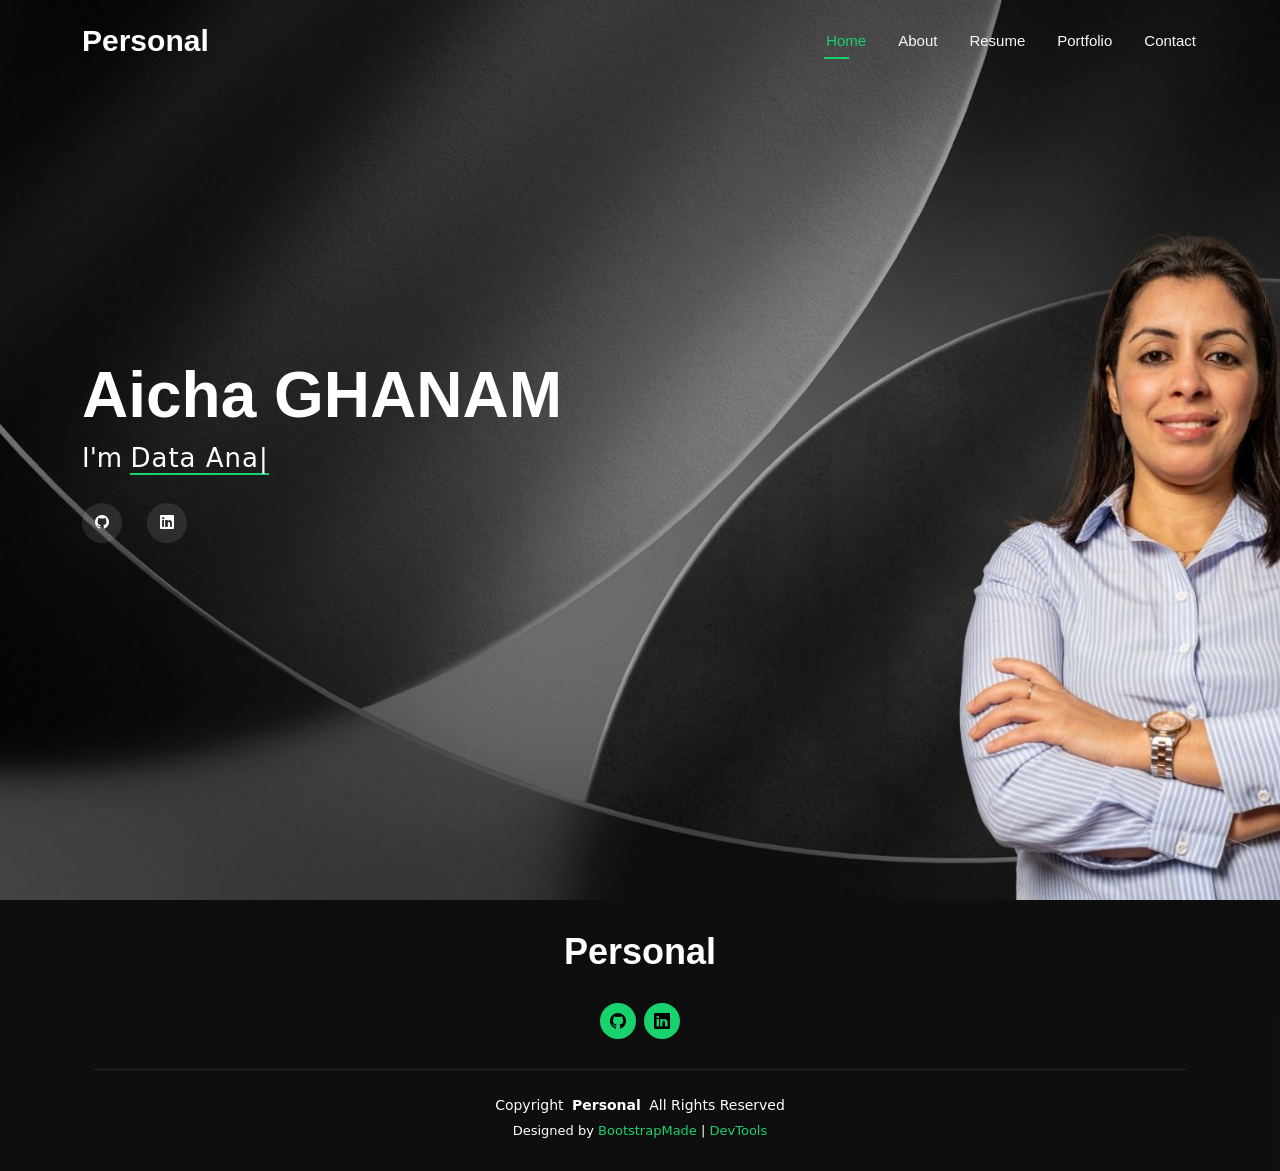
==== commit b21552d8: "Add files via upload" ====
--- a/index.html
+++ b/index.html
@@ -52,9 +52,9 @@
           <li><a href="index.html" class="active">Home</a></li>
           <li><a href="about.html">About</a></li>
           <li><a href="resume.html">Resume</a></li>
-          <li><a href="services.html">Services</a></li>
+          <!--<li><a href="services.html">Services</a></li>-->
           <li><a href="portfolio.html">Portfolio</a></li>
-          <li class="dropdown"><a href="#"><span>Dropdown</span> <i class="bi bi-chevron-down toggle-dropdown"></i></a>
+         <!-- <li class="dropdown"><a href="#"><span>Dropdown</span> <i class="bi bi-chevron-down toggle-dropdown"></i></a>
             <ul>
               <li><a href="#">Dropdown 1</a></li>
               <li class="dropdown"><a href="#"><span>Deep Dropdown</span> <i class="bi bi-chevron-down toggle-dropdown"></i></a>
@@ -69,12 +69,12 @@
               <li><a href="#">Dropdown 2</a></li>
               <li><a href="#">Dropdown 3</a></li>
               <li><a href="#">Dropdown 4</a></li>
-            </ul>
+            </ul>-->
           </li>
           <li><a href="contact.html">Contact</a></li>
         </ul>
         <i class="mobile-nav-toggle d-xl-none bi bi-list"></i>
-      </nav>
+      </nav> 
 
     </div>
   </header>
@@ -87,13 +87,11 @@
       <img src="assets/img/hero-bg.jpg" alt="" data-aos="fade-in">
 
       <div class="container" data-aos="zoom-out" data-aos-delay="100">
-        <h2>Emily Jones</h2>
-        <p>I'm <span class="typed" data-typed-items="Designer, Developer, Freelancer, Photographer"></span><span class="typed-cursor typed-cursor--blink"></span></p>
+        <h2>Aicha GHANAM</h2>
+        <p>I'm <span class="typed" data-typed-items="Data Analyst, Data Scientist, Busines Analyst"></span><span class="typed-cursor typed-cursor--blink"></span></p>
         <div class="social-links">
-          <a href="#"><i class="bi bi-twitter-x"></i></a>
-          <a href="#"><i class="bi bi-facebook"></i></a>
-          <a href="#"><i class="bi bi-instagram"></i></a>
-          <a href="#"><i class="bi bi-linkedin"></i></a>
+          <a href="https://github.com/aichaghanam"><i class="bi bi-github"></i></a>
+          <a href="https://www.linkedin.com/in/aicha-ghanam2/"><i class="bi bi-linkedin"></i></a>
         </div>
       </div>
 
@@ -104,13 +102,10 @@
   <footer id="footer" class="footer dark-background">
     <div class="container">
       <h3 class="sitename">Personal</h3>
-      <p>Et aut eum quis fuga eos sunt ipsa nihil. Labore corporis magni eligendi fuga maxime saepe commodi placeat.</p>
+      <p></p>
       <div class="social-links d-flex justify-content-center">
-        <a href=""><i class="bi bi-twitter-x"></i></a>
-        <a href=""><i class="bi bi-facebook"></i></a>
-        <a href=""><i class="bi bi-instagram"></i></a>
-        <a href=""><i class="bi bi-skype"></i></a>
-        <a href=""><i class="bi bi-linkedin"></i></a>
+        <a href="https://github.com/aichaghanam"><i class="bi bi-github"></i></a>
+        <a href="https://www.linkedin.com/in/aicha-ghanam2/"><i class="bi bi-linkedin"></i></a>
       </div>
       <div class="container">
         <div class="copyright">
--- a/assets/css/main.css
+++ b/assets/css/main.css
@@ -1473,4 +1473,9 @@
 
 .contact .php-email-form button[type=submit]:hover {
   background: color-mix(in srgb, var(--accent-color), transparent 20%);
+}
+.portfolio .portfolio-content img {
+  width: 100%;
+  aspect-ratio: 1302 / 711;
+  object-fit: cover;
 }
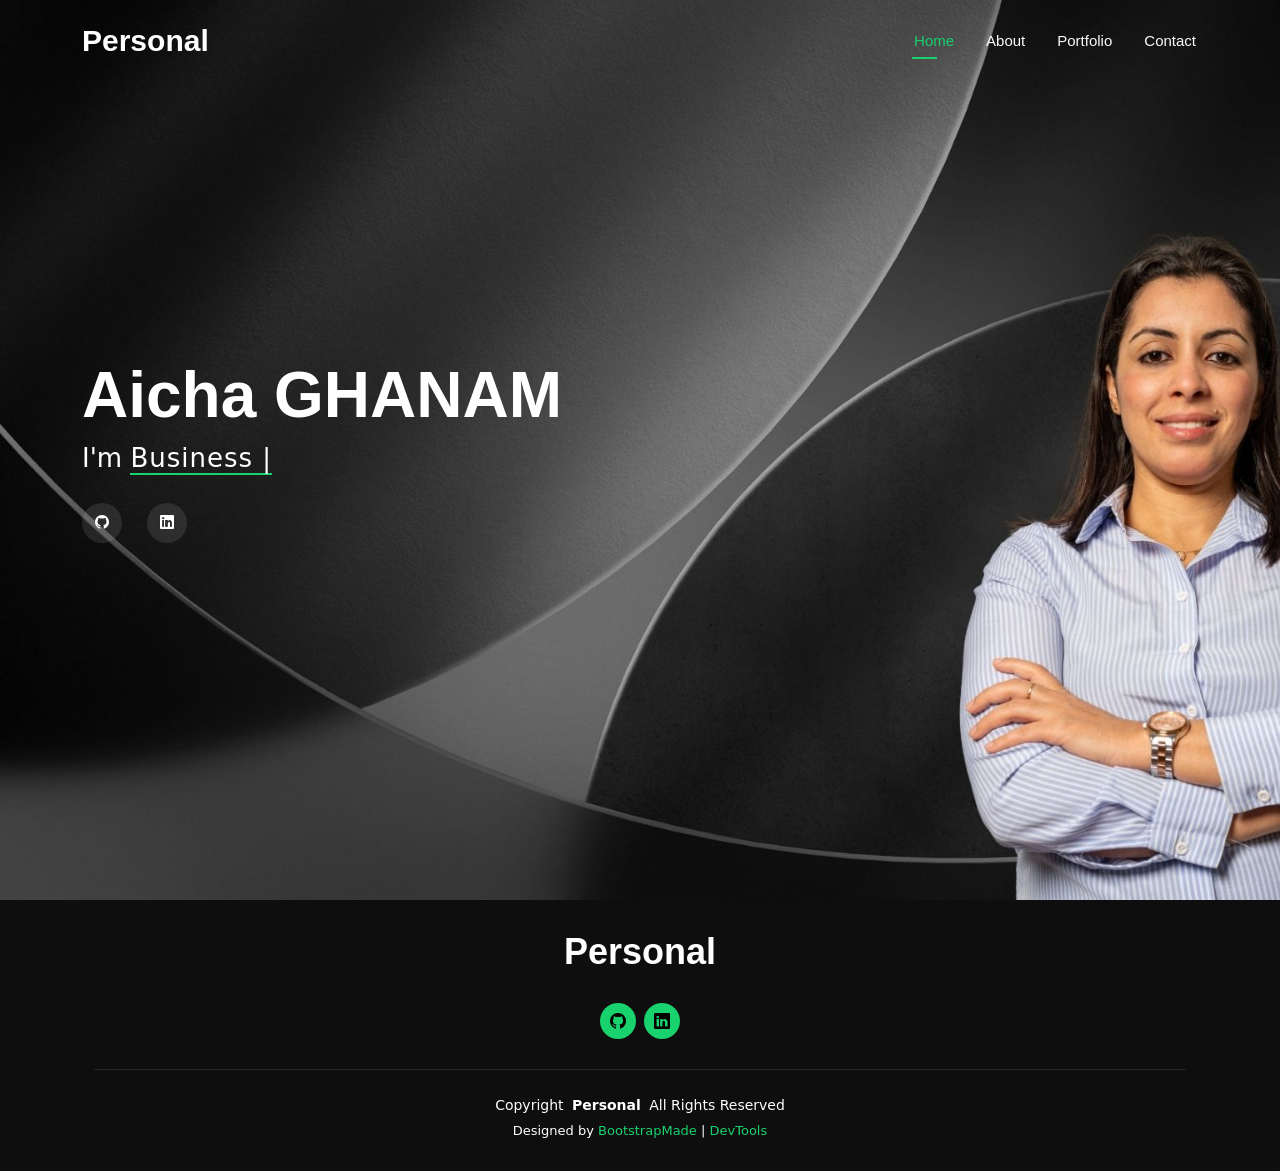
==== commit 8bc726c1: "Add files via upload" ====
--- a/index.html
+++ b/index.html
@@ -51,7 +51,7 @@
         <ul>
           <li><a href="index.html" class="active">Home</a></li>
           <li><a href="about.html">About</a></li>
-          <li><a href="resume.html">Resume</a></li>
+          <!--<li><a href="resume.html">Resume</a></li>-->
           <!--<li><a href="services.html">Services</a></li>-->
           <li><a href="portfolio.html">Portfolio</a></li>
          <!-- <li class="dropdown"><a href="#"><span>Dropdown</span> <i class="bi bi-chevron-down toggle-dropdown"></i></a>
@@ -88,7 +88,7 @@
 
       <div class="container" data-aos="zoom-out" data-aos-delay="100">
         <h2>Aicha GHANAM</h2>
-        <p>I'm <span class="typed" data-typed-items="Data Analyst, Data Scientist, Busines Analyst"></span><span class="typed-cursor typed-cursor--blink"></span></p>
+        <p>I'm <span class="typed" data-typed-items="Business Analyst,Data Analyst"></span><span class="typed-cursor typed-cursor--blink"></span></p>
         <div class="social-links">
           <a href="https://github.com/aichaghanam"><i class="bi bi-github"></i></a>
           <a href="https://www.linkedin.com/in/aicha-ghanam2/"><i class="bi bi-linkedin"></i></a>
